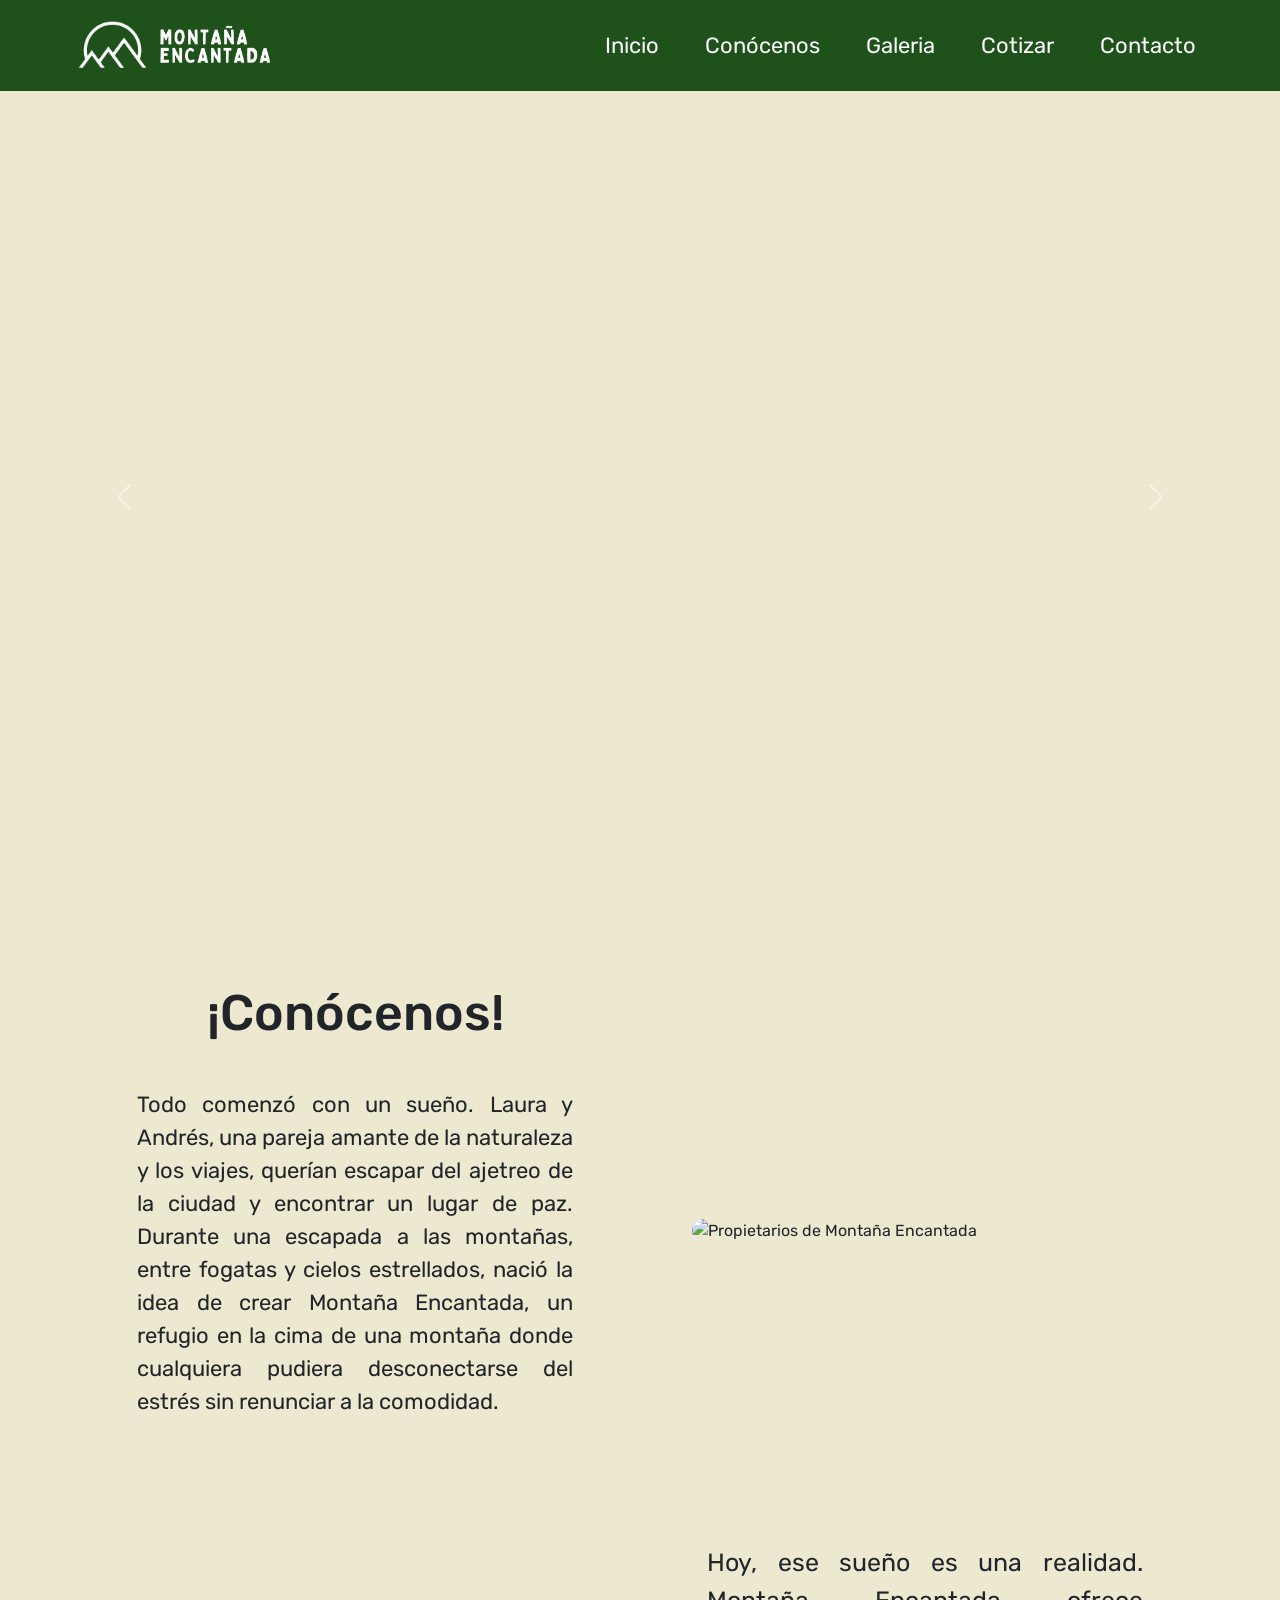
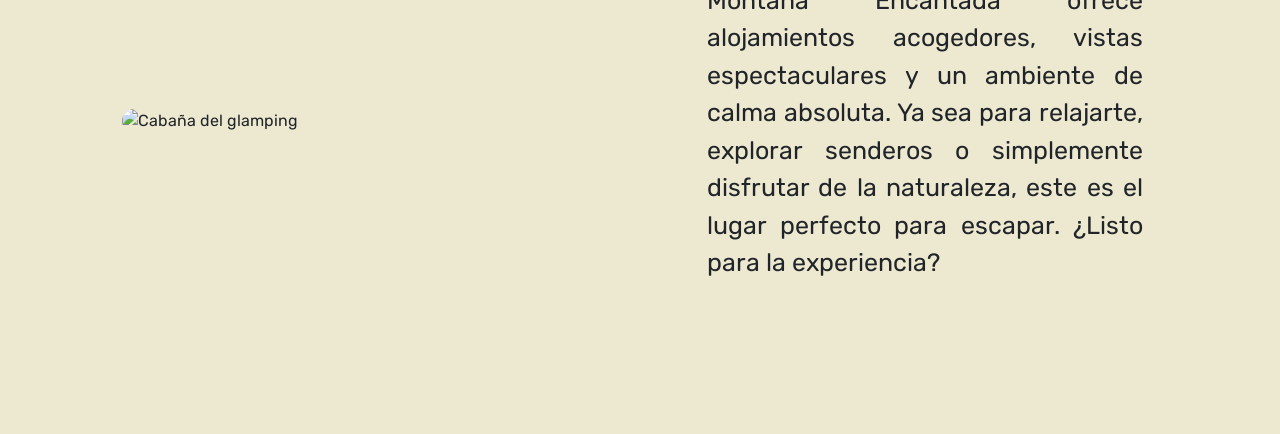
==== Index.html @ 227a0c98 "Push de las primeras tres secciones completadas" ====
<!DOCTYPE html>
<html lang="en">

<head>
    <meta charset="UTF-8">
    <meta name="viewport" content="width=device-width, initial-scale=1.0">
    <link rel="stylesheet" href="styles.css"> 
    <link rel="stylesheet" href="https://cdnjs.cloudflare.com/ajax/libs/font-awesome/5.15.3/css/all.min.css">

    <!-- Se vincula la fuente "Rubik" y "Libre Franklin" desde el servicio Google Fonts"-->
    <link rel="preconnect" href="https://fonts.googleapis.com">
<link rel="preconnect" href="https://fonts.gstatic.com" crossorigin>
<link href="https://fonts.googleapis.com/css2?family=Libre+Franklin:ital,wght@0,100..900;1,100..900&family=Rubik:ital,wght@0,300..900;1,300..900&display=swap" rel="stylesheet">

    <!-- Enlace CDN de Bootstrap para el css-->
    <link rel="stylesheet" href="https://cdn.jsdelivr.net/npm/bootstrap@5.3.3/dist/css/bootstrap.min.css">

    <link rel="icon" href="Imagenes/logoAlternativo.png">
    
    <title>Montaña Encantada | Home</title>

</head>

<body>

    <!-- NavBar -->
    <section>
      <nav class="navbar navbar-expand-lg">
        <div class="container">

          <a class="navbar-brand" href="#">
            <img src="Imagenes/Logo.png" alt="Logo" class="navbar-logo">
            <img src="Imagenes/Nombre.png" alt="Título" class="navbar-titulo">
          </a>

          <button class="navbar-toggler" type="button" data-bs-toggle="collapse" data-bs-target="#navbarSupportedContent" aria-controls="navbarSupportedContent" aria-expanded="false" aria-label="Toggle navigation">
            
            <input type="checkbox" name="toggle-menu" id="toggle-menu">
            <label for="toggle-menu" type="button" class="toggle-btn">
              <div class="bar"></div>
              <div class="bar"></div>
              <div class="bar"></div>
            </label>

          </button>
          <div class="collapse navbar-collapse" id="navbarSupportedContent">

            <ul class="navbar-nav ms-auto mb-2 mb-lg-0">
              <!--Link Inicio -->
              <li class="nav-item">
                <a class="nav-link" href="#">Inicio</a>
              </li>
              <!--Link Conocenos -->
              <li class="nav-item">
                <a class="nav-link" href="#conocenos">Conócenos</a>
              </li>
              <!--Link Galeria -->
              <li class="nav-item">
                <a class="nav-link" href="#">Galeria</a>
              </li>
              <!--Link Cotizar-->
              <li class="nav-item">
                <a class="nav-link" href="#">Cotizar</a>
              </li>
              <!--Link Contacto-->
              <li class="nav-item">
                <a class="nav-link" href="#">Contacto</a>
              </li>
            </ul>
            
          </div>
        </div>
      </nav>
    </section>
    <!-- Enlace CDN de Bootstrap para el JavaScript-->
    

    <!--Carrusel -->



    <section class="carousel-seccion">
    <div class="carousel-container">
      <div id="carouselExampleAutoplaying" class="carousel slide" data-bs-ride="carousel" data-bs-pause="false">

        <div class="carousel-inner">

          <div class="carousel-item carousel-image bg-img-1 active">
          </div>

          <div class="carousel-item carousel-image bg-img-2">
          </div>

          <div class="carousel-item carousel-image bg-img-3">
          </div>

          <div class="carousel-item carousel-image bg-img-4">
          </div>

        </div>

        <button class="carousel-control-prev" type="button" data-bs-target="#carouselExampleAutoplaying" data-bs-slide="prev">
          <span class="carousel-control-prev-icon" aria-hidden="true"></span>
          <span class="visually-hidden">Previous</span>
        </button>

        <button class="carousel-control-next" type="button" data-bs-target="#carouselExampleAutoplaying" data-bs-slide="next">
          <span class="carousel-control-next-icon" aria-hidden="true"></span>
          <span class="visually-hidden">Next</span>

        </button>
      </div>
  </div>
  </seccion>


  <section class="conocenos-seccion" id="conocenos">
    <div class="container">
        <!-- Primera fila -->
        <div class="row align-items-center"> <!-- Agregado para alinear verticalmente -->
            <div class="col-md-6">
                <div class="content-box caja-conocenos">
                    <h2 class="titulo-conocenos">¡Conócenos!</h2>
                    <p class="descripcion-conocenos">
                        Todo comenzó con un sueño. Laura y Andrés, una pareja amante de la naturaleza y los viajes, 
                        querían escapar del ajetreo de la ciudad y encontrar un lugar de paz. Durante una escapada a las montañas, 
                        entre fogatas y cielos estrellados, nació la idea de crear Montaña Encantada, un refugio en la cima de una montaña 
                        donde cualquiera pudiera desconectarse del estrés sin renunciar a la comodidad.
                    </p>
                </div>
            </div>

            <div class="col-md-6 caja-propietarios">
                <div class="content-box">
                    <img src="Imagenes/propietarios.png" alt="Propietarios de Montaña Encantada">
                </div>
            </div>
        </div>

        <!-- Segunda fila -->
        <div class="row">
            <div class="col-md-6">
                <div class="content-box caja-cabaña">
                    <img src="Imagenes/cabaña3.jpg" alt="Cabaña del glamping">
                </div>
            </div>
            <div class="col-md-6">
                <div class="content-box caja-conocenos2">
                    <p class="descripcion-2">
                        Hoy, ese sueño es una realidad. Montaña Encantada ofrece alojamientos acogedores, vistas espectaculares 
                        y un ambiente de calma absoluta. Ya sea para relajarte, explorar senderos o simplemente disfrutar de la naturaleza, 
                        este es el lugar perfecto para escapar. ¿Listo para la experiencia?
                    </p>
                </div>
            </div>
        </div>
    </div>
</section>


    <script src="scripts.js"></script>
    <script src="https://cdn.jsdelivr.net/npm/bootstrap@5.3.3/dist/js/bootstrap.bundle.min.js"></script>
</body>
</html>
---- styles.css ----
:root{
    --color-secundario: #1e521a;
    --color-primario: #ede8d0;
    --color-footer: #002300;
}

body, html{
    font-family: 'Rubik', 'Libre Franklin' !important;
    background-color: var(--color-primario);
    color: white;
    margin: 0;
    padding: 0;
}

.carousel-seccion {
    background-color: var(--color-primario);
    padding: 1px; /* Necesario para contener los márgenes internos */
}

.titulo{
    text-align: center;
    font-size: 2rem;
    margin: 1rem;
    padding: 10px;
    background-color: var(--color-secundario);
}


/*Estilos del Navbar */

.navbar{
    position:absolute;
    width:100%;
    top:0;
    left:0;
    background-color: var(--color-secundario);
}

/* Ajusta el ancho del contenedor de Bootstrap en pantallas grandes */
@media (min-width: 1200px) {
    .navbar .container {
      max-width: 90%; /* En lugar del valor predeterminado de Bootstrap */
    }
}

@media (min-width: 1600px) {
    .navbar .container {
    max-width: 85%;
    }
}

@media (min-width: 992px) {
    .navbar-brand {
    margin-left: 0px;
    }
    
    .navbar-nav {
    margin-right: 0px;
    }
}

.navbar .navbar-brand .navbar-logo{
    max-height: 65px;
}

.navbar .navbar-brand .navbar-titulo{
    max-height: 50px;
}


.navbar .nav-link{
    font-size:22px;
    margin-left:30px;
    position: relative;
    color:white;
}


/* Quitamos todos los efectos de hover y focus que Bootstrap aplica por defecto a los links de navegación (nav-link).  */
.navbar .nav-link:hover,
.navbar .nav-link:focus {
    color: white !important; /*Al pasar el cursor, el color debe seguir siendo blanco*/
    background-color: transparent !important; /*Se Elimina cualquier fondo */
    box-shadow: none !important; /*Se eliminan las sombras */
    outline: none !important; /*Se eliminan los contornos*/
    text-decoration: none !important; /*Quitamos el subrayado del texto*/
    opacity: 1 !important; /*Hacemos que la opacidad sea completa.*/
}


.navbar .nav-link.active{
    color:white;
    font-weight: 600;
}

.navbar .nav-link::before{
    content: '';
    position: absolute;
    bottom: -1px;
    left: 0;
    right: 0;
    margin-inline: auto;
    width:0%;
    height: 2px;
    background-color: white;
    box-shadow: 0px 0px 0px white;
    transition: all .6s ease;
    transform-origin: center; 
}

.navbar .nav-item:hover .nav-link::before{
    width:80%;
}



.navbar .navbar-toggler{
    border:none !important;
    outline: none !important;
    box-shadow: none !important;
}

.navbar-brand:hover{
    
}

.navbar .toggle-btn{
    cursor:pointer;
    position:relative;
    top:5px;
    z-index:1100;
}

.navbar .toggle-btn .bar{
    width:25px;
    height: 3px;
    margin: 7px 0 7px auto;
    transition: all .2s ease-in-out;
    background-color: white;
}

.navbar .toggle-btn .bar:nth-child(2){
    width:35px;
}

.navbar #toggle-menu{
    display: none;
}

.navbar #toggle-menu:checked+label.toggle-btn .bar:nth-child(2){
    transform: translateX(50px);
    opacity: 0;
}

.navbar #toggle-menu:checked+label.toggle-btn .bar:nth-child(1){
    transform: translateY(12px) rotate(45deg);
}

.navbar #toggle-menu:checked+label.toggle-btn .bar:nth-child(3){
    transform: translateY(-8px) rotate(-45deg);
}

/*Carrusel*/

.bg-img-1{
    background-image: url(Imagenes/cabaña1.jpeg);

}

.bg-img-2{
    background-image: url(Imagenes/cabaña2.jpg);
}

.bg-img-3{
    background-image: url(Imagenes/pareja.jpg);
}

.bg-img-4{
    background-image: url(Imagenes/desayuno.jpg);
}


/* Estilos base */
/* Estilos base */
.carousel-container {
    width: 95%;  /* Ancho proporcional consistente */
    max-width: 1600px; /* Ancho máximo */
    margin: 5vh auto 4vh; /* Márgenes proporcionales a la altura del viewport */
    overflow: hidden;
    border-radius: 10px;
    /* Transición suave cuando cambian los tamaños */
    transition: all 0.3s ease-in-out;
}



.carousel-image {
    height: 80vh; /* Altura proporcional al viewport */
    background-repeat: no-repeat;
    background-size: cover;
    background-position: center;
}

/* Pantallas medianas (tablets) */
@media (max-width: 992px) {
    .carousel-container {   
        width: 95%; /* Mantenemos el mismo ancho para conservar los bordes laterales */
        margin: 4vh auto 3vh;
        border-radius: 8px;
    }
    
    .carousel-image {
        height: 70vh;
    }
}

/* Pantallas pequeñas (teléfonos en posición horizontal) */
@media (max-width: 768px) {
    .carousel-container {
        width: 95%; /* Mantenemos el mismo ancho */
        margin: 3vh auto 2vh;
        border-radius: 5px;
    }
    
    .carousel-image {
        height: 60vh;
    }
}

/* Teléfonos móviles (vista vertical) */
@media (max-width: 576px) {
    .carousel-container {
        width: 100%;    /* Ancho completo */
        max-width: none; /* Sin límite de ancho */
        margin: 0;      /* Sin márgenes */
        border-radius: 0; /* Sin bordes redondeados */
    }
    
    .carousel-image {
        height: calc(100vh - 56px); /* Altura completa menos la altura típica del navbar */
        /* Alternativa: puedes ajustar este valor según la altura real de tu navbar */
    }
}


.content-box {
    padding: 40px;
    border-radius: 15px;
    height: 100%;
    display: flex;
    align-items: center;
    justify-content: center;
    overflow: hidden;
}

.row {
    align-items: center; /* Alinea verticalmente las columnas */
}

.caja-conocenos, .caja-propietarios, .caja-cabaña {
    height: 100%;
    display: flex;
    flex-direction: column;
    justify-content: center;
}

.caja-propietarios img,
.caja-cabaña img {
    width: 100%;
    height: auto;
    border-radius: 15px;
    object-fit: cover;
}

.conocenos-seccion {
    padding: 80px 0;
}

.titulo-conocenos {
    font-size: 50px;
    text-align: center;
    margin-bottom: 30px;
    margin-top: -30px;
}

.descripcion-conocenos {
    text-align: justify;
    font-size: 22px;
    width: 100%;
    max-width: 100%;
    padding: 15px;
}

.descripcion-2 {
    text-align: justify;
    font-size: 25px;
    width: 100%;
    max-width: 100%;
    padding: 15px;
}

.caja-conocenos:hover, 
.caja-conocenos2:hover, 
.caja-cabaña:hover, 
.caja-propietarios:hover {
    transform: scale(1.03); /* Ejemplo: Aumenta ligeramente el tamaño */
    transition: 0.3s ease-in-out; /* Hace que la transición sea suave */
}
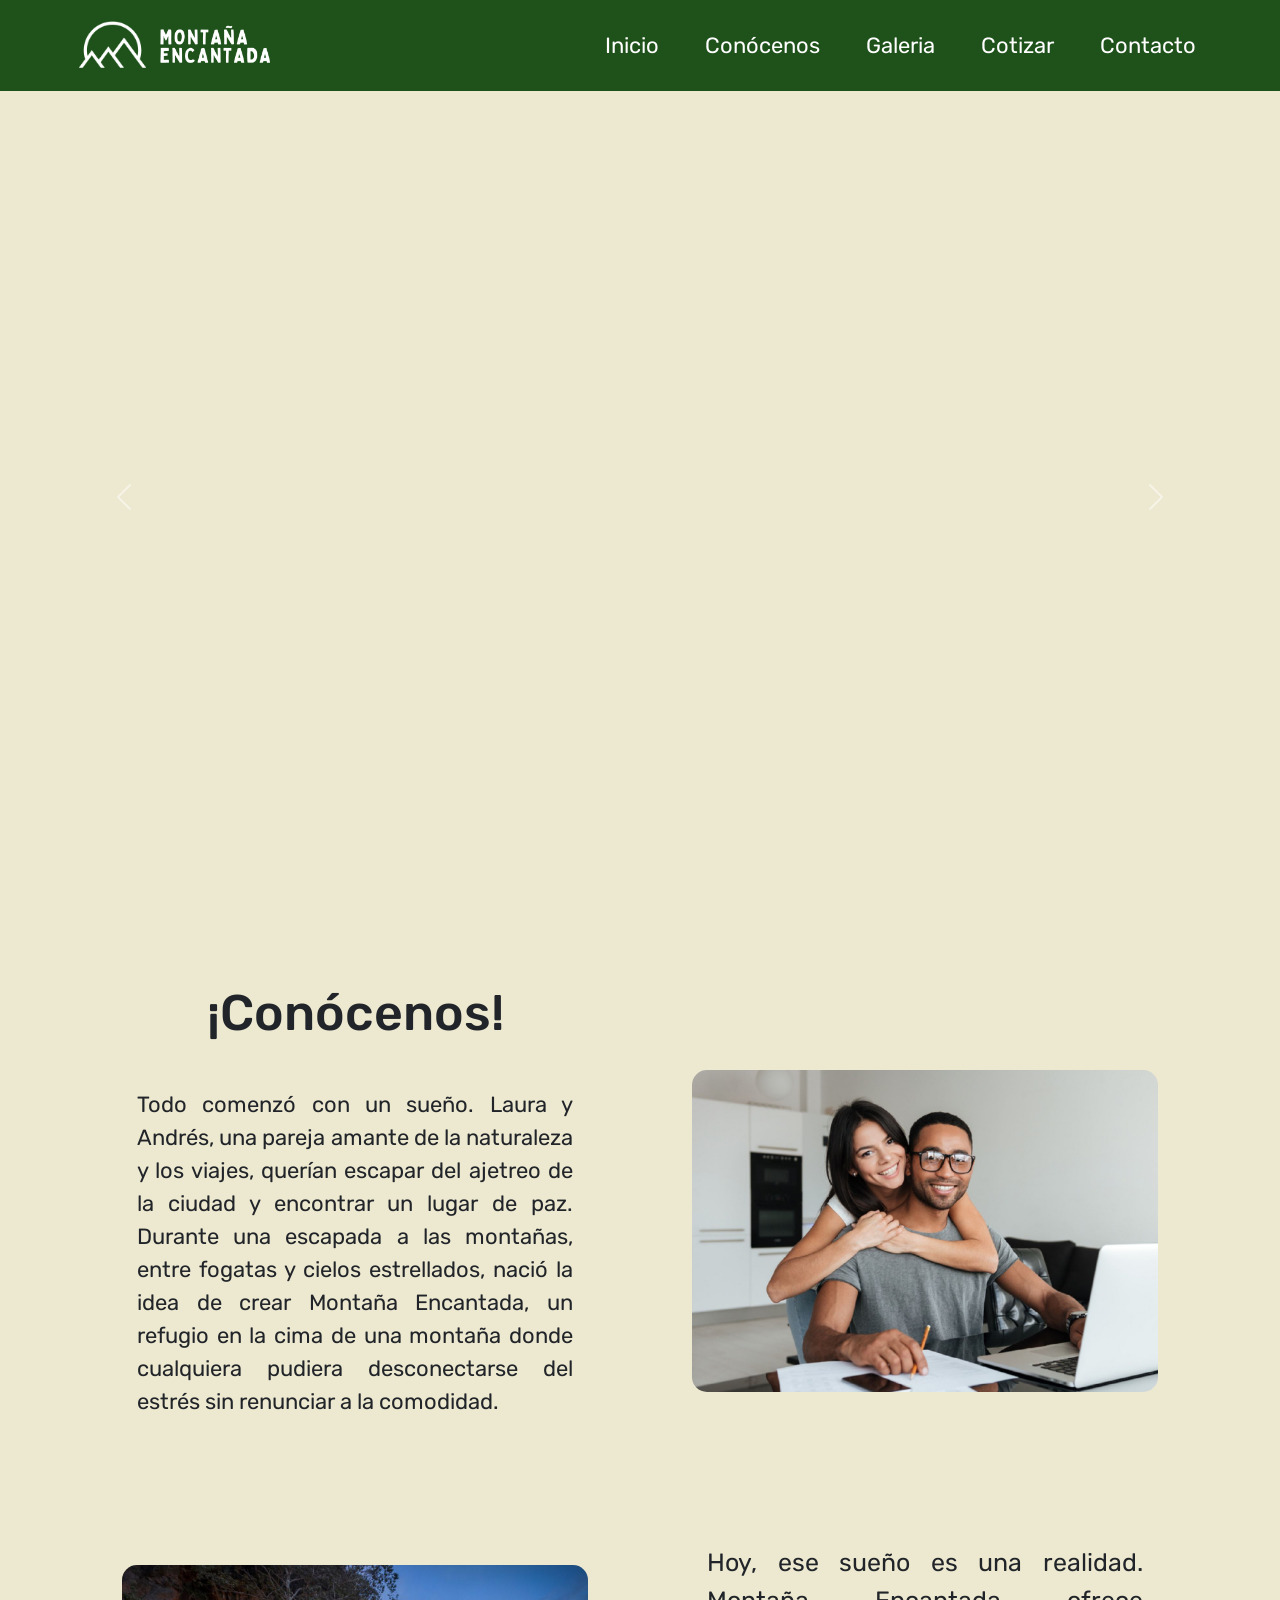
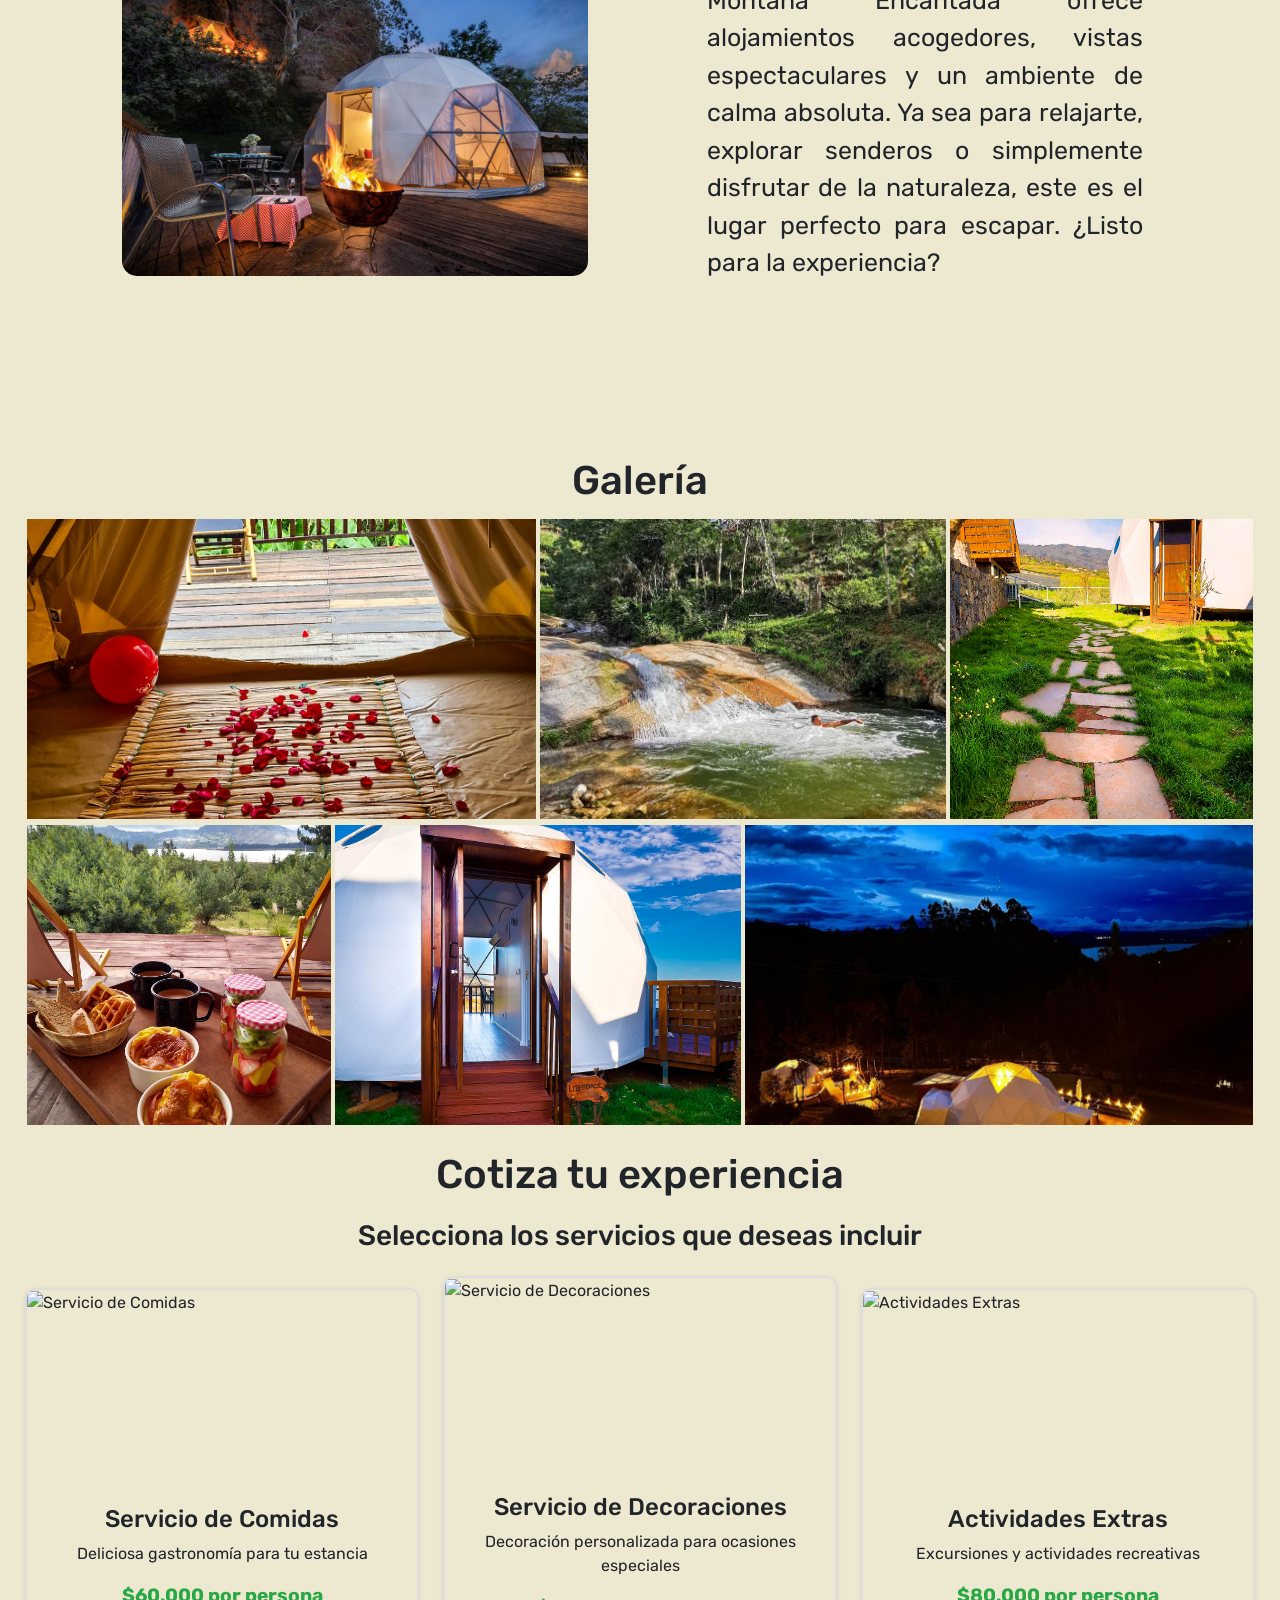
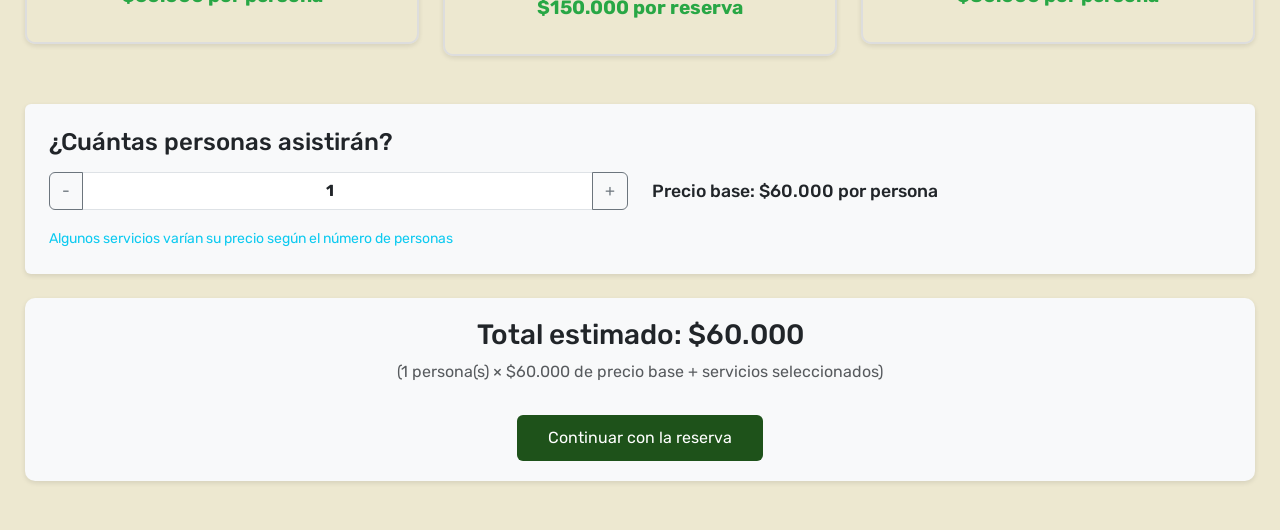
==== commit d3680ae7: "Anexo de ambas partes del trabajo" ====
--- a/Index.html
+++ b/Index.html
@@ -2,84 +2,87 @@
 <html lang="en">
 
 <head>
-    <meta charset="UTF-8">
-    <meta name="viewport" content="width=device-width, initial-scale=1.0">
-    <link rel="stylesheet" href="styles.css"> 
-    <link rel="stylesheet" href="https://cdnjs.cloudflare.com/ajax/libs/font-awesome/5.15.3/css/all.min.css">
-
-    <!-- Se vincula la fuente "Rubik" y "Libre Franklin" desde el servicio Google Fonts"-->
-    <link rel="preconnect" href="https://fonts.googleapis.com">
-<link rel="preconnect" href="https://fonts.gstatic.com" crossorigin>
-<link href="https://fonts.googleapis.com/css2?family=Libre+Franklin:ital,wght@0,100..900;1,100..900&family=Rubik:ital,wght@0,300..900;1,300..900&display=swap" rel="stylesheet">
-
-    <!-- Enlace CDN de Bootstrap para el css-->
-    <link rel="stylesheet" href="https://cdn.jsdelivr.net/npm/bootstrap@5.3.3/dist/css/bootstrap.min.css">
-
-    <link rel="icon" href="Imagenes/logoAlternativo.png">
-    
-    <title>Montaña Encantada | Home</title>
+  <meta charset="UTF-8">
+  <meta name="viewport" content="width=device-width, initial-scale=1.0">
+  <link rel="stylesheet" href="styles.css">
+  <link rel="stylesheet" href="https://cdnjs.cloudflare.com/ajax/libs/font-awesome/5.15.3/css/all.min.css">
+
+  <!-- Se vincula la fuente "Rubik" y "Libre Franklin" desde el servicio Google Fonts"-->
+  <link rel="preconnect" href="https://fonts.googleapis.com">
+  <link rel="preconnect" href="https://fonts.gstatic.com" crossorigin>
+  <link
+    href="https://fonts.googleapis.com/css2?family=Libre+Franklin:ital,wght@0,100..900;1,100..900&family=Rubik:ital,wght@0,300..900;1,300..900&display=swap"
+    rel="stylesheet">
+
+  <!-- Enlace CDN de Bootstrap para el css-->
+  <link rel="stylesheet" href="https://cdn.jsdelivr.net/npm/bootstrap@5.3.3/dist/css/bootstrap.min.css">
+
+  <link rel="icon" href="Imagenes/logoAlternativo.png">
+
+  <title>Montaña Encantada | Home</title>
 
 </head>
 
 <body>
 
-    <!-- NavBar -->
-    <section>
-      <nav class="navbar navbar-expand-lg">
-        <div class="container">
-
-          <a class="navbar-brand" href="#">
-            <img src="Imagenes/Logo.png" alt="Logo" class="navbar-logo">
-            <img src="Imagenes/Nombre.png" alt="Título" class="navbar-titulo">
-          </a>
-
-          <button class="navbar-toggler" type="button" data-bs-toggle="collapse" data-bs-target="#navbarSupportedContent" aria-controls="navbarSupportedContent" aria-expanded="false" aria-label="Toggle navigation">
-            
-            <input type="checkbox" name="toggle-menu" id="toggle-menu">
-            <label for="toggle-menu" type="button" class="toggle-btn">
-              <div class="bar"></div>
-              <div class="bar"></div>
-              <div class="bar"></div>
-            </label>
-
-          </button>
-          <div class="collapse navbar-collapse" id="navbarSupportedContent">
-
-            <ul class="navbar-nav ms-auto mb-2 mb-lg-0">
-              <!--Link Inicio -->
-              <li class="nav-item">
-                <a class="nav-link" href="#">Inicio</a>
-              </li>
-              <!--Link Conocenos -->
-              <li class="nav-item">
-                <a class="nav-link" href="#conocenos">Conócenos</a>
-              </li>
-              <!--Link Galeria -->
-              <li class="nav-item">
-                <a class="nav-link" href="#">Galeria</a>
-              </li>
-              <!--Link Cotizar-->
-              <li class="nav-item">
-                <a class="nav-link" href="#">Cotizar</a>
-              </li>
-              <!--Link Contacto-->
-              <li class="nav-item">
-                <a class="nav-link" href="#">Contacto</a>
-              </li>
-            </ul>
-            
-          </div>
-        </div>
-      </nav>
-    </section>
-    <!-- Enlace CDN de Bootstrap para el JavaScript-->
-    
-
-    <!--Carrusel -->
-
-
-
-    <section class="carousel-seccion">
+  <!-- NavBar -->
+  <section>
+    <nav class="navbar navbar-expand-lg">
+      <div class="container">
+
+        <a class="navbar-brand" href="#">
+          <img src="Imagenes/Logo.png" alt="Logo" class="navbar-logo">
+          <img src="Imagenes/Nombre.png" alt="Título" class="navbar-titulo">
+        </a>
+
+        <button class="navbar-toggler" type="button" data-bs-toggle="collapse" data-bs-target="#navbarSupportedContent"
+          aria-controls="navbarSupportedContent" aria-expanded="false" aria-label="Toggle navigation">
+
+          <input type="checkbox" name="toggle-menu" id="toggle-menu">
+          <label for="toggle-menu" type="button" class="toggle-btn">
+            <div class="bar"></div>
+            <div class="bar"></div>
+            <div class="bar"></div>
+          </label>
+
+        </button>
+        <div class="collapse navbar-collapse" id="navbarSupportedContent">
+
+          <ul class="navbar-nav ms-auto mb-2 mb-lg-0">
+            <!--Link Inicio -->
+            <li class="nav-item">
+              <a class="nav-link" href="#">Inicio</a>
+            </li>
+            <!--Link Conocenos -->
+            <li class="nav-item">
+              <a class="nav-link" href="#conocenos">Conócenos</a>
+            </li>
+            <!--Link Galeria -->
+            <li class="nav-item">
+              <a class="nav-link" href="#">Galeria</a>
+            </li>
+            <!--Link Cotizar-->
+            <li class="nav-item">
+              <a class="nav-link" href="#">Cotizar</a>
+            </li>
+            <!--Link Contacto-->
+            <li class="nav-item">
+              <a class="nav-link" href="#">Contacto</a>
+            </li>
+          </ul>
+
+        </div>
+      </div>
+    </nav>
+  </section>
+  <!-- Enlace CDN de Bootstrap para el JavaScript-->
+
+
+  <!--Carrusel -->
+
+
+
+  <section class="carousel-seccion">
     <div class="carousel-container">
       <div id="carouselExampleAutoplaying" class="carousel slide" data-bs-ride="carousel" data-bs-pause="false">
 
@@ -99,66 +102,267 @@
 
         </div>
 
-        <button class="carousel-control-prev" type="button" data-bs-target="#carouselExampleAutoplaying" data-bs-slide="prev">
+        <button class="carousel-control-prev" type="button" data-bs-target="#carouselExampleAutoplaying"
+          data-bs-slide="prev">
           <span class="carousel-control-prev-icon" aria-hidden="true"></span>
           <span class="visually-hidden">Previous</span>
         </button>
 
-        <button class="carousel-control-next" type="button" data-bs-target="#carouselExampleAutoplaying" data-bs-slide="next">
+        <button class="carousel-control-next" type="button" data-bs-target="#carouselExampleAutoplaying"
+          data-bs-slide="next">
           <span class="carousel-control-next-icon" aria-hidden="true"></span>
           <span class="visually-hidden">Next</span>
 
         </button>
       </div>
-  </div>
-  </seccion>
-
-
-  <section class="conocenos-seccion" id="conocenos">
-    <div class="container">
+    </div>
+    </seccion>
+
+
+    <section class="conocenos-seccion" id="conocenos">
+      <div class="container">
         <!-- Primera fila -->
         <div class="row align-items-center"> <!-- Agregado para alinear verticalmente -->
-            <div class="col-md-6">
-                <div class="content-box caja-conocenos">
-                    <h2 class="titulo-conocenos">¡Conócenos!</h2>
-                    <p class="descripcion-conocenos">
-                        Todo comenzó con un sueño. Laura y Andrés, una pareja amante de la naturaleza y los viajes, 
-                        querían escapar del ajetreo de la ciudad y encontrar un lugar de paz. Durante una escapada a las montañas, 
-                        entre fogatas y cielos estrellados, nació la idea de crear Montaña Encantada, un refugio en la cima de una montaña 
-                        donde cualquiera pudiera desconectarse del estrés sin renunciar a la comodidad.
-                    </p>
-                </div>
-            </div>
-
-            <div class="col-md-6 caja-propietarios">
-                <div class="content-box">
-                    <img src="Imagenes/propietarios.png" alt="Propietarios de Montaña Encantada">
-                </div>
-            </div>
+          <div class="col-md-6">
+            <div class="content-box caja-conocenos">
+              <h2 class="titulo-conocenos">¡Conócenos!</h2>
+              <p class="descripcion-conocenos">
+                Todo comenzó con un sueño. Laura y Andrés, una pareja amante de la naturaleza y los viajes,
+                querían escapar del ajetreo de la ciudad y encontrar un lugar de paz. Durante una escapada a las
+                montañas,
+                entre fogatas y cielos estrellados, nació la idea de crear Montaña Encantada, un refugio en la cima de
+                una montaña
+                donde cualquiera pudiera desconectarse del estrés sin renunciar a la comodidad.
+              </p>
+            </div>
+          </div>
+
+          <div class="col-md-6 caja-propietarios">
+            <div class="content-box">
+              <img src="Imagenes/propietarios.png" alt="Propietarios de Montaña Encantada">
+            </div>
+          </div>
         </div>
 
         <!-- Segunda fila -->
         <div class="row">
-            <div class="col-md-6">
-                <div class="content-box caja-cabaña">
-                    <img src="Imagenes/cabaña3.jpg" alt="Cabaña del glamping">
-                </div>
-            </div>
-            <div class="col-md-6">
-                <div class="content-box caja-conocenos2">
-                    <p class="descripcion-2">
-                        Hoy, ese sueño es una realidad. Montaña Encantada ofrece alojamientos acogedores, vistas espectaculares 
-                        y un ambiente de calma absoluta. Ya sea para relajarte, explorar senderos o simplemente disfrutar de la naturaleza, 
-                        este es el lugar perfecto para escapar. ¿Listo para la experiencia?
-                    </p>
-                </div>
-            </div>
+          <div class="col-md-6">
+            <div class="content-box caja-cabaña">
+              <img src="Imagenes/cabaña3.jpg" alt="Cabaña del glamping">
+            </div>
+          </div>
+          <div class="col-md-6">
+            <div class="content-box caja-conocenos2">
+              <p class="descripcion-2">
+                Hoy, ese sueño es una realidad. Montaña Encantada ofrece alojamientos acogedores, vistas espectaculares
+                y un ambiente de calma absoluta. Ya sea para relajarte, explorar senderos o simplemente disfrutar de la
+                naturaleza,
+                este es el lugar perfecto para escapar. ¿Listo para la experiencia?
+              </p>
+            </div>
+          </div>
+        </div>
+      </div>
+    </section>
+
+    <section id="Galeria">
+      <div class="container-galeria mt-4 mx-4">
+        <h1 class="text-center" style="margin-bottom: 10px;">Galería</h1>
+        <div class="gallery-container" style="margin: 0;">
+          <!-- Primera fila -->
+          <div class="row gallery g-1 justify-content-center m-0">
+            <div class="col-md-5">
+              <div class="image-container">
+                <img src="Imagenes/SeccionGaleria/decoracion.jpg" alt="Imagen 1">
+                <div class="overlay">
+                  <div class="text">Decoración para toda ocasion</div>
+                </div>
+              </div>
+            </div>
+            <div class="col-md-4">
+              <div class="image-container">
+                <img src="Imagenes/SeccionGaleria/rio.jpeg" alt="Imagen 2">
+                <div class="overlay">
+                  <div class="text">Río natural con paisaje impresionante</div>
+                </div>
+              </div>
+            </div>
+            <div class="col-md-3">
+              <div class="image-container">
+                <img src="Imagenes/SeccionGaleria/gamplin2-vertical.jpg" alt="Imagen 3">
+                <div class="overlay">
+                  <div class="text">Experiencia glamping en la naturaleza</div>
+                </div>
+              </div>
+            </div>
+          </div>
+
+          <!-- Segunda fila -->
+          <div class="row gallery g-1 justify-content-center m-0">
+            <div class="col-md-3">
+              <div class="image-container">
+                <img src="Imagenes/SeccionGaleria/gamplin-v.jpg" alt="Imagen 4">
+                <div class="overlay">
+                  <div class="text">Glamping con vista panorámica</div>
+                </div>
+              </div>
+            </div>
+            <div class="col-md-4">
+              <div class="image-container">
+                <img src="Imagenes/SeccionGaleria/gamplin2-1.jpg" alt="Imagen 5">
+                <div class="overlay">
+                  <div class="text">Confort en medio de la naturaleza</div>
+                </div>
+              </div>
+            </div>
+            <div class="col-md-5">
+              <div class="image-container">
+                <img src="Imagenes/SeccionGaleria/gampling2-2.jpg" alt="Imagen 6">
+                <div class="overlay">
+                  <div class="text">Experiencia única de camping de lujo</div>
+                </div>
+              </div>
+            </div>
+          </div>
+        </div>
+      </div>
+    </section>
+
+    <section id="Cotizar">
+      <div class="container-cotizar mt-4 mx-4">
+        <h1 class="text-center" style="margin-bottom: 20px;">Cotiza tu experiencia</h1>
+        
+        <!-- Sección de selección de servicios con imágenes -->
+        <div class="servicios-section mb-5">
+            <h3 class="text-center mb-4">Selecciona los servicios que deseas incluir</h3>
+            <div class="row">
+                <!-- Servicio de comidas -->
+                <div class="col-md-4 mb-4">
+                    <div class="servicio-card" data-value="100" id="card-servicio1">
+                        <div class="servicio-img-container">
+                            <img src="Imagenes/Servicios/comida.jpg" alt="Servicio de Comidas" class="img-fluid">
+                            <div class="servicio-overlay">
+                                <span class="servicio-check"><i class="bi bi-check-circle-fill"></i></span>
+                            </div>
+                        </div>
+                        <div class="servicio-info">
+                            <h4>Servicio de Comidas</h4>
+                            <p>Deliciosa gastronomía para tu estancia</p>
+                            <p class="servicio-precio">$60.000 por persona</p>
+                        </div>
+                    </div>
+                </div>
+                
+                <!-- Servicio de decoraciones -->
+                <div class="col-md-4 mb-4">
+                    <div class="servicio-card" data-value="200" id="card-servicio2">
+                        <div class="servicio-img-container">
+                            <img src="Imagenes/Servicios/decoracion.jpg" alt="Servicio de Decoraciones" class="img-fluid">
+                            <div class="servicio-overlay">
+                                <span class="servicio-check"><i class="bi bi-check-circle-fill"></i></span>
+                            </div>
+                        </div>
+                        <div class="servicio-info">
+                            <h4>Servicio de Decoraciones</h4>
+                            <p>Decoración personalizada para ocasiones especiales</p>
+                            <p class="servicio-precio">$150.000 por reserva</p>
+                        </div>
+                    </div>
+                </div>
+                
+                <!-- Servicio de actividades extras -->
+                <div class="col-md-4 mb-4">
+                    <div class="servicio-card" data-value="300" id="card-servicio3">
+                        <div class="servicio-img-container">
+                            <img src="Imagenes/Servicios/actividades.jpg" alt="Actividades Extras" class="img-fluid">
+                            <div class="servicio-overlay">
+                                <span class="servicio-check"><i class="bi bi-check-circle-fill"></i></span>
+                            </div>
+                        </div>
+                        <div class="servicio-info">
+                            <h4>Actividades Extras</h4>
+                            <p>Excursiones y actividades recreativas</p>
+                            <p class="servicio-precio">$80.000 por persona</p>
+                        </div>
+                    </div>
+                </div>
+            </div>
+            
+            <!-- Selector de cantidad de personas -->
+            <div class="personas-selector mt-4 p-4 bg-light rounded">
+                <h4 class="mb-3">¿Cuántas personas asistirán?</h4>
+                <div class="row align-items-center mb-3">
+                    <div class="col-md-6">
+                        <div class="input-group">
+                            <button type="button" class="btn btn-outline-secondary" id="decrementar">-</button>
+                            <input type="number" class="form-control text-center" id="cantidad-personas" value="1" min="1" max="10">
+                            <button type="button" class="btn btn-outline-secondary" id="incrementar">+</button>
+                        </div>
+                    </div>
+                    <div class="col-md-6">
+                        <p class="mb-0 precio-persona">Precio base: $<span id="precio-base">60.000</span> por persona</p>
+                    </div>
+                </div>
+                <p class="text-info mb-0"><small>Algunos servicios varían su precio según el número de personas</small></p>
+            </div>
+            
+            <div class="total-section text-center mt-4 mb-4">
+                <h3>Total estimado: $<span id="total-preview">50</span></h3>
+                <p class="text-muted">(<span id="cantidad-personas-resumen">1</span> persona(s) × $60.000 de precio base + servicios seleccionados)</p>
+                <button id="continuar-btn" class="btn btn-secundario">Continuar con la reserva</button>
+            </div>
+        </div>
+    
+        <!-- Formulario de información personal (inicialmente oculto) -->
+        <div class="formulario-section" style="display: none;">
+            <form method="POST" id="cotizar-form">
+                <div class="mb-3">
+                    <label for="nombre" class="form-label">Nombre</label>
+                    <input type="text" class="form-control" id="nombre" name="nombre" required>
+                </div>
+                <div class="mb-3">
+                    <label for="email" class="form-label">Correo electrónico</label>
+                    <input type="email" class="form-control" id="email" name="email" required>
+                </div>
+                <div class="mb-3">
+                    <label for="telefono" class="form-label">Teléfono</label>
+                    <input type="tel" class="form-control" id="telefono" name="telefono" required>
+                </div>
+                <div class="mb-3">
+                    <label for="fecha" class="form-label">Fecha de llegada</label>
+                    <input type="date" class="form-control" id="fecha" name="fecha" required>
+                </div>
+                <div class="mb-3">
+                    <label for="personas" class="form-label">Número de personas</label>
+                    <input type="number" class="form-control" id="personas" name="personas" required readonly>
+                </div>
+                <div class="mb-3">
+                    <label for="comentarios" class="form-label">Comentarios</label>
+                    <textarea class="form-control" id="comentarios" name="comentarios" rows="3"></textarea>
+                </div>
+                
+                <!-- Campos ocultos para los servicios seleccionados -->
+                <input type="hidden" id="servicio1" name="servicios" value="0">
+                <input type="hidden" id="servicio2" name="servicios" value="0">
+                <input type="hidden" id="servicio3" name="servicios" value="0">
+                <input type="hidden" id="precio-base-input" name="precio-base" value="50">
+                
+                <div class="mb-3">
+                    <h4>Resumen de tu reserva:</h4>
+                    <ul id="resumen-reserva">
+                        <!-- Se llenará dinámicamente -->
+                    </ul>
+                    <h4>Total: $<span id="total-final">50</span></h4>
+                </div>
+                <button type="submit" class="btn btn-secundario">Cotizar</button>
+            </form>
         </div>
     </div>
-</section>
+    </section>
 
 
     <script src="scripts.js"></script>
     <script src="https://cdn.jsdelivr.net/npm/bootstrap@5.3.3/dist/js/bootstrap.bundle.min.js"></script>
 </body>
+
 </html>
--- a/styles.css
+++ b/styles.css
@@ -120,10 +120,6 @@
     box-shadow: none !important;
 }
 
-.navbar-brand:hover{
-    
-}
-
 .navbar .toggle-btn{
     cursor:pointer;
     position:relative;
@@ -305,4 +301,171 @@
 .caja-propietarios:hover {
     transform: scale(1.03); /* Ejemplo: Aumenta ligeramente el tamaño */
     transition: 0.3s ease-in-out; /* Hace que la transición sea suave */
-}+}
+
+/* ESTILOS GALERIA */
+
+.image-container {
+    position: relative;
+    width: 100%;
+    height: 300px; /* Altura fija para todos los contenedores */
+    overflow: hidden;
+    margin-bottom: 2px;
+  }
+  
+  .image-container img {
+    width: 100%;
+    height: 100%;
+    display: block;
+    object-fit: cover; /* Hace que la imagen cubra todo el contenedor manteniendo proporciones */
+    transition: transform 0.3s ease;
+  }
+  
+  .overlay {
+    position: absolute;
+    bottom: 0;
+    left: 0;
+    right: 0;
+    background-color: rgba(0, 0, 0, 0.7);
+    overflow: hidden;
+    width: 100%;
+    height: 0;
+    transition: 0.5s ease;
+  }
+  
+  .image-container:hover .overlay {
+    height: 100%;
+  }
+  
+  .image-container:hover img {
+    transform: scale(1.05);
+  }
+  
+  .text {
+    color: white;
+    font-size: 20px;
+    position: absolute;
+    top: 50%;
+    left: 50%;
+    transform: translate(-50%, -50%);
+    text-align: center;
+    width: 90%;
+  }
+  
+  /* Para mantener la distribución asimétrica pero con alturas fijas */
+  @media (min-width: 768px) {
+    .row.gallery {
+      display: flex;
+      align-items: stretch;
+    }
+  }
+
+  /* ESTILOS COTIZAR */
+
+  /* Cotizar */
+
+/* Estilos para las tarjetas de servicio */
+.servicio-card {
+    border: 2px solid #ddd;
+    border-radius: 10px;
+    overflow: hidden;
+    cursor: pointer;
+    transition: all 0.3s ease;
+    height: 100%;
+    box-shadow: 0 2px 5px rgba(0, 0, 0, 0.1);
+  }
+  
+  .servicio-card:hover {
+    transform: translateY(-5px);
+    box-shadow: 0 5px 15px rgba(0, 0, 0, 0.2);
+  }
+  
+  .servicio-card.selected {
+    border-color: #28a745;
+    background-color: rgba(40, 167, 69, 0.05);
+  }
+  
+  .servicio-img-container {
+    position: relative;
+    height: 200px;
+    overflow: hidden;
+  }
+  
+  .servicio-img-container img {
+    width: 100%;
+    height: 100%;
+    object-fit: cover;
+  }
+  
+  .servicio-overlay {
+    position: absolute;
+    top: 0;
+    left: 0;
+    width: 100%;
+    height: 100%;
+    background-color: rgba(40, 167, 69, 0.7);
+    display: flex;
+    justify-content: center;
+    align-items: center;
+    opacity: 0;
+    transition: opacity 0.3s ease;
+  }
+  
+  .servicio-card.selected .servicio-overlay {
+    opacity: 0.7;
+  }
+  
+  .servicio-check {
+    color: white;
+    font-size: 3rem;
+    display: none;
+  }
+  
+  .servicio-card.selected .servicio-check {
+    display: block;
+  }
+  
+  .servicio-info {
+    padding: 15px;
+    text-align: center;
+  }
+  
+  .servicio-precio {
+    font-weight: bold;
+    font-size: 1.2rem;
+    color: #28a745;
+    margin-top: 10px;
+  }
+  
+  .personas-selector {
+    background-color: #f8f9fa;
+    border-radius: 10px;
+    box-shadow: 0 2px 5px rgba(0, 0, 0, 0.1);
+  }
+  
+  .precio-persona {
+    font-size: 1.1rem;
+    font-weight: 500;
+  }
+  
+  #cantidad-personas {
+    font-weight: bold;
+  }
+  
+  .total-section {
+    margin-top: 30px;
+    padding: 20px;
+    background-color: #f8f9fa;
+    border-radius: 10px;
+    box-shadow: 0 2px 5px rgba(0, 0, 0, 0.1);
+  }
+  
+  #continuar-btn {
+    margin-top: 15px;
+    padding: 10px 30px;
+  }
+  
+  .btn-secundario {
+    background-color: var(--color-secundario) !important;
+    color: white !important;
+  }
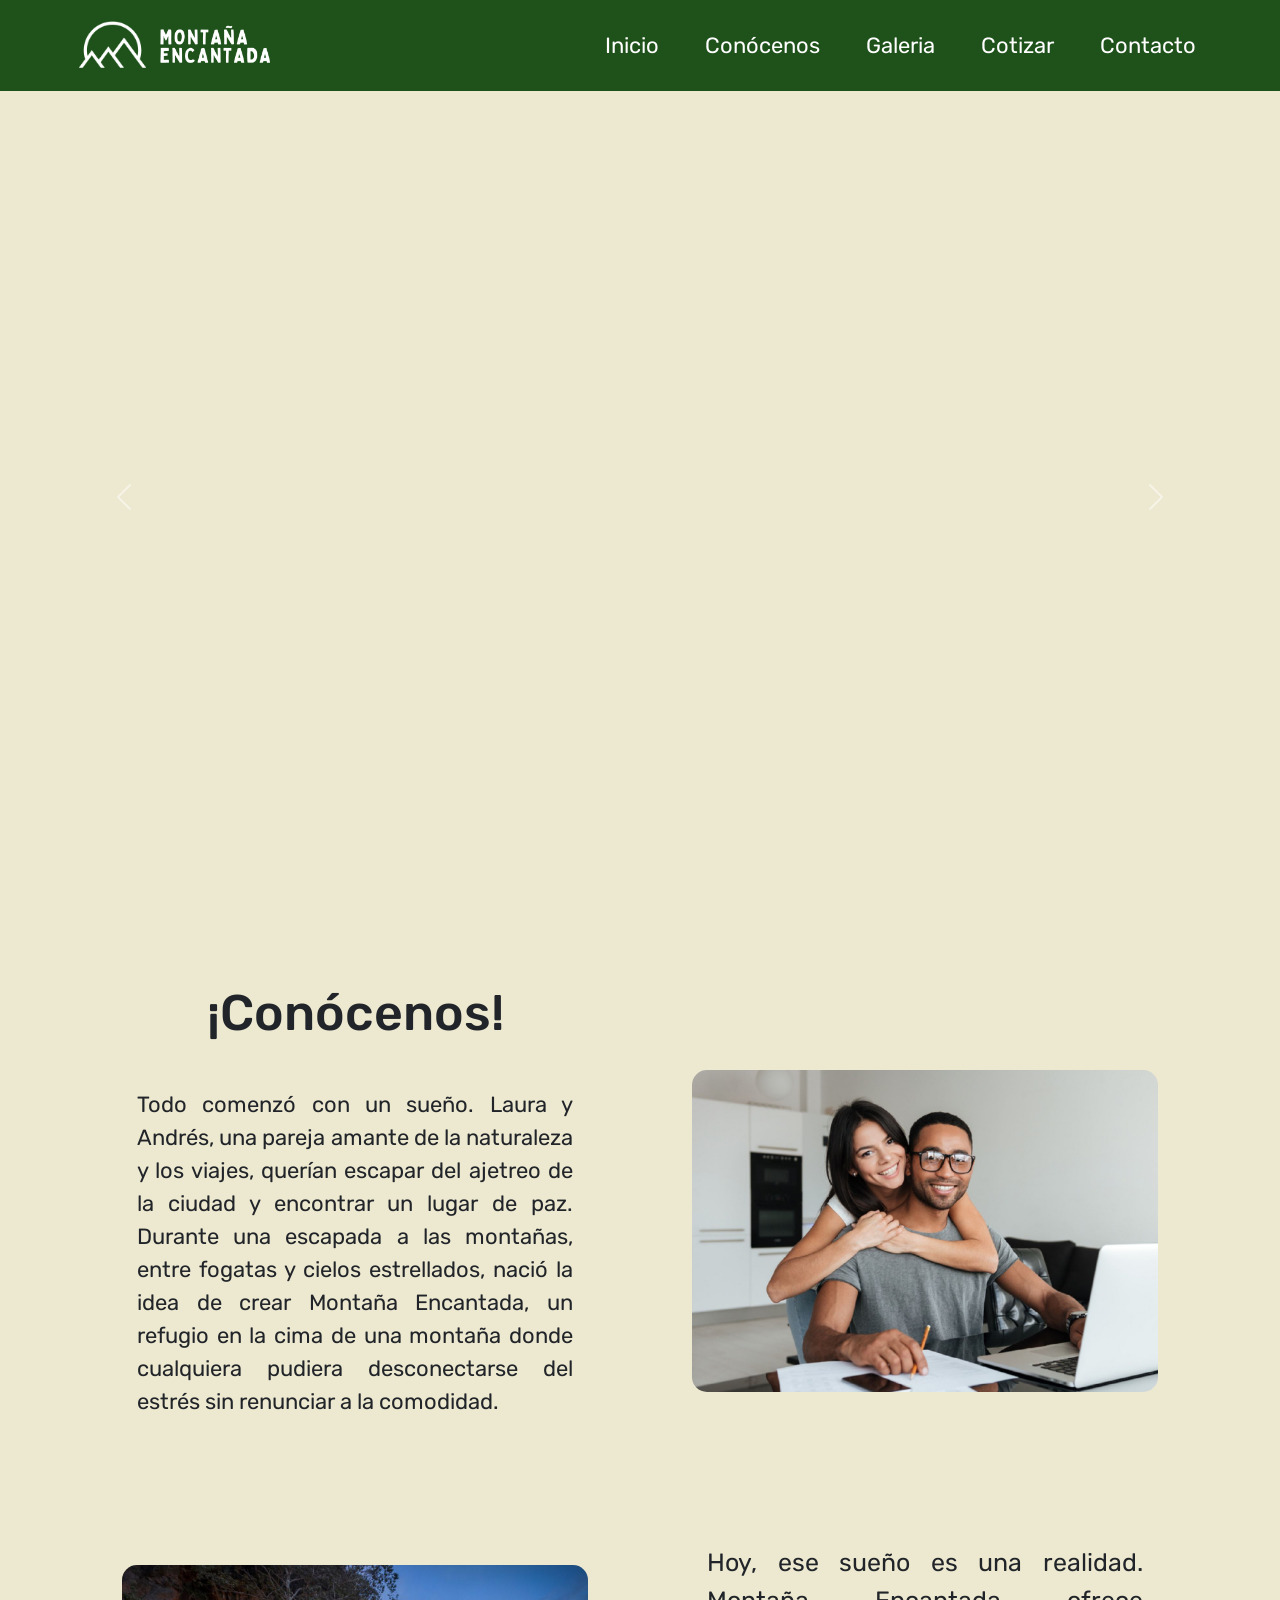
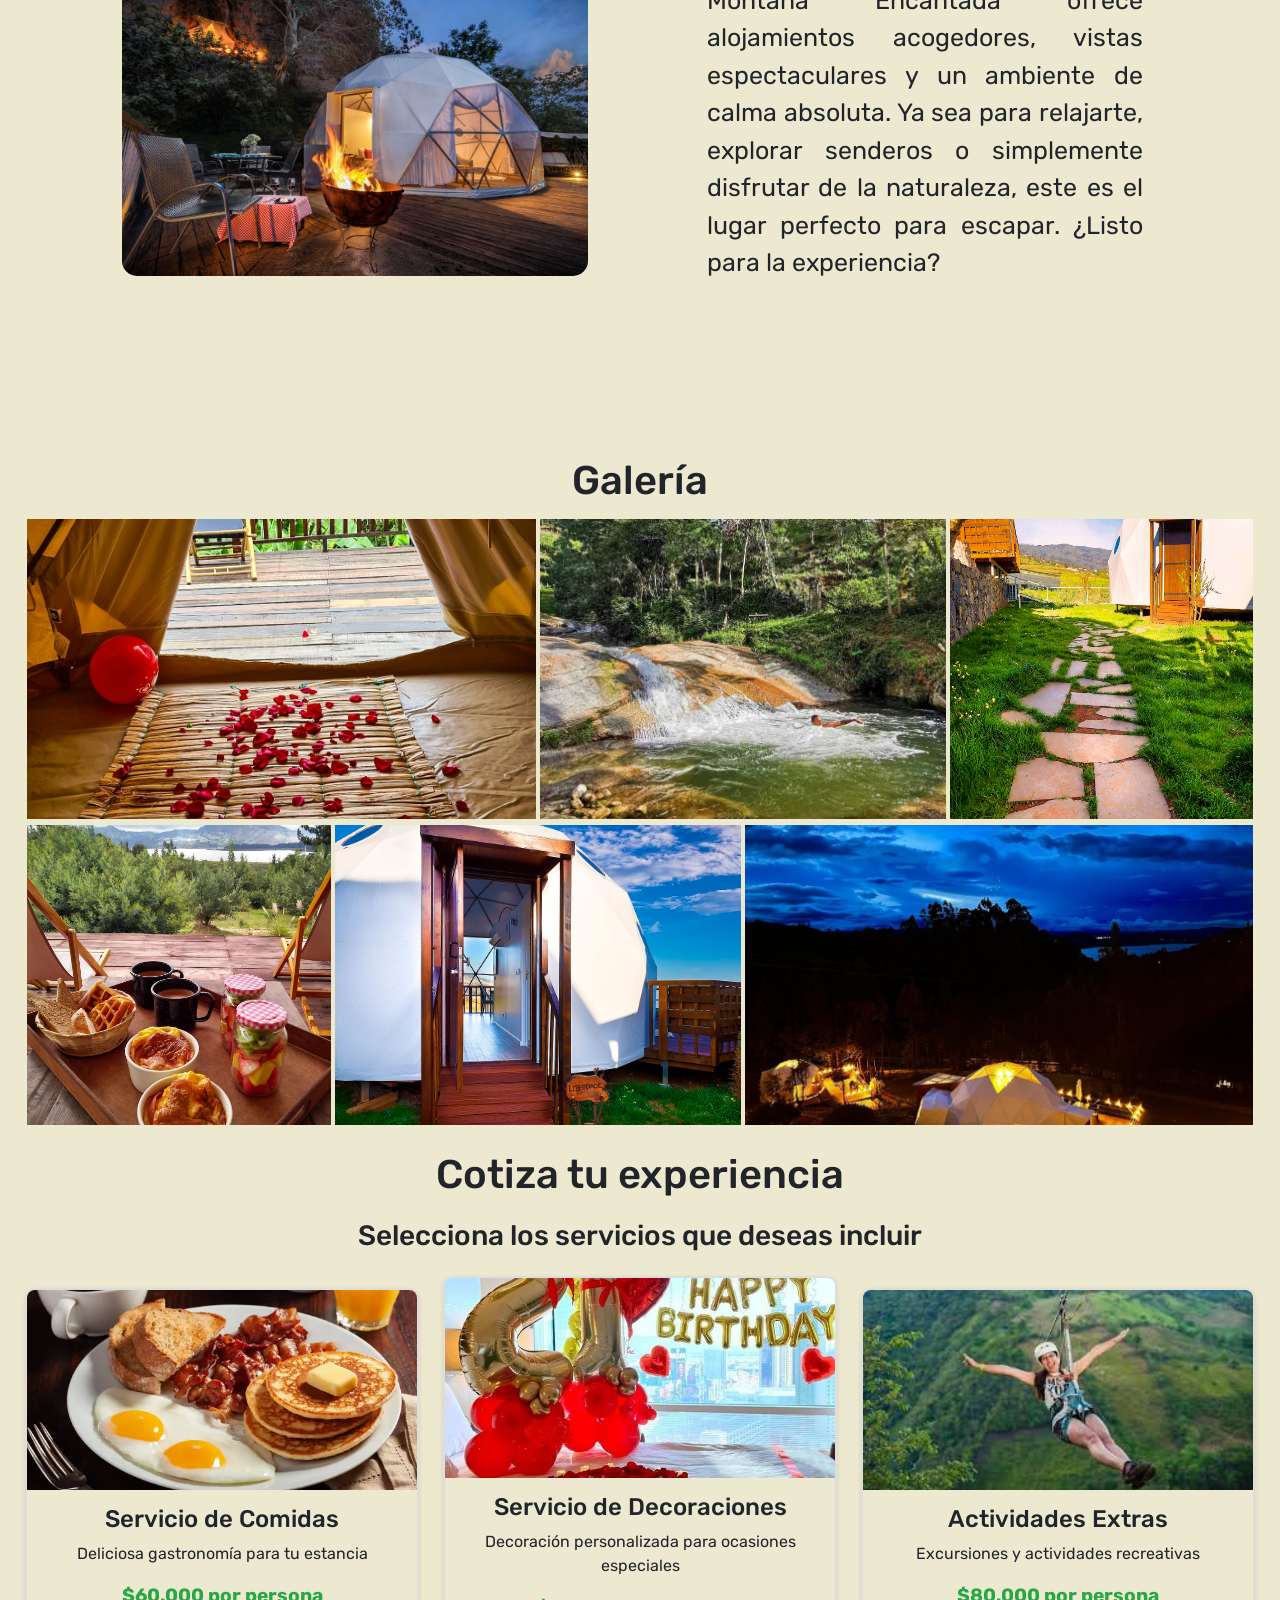
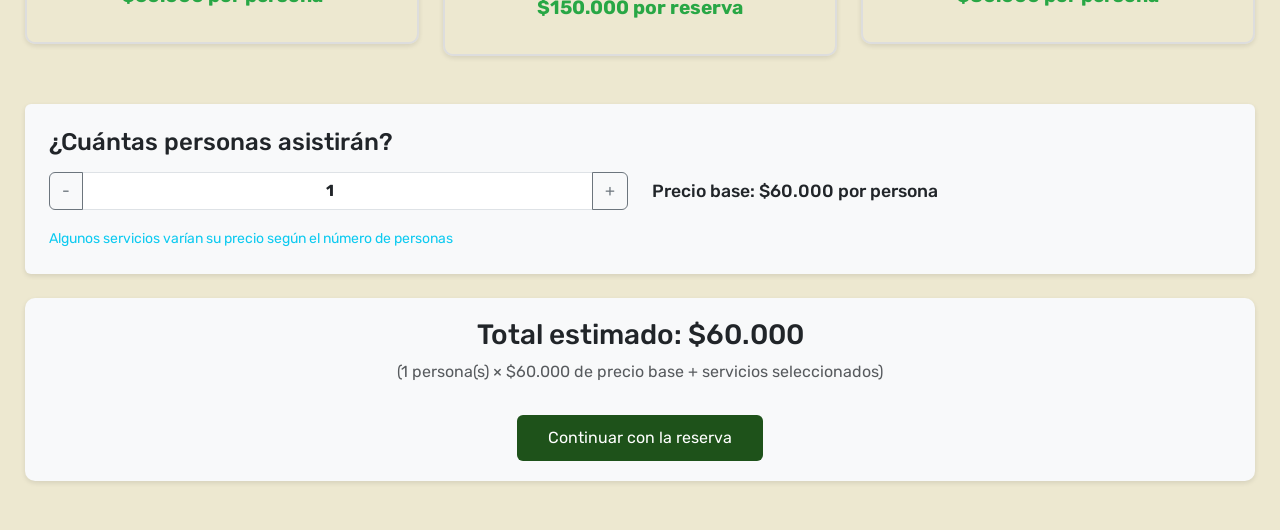
==== commit a8047e5f: "Seccion de cotizar finalizada" ====
--- a/Index.html
+++ b/Index.html
@@ -240,7 +240,7 @@
                 <div class="col-md-4 mb-4">
                     <div class="servicio-card" data-value="100" id="card-servicio1">
                         <div class="servicio-img-container">
-                            <img src="Imagenes/Servicios/comida.jpg" alt="Servicio de Comidas" class="img-fluid">
+                            <img src="Imagenes/SeccionCotizar/DesayunoCotizar.jpg" alt="Servicio de Comidas" class="img-fluid">
                             <div class="servicio-overlay">
                                 <span class="servicio-check"><i class="bi bi-check-circle-fill"></i></span>
                             </div>
@@ -257,7 +257,7 @@
                 <div class="col-md-4 mb-4">
                     <div class="servicio-card" data-value="200" id="card-servicio2">
                         <div class="servicio-img-container">
-                            <img src="Imagenes/Servicios/decoracion.jpg" alt="Servicio de Decoraciones" class="img-fluid">
+                            <img src="Imagenes/SeccionCotizar/DecoracionCotizar.jpg" alt="Servicio de Decoraciones" class="img-fluid">
                             <div class="servicio-overlay">
                                 <span class="servicio-check"><i class="bi bi-check-circle-fill"></i></span>
                             </div>
@@ -274,7 +274,7 @@
                 <div class="col-md-4 mb-4">
                     <div class="servicio-card" data-value="300" id="card-servicio3">
                         <div class="servicio-img-container">
-                            <img src="Imagenes/Servicios/actividades.jpg" alt="Actividades Extras" class="img-fluid">
+                            <img src="Imagenes/SeccionCotizar/ActividadesCotizar.jpg" alt="Actividades Extras" class="img-fluid">
                             <div class="servicio-overlay">
                                 <span class="servicio-check"><i class="bi bi-check-circle-fill"></i></span>
                             </div>
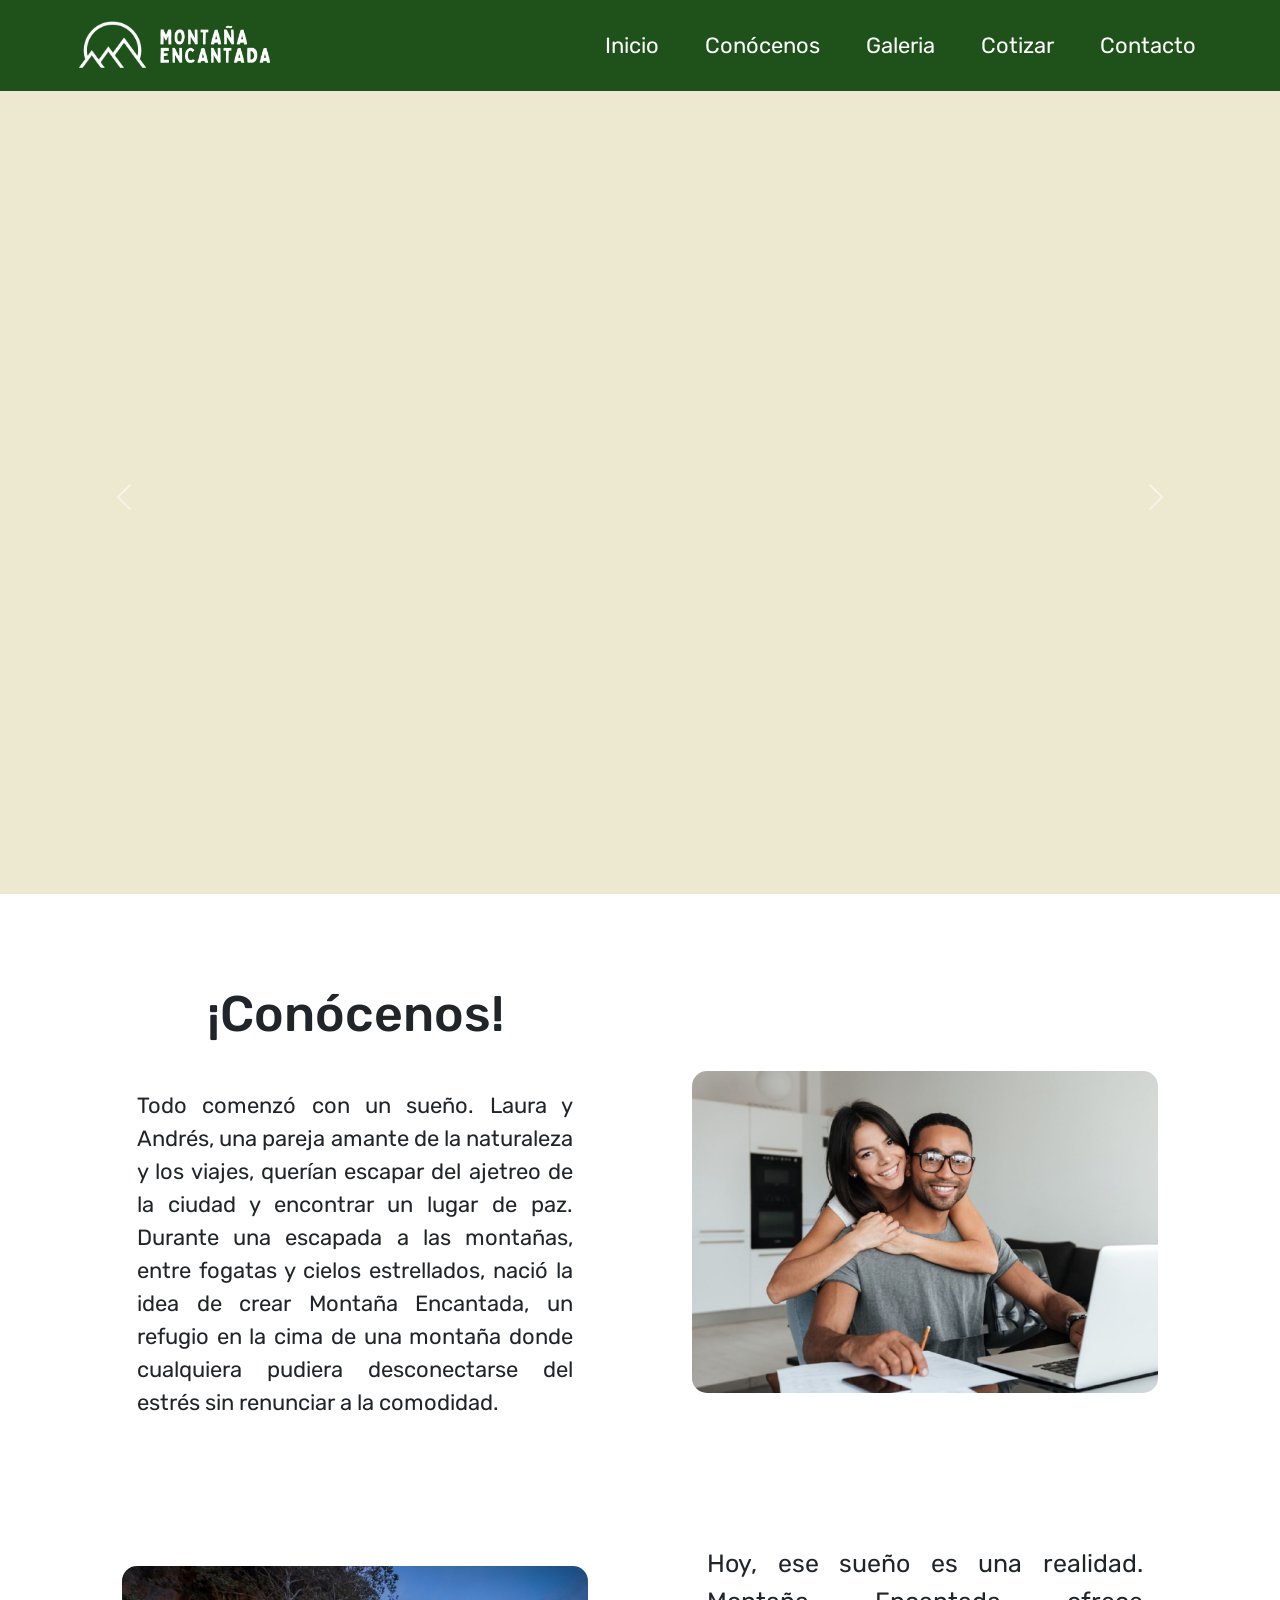
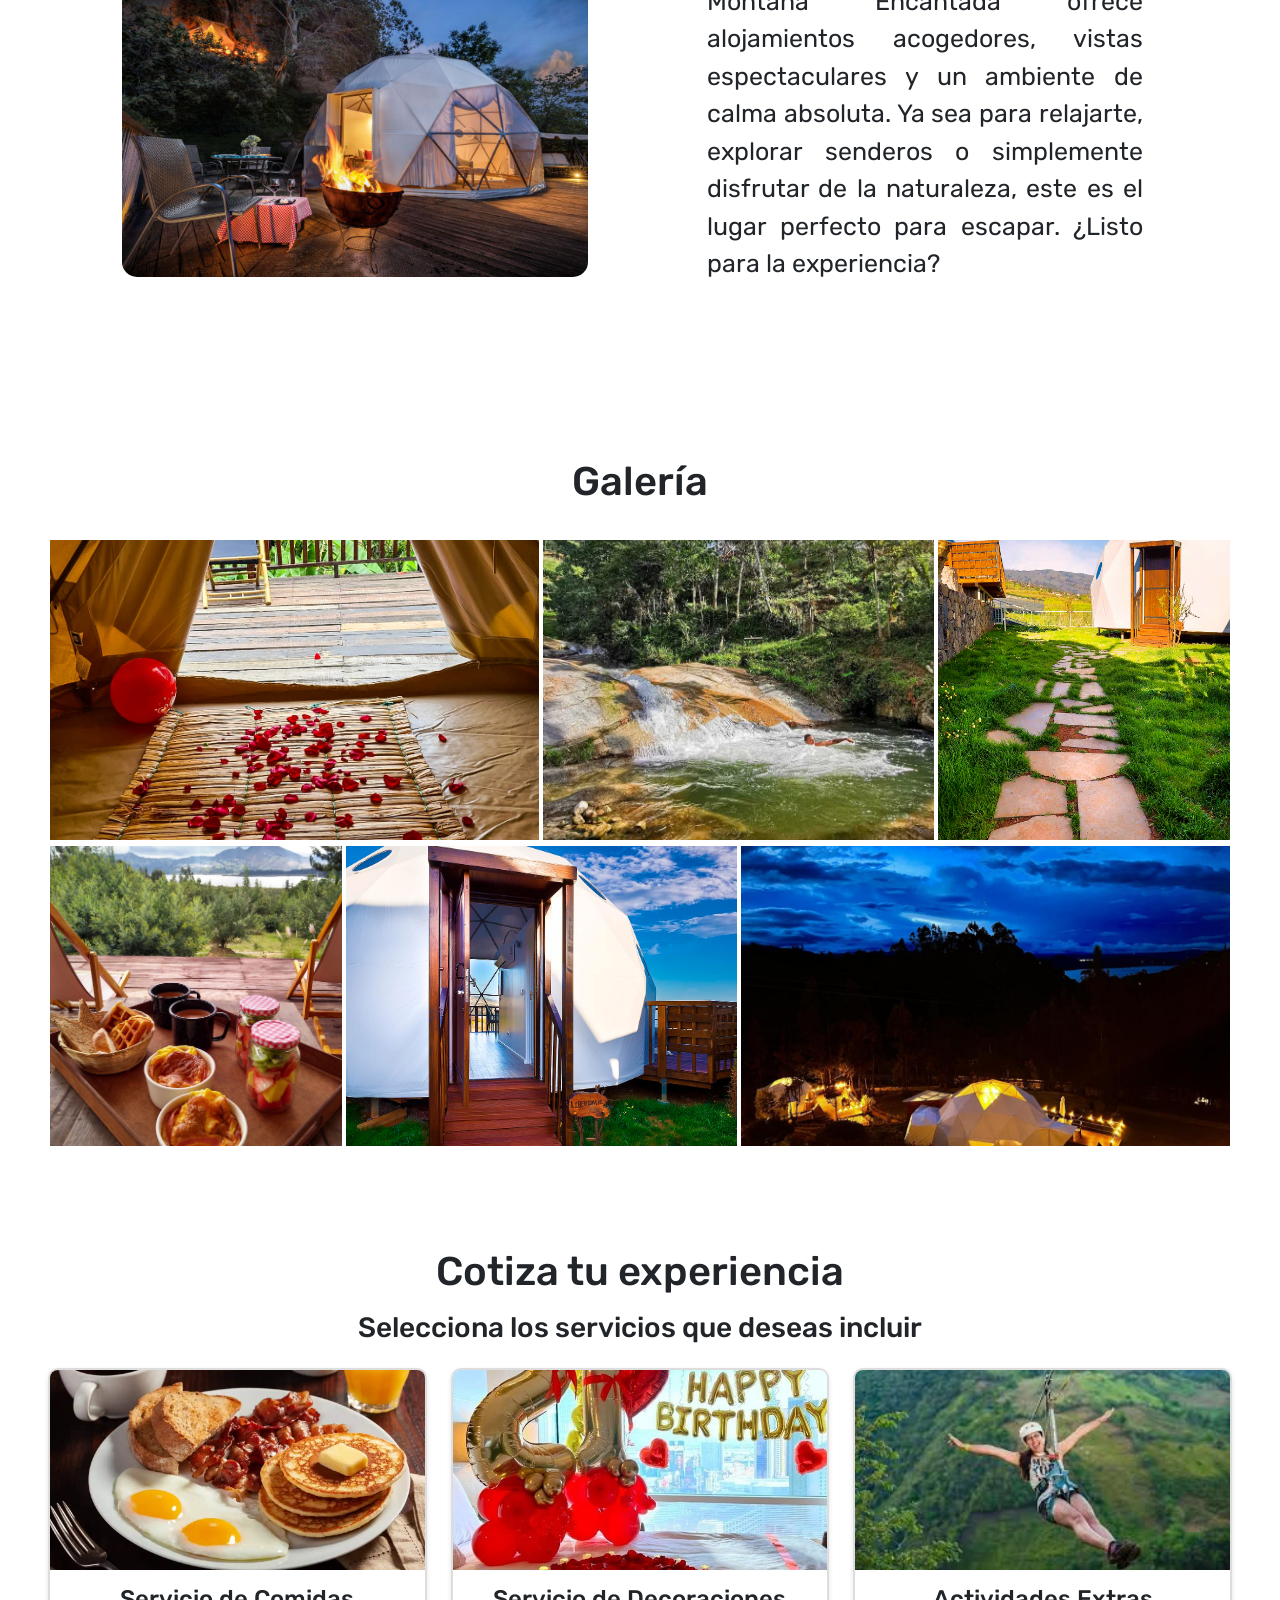
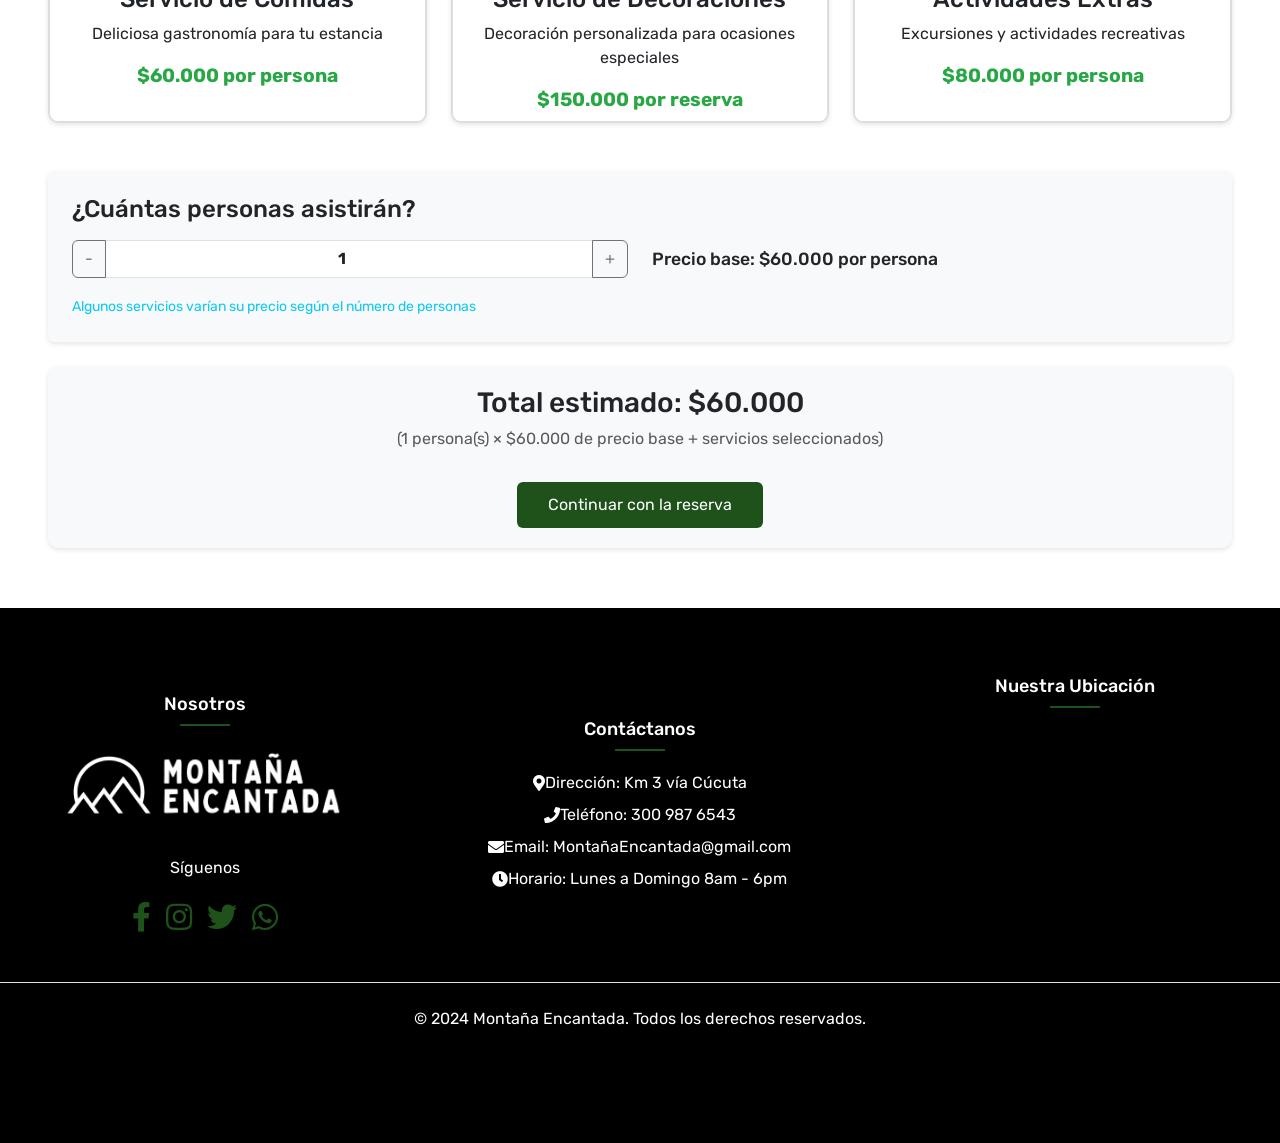
==== commit 0dbd5b23: "Finalizacion ultimas 3 secciones" ====
--- a/Index.html
+++ b/Index.html
@@ -59,15 +59,15 @@
             </li>
             <!--Link Galeria -->
             <li class="nav-item">
-              <a class="nav-link" href="#">Galeria</a>
+              <a class="nav-link" href="#Galeria">Galeria</a>
             </li>
             <!--Link Cotizar-->
             <li class="nav-item">
-              <a class="nav-link" href="#">Cotizar</a>
+              <a class="nav-link" href="#Cotizar">Cotizar</a>
             </li>
             <!--Link Contacto-->
             <li class="nav-item">
-              <a class="nav-link" href="#">Contacto</a>
+              <a class="nav-link" href="#Contacto">Contacto</a>
             </li>
           </ul>
 
@@ -116,253 +116,552 @@
         </button>
       </div>
     </div>
-    </seccion>
-
-
-    <section class="conocenos-seccion" id="conocenos">
-      <div class="container">
-        <!-- Primera fila -->
-        <div class="row align-items-center"> <!-- Agregado para alinear verticalmente -->
-          <div class="col-md-6">
-            <div class="content-box caja-conocenos">
-              <h2 class="titulo-conocenos">¡Conócenos!</h2>
-              <p class="descripcion-conocenos">
-                Todo comenzó con un sueño. Laura y Andrés, una pareja amante de la naturaleza y los viajes,
-                querían escapar del ajetreo de la ciudad y encontrar un lugar de paz. Durante una escapada a las
-                montañas,
-                entre fogatas y cielos estrellados, nació la idea de crear Montaña Encantada, un refugio en la cima de
-                una montaña
-                donde cualquiera pudiera desconectarse del estrés sin renunciar a la comodidad.
-              </p>
-            </div>
-          </div>
-
-          <div class="col-md-6 caja-propietarios">
-            <div class="content-box">
-              <img src="Imagenes/propietarios.png" alt="Propietarios de Montaña Encantada">
-            </div>
-          </div>
-        </div>
-
-        <!-- Segunda fila -->
+  </section>
+
+
+  <section class="conocenos-seccion" id="conocenos">
+    <div class="container">
+      <!-- Primera fila -->
+      <div class="row align-items-center"> <!-- Agregado para alinear verticalmente -->
+        <div class="col-md-6">
+          <div class="content-box caja-conocenos">
+            <h2 class="titulo-conocenos">¡Conócenos!</h2>
+            <p class="descripcion-conocenos">
+              Todo comenzó con un sueño. Laura y Andrés, una pareja amante de la naturaleza y los viajes,
+              querían escapar del ajetreo de la ciudad y encontrar un lugar de paz. Durante una escapada a las
+              montañas,
+              entre fogatas y cielos estrellados, nació la idea de crear Montaña Encantada, un refugio en la cima de
+              una montaña
+              donde cualquiera pudiera desconectarse del estrés sin renunciar a la comodidad.
+            </p>
+          </div>
+        </div>
+
+        <div class="col-md-6 caja-propietarios">
+          <div class="content-box">
+            <img src="Imagenes/propietarios.png" alt="Propietarios de Montaña Encantada">
+          </div>
+        </div>
+      </div>
+
+      <!-- Segunda fila -->
+      <div class="row">
+        <div class="col-md-6">
+          <div class="content-box caja-cabaña">
+            <img src="Imagenes/cabaña3.jpg" alt="Cabaña del glamping">
+          </div>
+        </div>
+        <div class="col-md-6">
+          <div class="content-box caja-conocenos2">
+            <p class="descripcion-2">
+              Hoy, ese sueño es una realidad. Montaña Encantada ofrece alojamientos acogedores, vistas espectaculares
+              y un ambiente de calma absoluta. Ya sea para relajarte, explorar senderos o simplemente disfrutar de la
+              naturaleza,
+              este es el lugar perfecto para escapar. ¿Listo para la experiencia?
+            </p>
+          </div>
+        </div>
+      </div>
+    </div>
+  </section>
+
+  <!-- Sección principal de la galería -->
+  <section id="Galeria">
+    <!-- Contenedor principal con márgenes (estilizados con Bootstrap) -->
+    <div class="container-galeria mt-4 mx-5 mb-5">
+      <!-- Título centrado de la galería -->
+      <h1 class="text-center" style="margin-bottom: 30px;">Galería</h1>
+
+      <!-- Contenedor de la galería con margen inferior personalizado -->
+      <div class="gallery-container" style="margin: 0; margin-bottom: 100px;">
+
+        <!-- Primera fila de imágenes -->
+        <div class="row gallery g-1 justify-content-center m-0">
+          <!-- Primera imagen de la fila -->
+          <div class="col-md-5">
+            <div class="image-container">
+              <!-- Imagen con descripción decorativa -->
+              <img src="Imagenes/SeccionGaleria/decoracion.jpg" alt="Imagen 1">
+              <!-- Superposición con texto informativo -->
+              <div class="overlay">
+                <div class="text">Decoración para toda ocasión</div>
+              </div>
+            </div>
+          </div>
+
+          <!-- Segunda imagen de la fila -->
+          <div class="col-md-4">
+            <!-- Segunda imagen de la fila -->
+            <div class="image-container">
+              <!-- Imagen con descripción decorativa -->
+              <img src="Imagenes/SeccionGaleria/rio.jpeg" alt="Imagen 2">
+              <!-- Superposición con texto informativo -->
+              <div class="overlay">
+                <div class="text">Río natural con paisaje impresionante</div>
+              </div>
+            </div>
+          </div>
+
+          <!-- Tercera imagen de la fila -->
+          <div class="col-md-3">
+            <!-- Tercera imagen de la fila -->
+            <div class="image-container">
+              <!-- Imagen con descripción decorativa -->
+              <img src="Imagenes/SeccionGaleria/gamplin2-vertical.jpg" alt="Imagen 3">
+              <!-- Superposición con texto informativo -->
+              <div class="overlay">
+                <div class="text">Experiencia glamping en la naturaleza</div>
+              </div>
+            </div>
+          </div>
+        </div>
+
+        <!-- Segunda fila de imágenes -->
+        <div class="row gallery g-1 justify-content-center m-0">
+          <!-- Primera imagen de la fila -->
+          <div class="col-md-3">
+            <div class="image-container">
+              <!-- Imagen con descripción decorativa -->
+              <img src="Imagenes/SeccionGaleria/gamplin-v.jpg" alt="Imagen 4">
+              <!-- Superposición con texto informativo -->
+              <div class="overlay">
+                <div class="text">Glamping con vista panorámica</div>
+              </div>
+            </div>
+          </div>
+
+          <!-- Segunda imagen de la fila -->
+          <div class="col-md-4">
+            <div class="image-container">
+              <!-- Imagen con descripción decorativa -->
+              <img src="Imagenes/SeccionGaleria/gamplin2-1.jpg" alt="Imagen 5">
+              <!-- Superposición con texto informativo -->
+              <div class="overlay">
+                <div class="text">Confort en medio de la naturaleza</div>
+              </div>
+            </div>
+          </div>
+
+          <!-- Tercera imagen de la fila -->
+          <div class="col-md-5">
+            <div class="image-container">
+              <!-- Imagen con descripción decorativa -->
+              <img src="Imagenes/SeccionGaleria/gampling2-2.jpg" alt="Imagen 6">
+              <!-- Superposición con texto informativo -->
+              <div class="overlay">
+                <div class="text">Experiencia única de camping de lujo</div>
+              </div>
+            </div>
+          </div>
+        </div>
+
+      </div>
+    </div>
+  </section>
+
+  <!-- Sección principal de la cotizacion -->
+  <section id="Cotizar">
+    <!-- Contenedor principal con márgenes (estilizados con Bootstrap) -->
+    <div class="container-cotizar mt-5 mx-5">
+      <!-- Título centrado de la sección -->
+      <h1 class="text-center" style="margin-bottom: 15px;" id="tituloCotizar">Cotiza tu experiencia</h1>
+
+      <!-- Sección de selección de servicios con imágenes -->
+      <div class="servicios-section mb-5">
+        <!-- Subtitulo para que el usuario pueda elegir que servicios quiere -->
+        <h3 class="text-center mb-4">Selecciona los servicios que deseas incluir</h3>
+        <!-- Creacion de la fila para las tarjetas de los servicios -->
         <div class="row">
-          <div class="col-md-6">
-            <div class="content-box caja-cabaña">
-              <img src="Imagenes/cabaña3.jpg" alt="Cabaña del glamping">
-            </div>
-          </div>
-          <div class="col-md-6">
-            <div class="content-box caja-conocenos2">
-              <p class="descripcion-2">
-                Hoy, ese sueño es una realidad. Montaña Encantada ofrece alojamientos acogedores, vistas espectaculares
-                y un ambiente de calma absoluta. Ya sea para relajarte, explorar senderos o simplemente disfrutar de la
-                naturaleza,
-                este es el lugar perfecto para escapar. ¿Listo para la experiencia?
-              </p>
-            </div>
-          </div>
+          <!-- Servicio de comidas, le damos el tamaño de pantalla y cuanto ocupa en la fila, en este caso 4 y margen en el final -->
+          <div class="col-md-4 mb-4">
+            <!-- Creacion de la tarjeta del servicio, le damos un valor de 60000, un id y una clase -->
+            <div class="servicio-card" data-value="60000" id="card-servicio1">
+              <!-- Contenedor de la imagen del servicio -->
+              <div class="servicio-img-container">
+                <!-- Imagen del servicio con una clase para que sea fluida -->
+                <img src="Imagenes/SeccionCotizar/DesayunoCotizar.jpg" alt="Servicio de Comidas" class="img-fluid">
+                <!-- Contenedor de la superposicion de la imagen -->
+                <div class="servicio-overlay">
+                  <!-- Icono de check -->
+                  <span class="servicio-check"><i class="bi bi-check-circle-fill"></i></span>
+                </div>
+              </div>
+              <!-- Contenedor de la informacion del servicio -->
+              <div class="servicio-info">
+                <!-- Titulo del servicio -->
+                <h4>Servicio de Comidas</h4>
+                <!-- Descripcion del servicio -->
+                <p>Deliciosa gastronomía para tu estancia</p>
+                <!-- Precio del servicio -->
+                <p class="servicio-precio">$60.000 por persona</p>
+              </div>
+            </div>
+          </div>
+
+          <!-- Servicio de decoraciones -->
+          <div class="col-md-4 mb-4">
+            <!-- Creacion de la tarjeta del servicio, le damos un valor de 150000, un id y una clase -->
+            <div class="servicio-card" data-value="150000" id="card-servicio2">
+              <!-- Contenedor de la imagen del servicio -->
+              <div class="servicio-img-container">
+                <!-- Imagen del servicio con una clase para que sea fluida -->
+                <img src="Imagenes/SeccionCotizar/DecoracionCotizar.jpg" alt="Servicio de Decoraciones"
+                  class="img-fluid">
+                <!-- Contenedor de la superposicion de la imagen -->
+                <div class="servicio-overlay">
+                  <!-- Icono de check -->
+                  <span class="servicio-check"><i class="bi bi-check-circle-fill"></i></span>
+                </div>
+              </div>
+              <!-- Contenedor de la informacion del servicio -->
+              <div class="servicio-info">
+                <!-- Titulo del servicio -->
+                <h4>Servicio de Decoraciones</h4>
+                <!-- Descripcion del servicio -->
+                <p>Decoración personalizada para ocasiones especiales</p>
+                <!-- Precio del servicio -->
+                <p class="servicio-precio">$150.000 por reserva</p>
+              </div>
+            </div>
+          </div>
+
+          <!-- Servicio de actividades extras -->
+          <div class="col-md-4 mb-4">
+            <!-- Creacion de la tarjeta del servicio, le damos un valor de 80000, un id y una clase -->
+            <div class="servicio-card" data-value="0" id="card-servicio3">
+              <!-- Contenedor de la imagen del servicio -->
+              <div class="servicio-img-container">
+                <!-- Imagen del servicio con una clase para que sea fluida -->
+                <img src="Imagenes/SeccionCotizar/ActividadesCotizar.jpg" alt="Actividades Extras" class="img-fluid">
+                <!-- Contenedor de la superposicion de la imagen -->
+                <div class="servicio-overlay">
+                  <!-- Icono de check -->
+                  <span class="servicio-check"><i class="bi bi-check-circle-fill"></i></span>
+                </div>
+              </div>
+              <!-- Contenedor de la informacion del servicio -->
+              <div class="servicio-info">
+                <!-- Titulo del servicio -->
+                <h4>Actividades Extras</h4>
+                <!-- Descripcion del servicio -->
+                <p>Excursiones y actividades recreativas</p>
+                <!-- Precio del servicio -->
+                <p class="servicio-precio">$80.000 por persona</p>
+              </div>
+            </div>
+          </div>
+        </div>
+
+        <!-- Selector de cantidad de personas -->
+         <!-- Creacion del div para las personas, margen superior de 4, padding de 4 y un fondo claro redondeado -->
+        <div class="personas-selector mt-4 p-4 bg-light rounded">
+          <!-- Titulo de la cantidad de personas -->
+          <!-- Creacion de un h4 con un margen de 3 -->
+          <h4 class="mb-3">¿Cuántas personas asistirán?</h4>
+          <!-- Creacion de la fila para la cantidad de personas -->
+           <!-- items alinedos al centro y un margen del fondo de 3 -->
+          <div class="row align-items-center mb-3">
+            <!-- Creacion de la columna, ocupa 6 espacios en la fila -->
+            <div class="col-md-6">
+              <!-- Creacion de div para agrupar los inputs, tanto si quiere escribir como utilizar los botones para elegir -->
+              <div class="input-group">
+                <!-- Boton para disminuir la cantidad de personas -->
+                <button type="button" class="btn btn-outline-secondary" id="decrementar">-</button>
+                <!-- Input para que el usuario agregue la cantidad de personas por teclado -->
+                <input type="number" class="form-control text-center" id="cantidad-personas" value="1" min="1" max="10">
+                <!-- Boton para aumentar la cantidad de personas -->
+                <button type="button" class="btn btn-outline-secondary" id="incrementar">+</button>
+              </div>
+              <!-- Cerramos el div de la columna-->
+            </div>
+            <!-- Creacion de la segunda columna de la fila, tambien con un espacio de 6 -->
+            <div class="col-md-6">
+              <!-- Creacion de un parrafo con un texto informativo sobre el precio y mostrar el total de la cotizacion -->
+              <p class="mb-0 precio-persona">Precio base: $<span id="precio-base">60.000</span> por persona</p>
+              <!-- Cerramos la columna -->
+            </div>
+            <!-- Cerramos la fila -->
+          </div>
+           <!-- Parrafo con informacion extra sobre la cotizacion -->
+          <p class="text-info mb-0"><small>Algunos servicios varían su precio según el número de personas</small></p>
+          <!-- Cerramos el div de la cantidad de personas -->
+        </div>
+
+        <!-- Resumen de la cotización -->
+        <!-- Creacion de un div para el resumen de la cotizacion, margen superior de 4 y un margen inferior de 4 -->
+        <div class="total-section text-center mt-4 mb-4">
+          <!-- Titulo del resumen de la cotizacion, en este h3 se ira actualizando el total de la cotizacion -->
+          <h3>Total estimado: $<span id="total-preview">60000</span></h3>
+          <!-- Parrafo con informacion extra sobre la cotizacion -->
+          <p class="text-muted">(<span id="cantidad-personas-resumen">1</span> persona(s) × $60.000 de precio base +
+            servicios seleccionados)</p>
+          <!-- Boton para continuar con la cotizacion -->
+          <button id="continuar-btn" class="btn btn-secundario">Continuar con la reserva</button>
         </div>
       </div>
-    </section>
-
-    <section id="Galeria">
-      <div class="container-galeria mt-4 mx-4">
-        <h1 class="text-center" style="margin-bottom: 10px;">Galería</h1>
-        <div class="gallery-container" style="margin: 0;">
-          <!-- Primera fila -->
-          <div class="row gallery g-1 justify-content-center m-0">
-            <div class="col-md-5">
-              <div class="image-container">
-                <img src="Imagenes/SeccionGaleria/decoracion.jpg" alt="Imagen 1">
-                <div class="overlay">
-                  <div class="text">Decoración para toda ocasion</div>
+
+      <!-- Formulario de información personal (inicialmente oculto) -->
+      <div class="formulario-section">
+        <!-- Creacion de un contenedor con un margen superior de 4 y un margen inferior de 4 -->
+        <div class="formulario-container">
+          <!-- Titulo del formulario-->
+            <h2 class="formulario-titulo" id="formularioTitulo">Cotiza tu experiencia</h2>
+            <!-- Subtitulo del formulario-->
+            <p class="formulario-subtitulo">Complete sus datos para finalizar la reserva</p>
+            <!-- Formulario con un id para poder enviar los datos -->
+            <form method="POST" id="cotizar-form">
+              <!-- Creacion de un grupo de formulario con un margen inferior de 3 -->
+              <div class="form-group">
+                <!-- Etiqueta para el input con el nombre -->
+                <label for="nombre">Nombre</label>
+                <!-- Icono de usuario -->
+                <i class="fas fa-user"></i>
+                <!-- Input para que el usuario escriba su nombre -->
+                <input type="text" class="form-control" id="nombre" name="nombre" required>
+                <!-- Cierre del grupo -->
+              </div>
+              <!-- Creacion de un grupo de formulario -->
+              <div class="form-group">
+                <!-- Etiqueta para el input con el correo electronico -->
+                <label for="email">Correo electrónico</label>
+                <!-- Icono de correo electronico -->
+                <i class="fas fa-envelope"></i>
+                <!-- Input para que el usuario escriba su correo electronico -->
+                <input type="email" class="form-control" id="email" name="email" required>
+                <!-- Cierre del grupo -->
+              </div>
+
+              <!-- Creacion de un grupo de formulario -->
+              <div class="form-row">
+                <!-- Creacion de una columna con un tamaño de 6 -->
+                <div class="form-group col-md-6">
+                  <!-- Etiqueta para el input con el telefono -->
+                  <label for="telefono">Teléfono</label>
+                  <!-- Icono de telefono -->
+                  <i class="fas fa-phone"></i>
+                  <!-- Input para que el usuario escriba su telefono -->
+                  <input type="tel" class="form-control" id="telefono" name="telefono" required>
+                  <!-- Cierre del grupo -->
                 </div>
-              </div>
-            </div>
-            <div class="col-md-4">
-              <div class="image-container">
-                <img src="Imagenes/SeccionGaleria/rio.jpeg" alt="Imagen 2">
-                <div class="overlay">
-                  <div class="text">Río natural con paisaje impresionante</div>
+
+                <!-- Creacion de una columna con un tamaño de 6 -->
+                <div class="form-group">
+                  <!-- Etiqueta para el input con la fecha de llegada -->
+                  <label for="fecha">Fecha de llegada</label>
+                  <!-- Icono de calendario -->
+                  <i class="fas fa-calendar"></i>
+                  <!-- Input para que el usuario seleccione la fecha de llegada -->
+                  <input type="date" class="form-control" id="fecha" name="fecha" required>
+                  <!-- Cierre del grupo -->
                 </div>
-              </div>
-            </div>
-            <div class="col-md-3">
-              <div class="image-container">
-                <img src="Imagenes/SeccionGaleria/gamplin2-vertical.jpg" alt="Imagen 3">
-                <div class="overlay">
-                  <div class="text">Experiencia glamping en la naturaleza</div>
-                </div>
-              </div>
-            </div>
-          </div>
-
-          <!-- Segunda fila -->
-          <div class="row gallery g-1 justify-content-center m-0">
-            <div class="col-md-3">
-              <div class="image-container">
-                <img src="Imagenes/SeccionGaleria/gamplin-v.jpg" alt="Imagen 4">
-                <div class="overlay">
-                  <div class="text">Glamping con vista panorámica</div>
-                </div>
-              </div>
-            </div>
-            <div class="col-md-4">
-              <div class="image-container">
-                <img src="Imagenes/SeccionGaleria/gamplin2-1.jpg" alt="Imagen 5">
-                <div class="overlay">
-                  <div class="text">Confort en medio de la naturaleza</div>
-                </div>
-              </div>
-            </div>
-            <div class="col-md-5">
-              <div class="image-container">
-                <img src="Imagenes/SeccionGaleria/gampling2-2.jpg" alt="Imagen 6">
-                <div class="overlay">
-                  <div class="text">Experiencia única de camping de lujo</div>
-                </div>
-              </div>
-            </div>
-          </div>
-        </div>
+                <!-- Cierre de la fila -->
+              </div>
+
+              <!-- Creacion de un grupo de formulario, como solo se le va a aplicar un estilo, lo hago desde la etiqueta HTML-->
+              <div class="form-group" style="max-width: 200px;">
+                <!-- Etiqueta para el input con el numero de personas -->
+                <label for="personas">Número de personas</label>
+                <!-- Icono de personas -->
+                <i class="fas fa-users"></i>
+                <!-- Input para que el usuario seleccione el numero de personas -->
+                <input type="number" class="form-control" id="personas" name="personas" required readonly>
+                <!-- Cierre del grupo -->
+              </div>
+
+              <!-- Creacion de un grupo de formulario -->
+              <div class="form-group">
+                <!-- Etiqueta para el input con los comentarios -->
+                <label for="comentarios">Comentarios</label>
+                <!-- Icono de comentarios -->
+                <i class="fas fa-comment"></i>
+                <!-- Input para que el usuario escriba sus comentarios -->
+                <textarea class="form-control" id="comentarios" name="comentarios" rows="3"></textarea>
+                <!-- Cierre del grupo -->
+              </div>
+
+              <!-- Mantén los campos ocultos para los servicios seleccionados -->
+              <input type="hidden" id="servicio1" name="servicios" value="0">
+              <input type="hidden" id="servicio2" name="servicios" value="0">
+              <input type="hidden" id="servicio3" name="servicios" value="0">
+              <input type="hidden" id="precio-base-input" name="precio-base" value="60000">
+
+              <!-- Creacion de un contenedor-->
+              <div class="resumen-container">
+                <!-- Titulo del resumen de la cotizacion-->
+                <h4>Resumen de tu reserva:</h4>
+                <!-- Lista para mostrar los servicios seleccionados -->
+                <ul id="resumen-reserva">
+                  <!-- Se llenará dinámicamente -->
+                </ul>
+                <!-- Parrafo con el total de la cotizacion -->
+                <h4 class="total-resumen">Total: $<span id="total-final">60000</span></h4>
+                <!-- Cierre del contenedor -->
+              </div>
+
+              <!-- Creacion de un contenedor con los botones, margen superior de 4 y un margen inferior de 4 -->
+              <div class="botones-container">
+                <!-- Boton para volver a los servicios -->
+                <button class="btn-volver" id="volver-btn">
+                  <!-- Este botón se agrega por si quiere realizar una cotizacion diferente -->
+                  <i class="fas fa-arrow-left"></i> Volver a los servicios
+                </button>
+                <!-- Boton para enviar la cotizacion -->
+                <button type="submit" class="btn-cotizar">
+                  <!-- Este boton se agrega para "enviar" la cotizacion -->
+                  <i class="fas fa-paper-plane"></i> Cotizar
+                </button>
+                <!-- Cierre del contenedor -->
+              </div>
+              <!-- Cierre del formulario -->
+            </form>
+
+            <!-- Creacion de divs con informacion que podria atraer a los clientes -->
+            <div class="caracteristicas">
+              <!-- Creacion de un div con una clase y un icono -->
+              <div class="caracteristica">
+                <!-- Icono de check -->
+                <i class="fas fa-check-circle"></i>
+                <span>Confirmación inmediata</span>
+              </div>
+              <!-- Creacion de un div con una clase y un icono -->
+              <div class="caracteristica">
+                <i class="fas fa-lock"></i>
+                <span>Pago seguro</span>
+              </div>
+              <!-- Creacion de un div con una clase y un icono -->
+              <div class="caracteristica">
+                <i class="fas fa-heart"></i>
+                <span>Satisfacción garantizada</span>
+              </div>
+              <!-- Cierre del div de caracteristicas-->
+            </div>
+            <!-- Cierre del contenedor formulario-container -->
+        </div>
+        <!-- Cierre del formulario-section -->
       </div>
-    </section>
-
-    <section id="Cotizar">
-      <div class="container-cotizar mt-4 mx-4">
-        <h1 class="text-center" style="margin-bottom: 20px;">Cotiza tu experiencia</h1>
+      <!-- Cierre de la seccion cotizar -->
+  </section>
+
+  <!-- Creacion de la seccion de contactos/footer -->
+  <section id="Contacto">
+    <!-- Creacion de un contenedor para la informacion del footer-->
+    <div class="footer-container">
+      <!-- Creacion de un footer con un padding vertical de 5 -->
+      <footer class="py-5">
+        <!-- Creacion de la fila para los elementos-->
+        <div class="row">
+          <!-- Columna izquierda: Logo, nombre y redes sociales -->
+          <div class="col-md-4">
+            <!-- Título para esta sección -->
+            <h5>Nosotros</h5>
+            <!-- Div con el logo y el nombre de la empresa -->
+            <div class="logoYNombre">
+              <!-- Imagen del logo -->
+              <img src="Imagenes/Logo.png" alt="Logo de la empresa">
+              <!-- Imagen del nombre -->
+              <img src="Imagenes/Nombre.png" alt="Nombre de la empresa">
+              <!-- Cierre del div -->
+            </div>
+
+            <!-- Creacion de div para los iconos de las redes sociales -->
+            <div class="redes-sociales">
+              <!-- Parrafo con el texto de seguirnos -->
+              <p>Síguenos</p>
+              <!-- Iconos de las redes sociales -->
+              <div class="social-icons">
+                <!-- Icono de Facebook -->
+                <a href="#" class="social-icon"><i class="fab fa-facebook-f"></i></a>
+                <!-- Icono de Instagram -->
+                <a href="#" class="social-icon"><i class="fab fa-instagram"></i></a>
+                <!-- Icono de Twitter -->
+                <a href="#" class="social-icon"><i class="fab fa-twitter"></i></a>
+                <!-- Icono de WhatsApp -->
+                <a href="#" class="social-icon"><i class="fab fa-whatsapp"></i></a>
+                <!-- Cierre del div de los iconos -->
+              </div>
+              <!-- Cierre del div de las redes sociales -->
+            </div>
+            <!-- Cierre de la columna izquierda -->
+          </div>
+
+          <!-- Columna central: Información de contacto -->
+           <!-- Le damos el tamaño a la columna, ademas de una clase de Bootstrap para centrar el texto -->
+          <div class="col-md-4 text-center">
+            <!-- Titulo para esta seccion -->
+            <h5>Contáctanos</h5>
+            <!-- Lista con la informacion de contacto, estilo de flex en columna, ademasd e una clae-->
+            <ul class="flex-column contact-info">
+              <!-- Elementos de la lista, margen de fondo de 2 -->
+              <li class="nav-item mb-2">
+                <!-- Icono de ubicacion -->
+                <i class="fas fa-map-marker-alt"></i>
+                <!-- Texto con la direccion -->
+                <span>Dirección: Km 3 vía Cúcuta</span>
+              </li>
+              <!-- Elementos de la lista, margen de fondo de 2-->
+              <li class="nav-item mb-2">
+                <!-- Icono de telefono -->
+                <i class="fas fa-phone"></i>
+                <!-- Texto con el telefono -->
+                <span>Teléfono: 300 987 6543</span>
+              </li>
+              <!-- Elementos de la lista, margen de fondo de 2 -->
+              <li class="nav-item mb-2">
+                <!-- Icono de correo electronico -->
+                <i class="fas fa-envelope"></i>
+                <!-- Texto con el correo electronico -->
+                <span>Email: MontañaEncantada@gmail.com</span>
+              </li>
+              <!-- Elementos de la lista, margen de fondo de 2 -->
+              <li class="nav-item mb-2">
+                <!-- Icono de reloj -->
+                <i class="fas fa-clock"></i>
+                <!-- Texto con el horario -->
+                <span>Horario: Lunes a Domingo 8am - 6pm</span>
+              </li>
+              <!-- Cierre de la lista -->
+            </ul>
+            <!-- Cierre de la columna central -->
+          </div>
+
+          <!-- Columna derecha: Mapa -->
+          <!-- Le damos el tamaño a la columna -->
+          <div class="col-md-4">
+            <!-- Titulo para esta seccion -->
+            <h5>Nuestra Ubicación</h5>
+            <!-- Contenedor del mapa -->
+            <div class="map-container">
+              <!-- Mapa de Google Maps -->
+              <iframe
+                src="https://www.google.com/maps/embed?pb=!1m18!1m12!1m3!1d53199.945795559695!2d-73.132978!3d7.11838125!2m3!1f0!2f0!3f0!3m2!1i1024!2i768!4f13.1!3m3!1m2!1s0x8e68157af751c0ed%3A0x75a0e4551148c36c!2sBucaramanga%2C%20Santander!5e1!3m2!1ses-419!2sco!4v1742333859578!5m2!1ses-419!2sco"
+                width="80%" height="230" style="border:0; border-radius: 10px;" allowfullscreen="" loading="lazy"
+                referrerpolicy="no-referrer-when-downgrade"></iframe>
+              <!-- Cierre del contenedor del mapa -->
+            </div>
+            <!-- Cierre de la columna derecha -->
+          </div>
+          <!-- Cierre de la fila -->
+        </div>
         
-        <!-- Sección de selección de servicios con imágenes -->
-        <div class="servicios-section mb-5">
-            <h3 class="text-center mb-4">Selecciona los servicios que deseas incluir</h3>
-            <div class="row">
-                <!-- Servicio de comidas -->
-                <div class="col-md-4 mb-4">
-                    <div class="servicio-card" data-value="100" id="card-servicio1">
-                        <div class="servicio-img-container">
-                            <img src="Imagenes/SeccionCotizar/DesayunoCotizar.jpg" alt="Servicio de Comidas" class="img-fluid">
-                            <div class="servicio-overlay">
-                                <span class="servicio-check"><i class="bi bi-check-circle-fill"></i></span>
-                            </div>
-                        </div>
-                        <div class="servicio-info">
-                            <h4>Servicio de Comidas</h4>
-                            <p>Deliciosa gastronomía para tu estancia</p>
-                            <p class="servicio-precio">$60.000 por persona</p>
-                        </div>
-                    </div>
-                </div>
-                
-                <!-- Servicio de decoraciones -->
-                <div class="col-md-4 mb-4">
-                    <div class="servicio-card" data-value="200" id="card-servicio2">
-                        <div class="servicio-img-container">
-                            <img src="Imagenes/SeccionCotizar/DecoracionCotizar.jpg" alt="Servicio de Decoraciones" class="img-fluid">
-                            <div class="servicio-overlay">
-                                <span class="servicio-check"><i class="bi bi-check-circle-fill"></i></span>
-                            </div>
-                        </div>
-                        <div class="servicio-info">
-                            <h4>Servicio de Decoraciones</h4>
-                            <p>Decoración personalizada para ocasiones especiales</p>
-                            <p class="servicio-precio">$150.000 por reserva</p>
-                        </div>
-                    </div>
-                </div>
-                
-                <!-- Servicio de actividades extras -->
-                <div class="col-md-4 mb-4">
-                    <div class="servicio-card" data-value="300" id="card-servicio3">
-                        <div class="servicio-img-container">
-                            <img src="Imagenes/SeccionCotizar/ActividadesCotizar.jpg" alt="Actividades Extras" class="img-fluid">
-                            <div class="servicio-overlay">
-                                <span class="servicio-check"><i class="bi bi-check-circle-fill"></i></span>
-                            </div>
-                        </div>
-                        <div class="servicio-info">
-                            <h4>Actividades Extras</h4>
-                            <p>Excursiones y actividades recreativas</p>
-                            <p class="servicio-precio">$80.000 por persona</p>
-                        </div>
-                    </div>
-                </div>
-            </div>
-            
-            <!-- Selector de cantidad de personas -->
-            <div class="personas-selector mt-4 p-4 bg-light rounded">
-                <h4 class="mb-3">¿Cuántas personas asistirán?</h4>
-                <div class="row align-items-center mb-3">
-                    <div class="col-md-6">
-                        <div class="input-group">
-                            <button type="button" class="btn btn-outline-secondary" id="decrementar">-</button>
-                            <input type="number" class="form-control text-center" id="cantidad-personas" value="1" min="1" max="10">
-                            <button type="button" class="btn btn-outline-secondary" id="incrementar">+</button>
-                        </div>
-                    </div>
-                    <div class="col-md-6">
-                        <p class="mb-0 precio-persona">Precio base: $<span id="precio-base">60.000</span> por persona</p>
-                    </div>
-                </div>
-                <p class="text-info mb-0"><small>Algunos servicios varían su precio según el número de personas</small></p>
-            </div>
-            
-            <div class="total-section text-center mt-4 mb-4">
-                <h3>Total estimado: $<span id="total-preview">50</span></h3>
-                <p class="text-muted">(<span id="cantidad-personas-resumen">1</span> persona(s) × $60.000 de precio base + servicios seleccionados)</p>
-                <button id="continuar-btn" class="btn btn-secundario">Continuar con la reserva</button>
-            </div>
-        </div>
-    
-        <!-- Formulario de información personal (inicialmente oculto) -->
-        <div class="formulario-section" style="display: none;">
-            <form method="POST" id="cotizar-form">
-                <div class="mb-3">
-                    <label for="nombre" class="form-label">Nombre</label>
-                    <input type="text" class="form-control" id="nombre" name="nombre" required>
-                </div>
-                <div class="mb-3">
-                    <label for="email" class="form-label">Correo electrónico</label>
-                    <input type="email" class="form-control" id="email" name="email" required>
-                </div>
-                <div class="mb-3">
-                    <label for="telefono" class="form-label">Teléfono</label>
-                    <input type="tel" class="form-control" id="telefono" name="telefono" required>
-                </div>
-                <div class="mb-3">
-                    <label for="fecha" class="form-label">Fecha de llegada</label>
-                    <input type="date" class="form-control" id="fecha" name="fecha" required>
-                </div>
-                <div class="mb-3">
-                    <label for="personas" class="form-label">Número de personas</label>
-                    <input type="number" class="form-control" id="personas" name="personas" required readonly>
-                </div>
-                <div class="mb-3">
-                    <label for="comentarios" class="form-label">Comentarios</label>
-                    <textarea class="form-control" id="comentarios" name="comentarios" rows="3"></textarea>
-                </div>
-                
-                <!-- Campos ocultos para los servicios seleccionados -->
-                <input type="hidden" id="servicio1" name="servicios" value="0">
-                <input type="hidden" id="servicio2" name="servicios" value="0">
-                <input type="hidden" id="servicio3" name="servicios" value="0">
-                <input type="hidden" id="precio-base-input" name="precio-base" value="50">
-                
-                <div class="mb-3">
-                    <h4>Resumen de tu reserva:</h4>
-                    <ul id="resumen-reserva">
-                        <!-- Se llenará dinámicamente -->
-                    </ul>
-                    <h4>Total: $<span id="total-final">50</span></h4>
-                </div>
-                <button type="submit" class="btn btn-secundario">Cotizar</button>
-            </form>
-        </div>
+        <!-- Div con la informacion de derechos de autor -->
+         <!-- d-flex: para darle un display flex, le damos estilo de columna, y justifica el contenido con espacio entre ellos
+          da un padding vertical de 4 y un margen vetical de 4 y por ultimo un borde superior -->
+         <div class="d-flex flex-column flex-sm-row justify-content-between py-4 my-4 border-top">
+          <!-- Parrafo con la informacion de derechos de autor -->
+          <p>&copy; 2024 Montaña Encantada. Todos los derechos reservados.</p>
+        </div>
+        <!-- Cierre del footer -->
+      </footer>
+      <!-- Cierre del contenedor -->
     </div>
-    </section>
-
-
-    <script src="scripts.js"></script>
-    <script src="https://cdn.jsdelivr.net/npm/bootstrap@5.3.3/dist/js/bootstrap.bundle.min.js"></script>
+    <!-- Cierre de la seccion de contactos -->
+  </section>
+
+  <!-- Enlace CDN de Bootstrap para el JavaScript-->
+  <script src="https://cdn.jsdelivr.net/npm/bootstrap@5.3.3/dist/js/bootstrap.bundle.min.js"></script>
+  <!-- Enlace CDN de jQuery -->
+  <script src="scripts.js"></script>
+  
 </body>
 
 </html>
--- a/styles.css
+++ b/styles.css
@@ -1,471 +1,613 @@
-:root{
-    --color-secundario: #1e521a;
-    --color-primario: #ede8d0;
-    --color-footer: #002300;
-}
-
-body, html{
-    font-family: 'Rubik', 'Libre Franklin' !important;
-    background-color: var(--color-primario);
-    color: white;
-    margin: 0;
-    padding: 0;
+:root {
+  --color-secundario: #1e521a;
+  --color-primario: #ede8d0;
+  --color-footer: #002300;
+  --color-form: rgba(255, 255, 255, 0.4);
+}
+
+body,
+html {
+  font-family: "Rubik", "Libre Franklin" !important;
+  background-color: var(--color-primario);
+  color: white;
+  margin: 0;
+  padding: 0;
 }
 
 .carousel-seccion {
-    background-color: var(--color-primario);
-    padding: 1px; /* Necesario para contener los márgenes internos */
-}
-
-.titulo{
-    text-align: center;
-    font-size: 2rem;
-    margin: 1rem;
-    padding: 10px;
-    background-color: var(--color-secundario);
-}
-
+  background-color: var(--color-primario);
+  padding: 1px; /* Necesario para contener los márgenes internos */
+}
+
+.titulo {
+  text-align: center;
+  font-size: 2rem;
+  margin: 1rem;
+  padding: 10px;
+  background-color: var(--color-secundario);
+}
 
 /*Estilos del Navbar */
 
-.navbar{
-    position:absolute;
-    width:100%;
-    top:0;
-    left:0;
-    background-color: var(--color-secundario);
+.navbar {
+  position: absolute;
+  width: 100%;
+  top: 0;
+  left: 0;
+  background-color: var(--color-secundario);
 }
 
 /* Ajusta el ancho del contenedor de Bootstrap en pantallas grandes */
 @media (min-width: 1200px) {
-    .navbar .container {
-      max-width: 90%; /* En lugar del valor predeterminado de Bootstrap */
-    }
+  .navbar .container {
+    max-width: 90%; /* En lugar del valor predeterminado de Bootstrap */
+  }
 }
 
 @media (min-width: 1600px) {
-    .navbar .container {
+  .navbar .container {
     max-width: 85%;
-    }
+  }
 }
 
 @media (min-width: 992px) {
-    .navbar-brand {
+  .navbar-brand {
     margin-left: 0px;
-    }
-    
-    .navbar-nav {
+  }
+
+  .navbar-nav {
     margin-right: 0px;
-    }
-}
-
-.navbar .navbar-brand .navbar-logo{
-    max-height: 65px;
-}
-
-.navbar .navbar-brand .navbar-titulo{
-    max-height: 50px;
-}
-
-
-.navbar .nav-link{
-    font-size:22px;
-    margin-left:30px;
-    position: relative;
-    color:white;
-}
-
+  }
+}
+
+.navbar .navbar-brand .navbar-logo {
+  max-height: 65px;
+}
+
+.navbar .navbar-brand .navbar-titulo {
+  max-height: 50px;
+}
+
+.navbar .nav-link {
+  font-size: 22px;
+  margin-left: 30px;
+  position: relative;
+  color: white;
+}
 
 /* Quitamos todos los efectos de hover y focus que Bootstrap aplica por defecto a los links de navegación (nav-link).  */
 .navbar .nav-link:hover,
 .navbar .nav-link:focus {
-    color: white !important; /*Al pasar el cursor, el color debe seguir siendo blanco*/
-    background-color: transparent !important; /*Se Elimina cualquier fondo */
-    box-shadow: none !important; /*Se eliminan las sombras */
-    outline: none !important; /*Se eliminan los contornos*/
-    text-decoration: none !important; /*Quitamos el subrayado del texto*/
-    opacity: 1 !important; /*Hacemos que la opacidad sea completa.*/
-}
-
-
-.navbar .nav-link.active{
-    color:white;
-    font-weight: 600;
-}
-
-.navbar .nav-link::before{
-    content: '';
-    position: absolute;
-    bottom: -1px;
-    left: 0;
-    right: 0;
-    margin-inline: auto;
-    width:0%;
-    height: 2px;
-    background-color: white;
-    box-shadow: 0px 0px 0px white;
-    transition: all .6s ease;
-    transform-origin: center; 
-}
-
-.navbar .nav-item:hover .nav-link::before{
-    width:80%;
-}
-
-
-
-.navbar .navbar-toggler{
-    border:none !important;
-    outline: none !important;
-    box-shadow: none !important;
-}
-
-.navbar .toggle-btn{
-    cursor:pointer;
-    position:relative;
-    top:5px;
-    z-index:1100;
-}
-
-.navbar .toggle-btn .bar{
-    width:25px;
-    height: 3px;
-    margin: 7px 0 7px auto;
-    transition: all .2s ease-in-out;
-    background-color: white;
-}
-
-.navbar .toggle-btn .bar:nth-child(2){
-    width:35px;
-}
-
-.navbar #toggle-menu{
-    display: none;
-}
-
-.navbar #toggle-menu:checked+label.toggle-btn .bar:nth-child(2){
-    transform: translateX(50px);
-    opacity: 0;
-}
-
-.navbar #toggle-menu:checked+label.toggle-btn .bar:nth-child(1){
-    transform: translateY(12px) rotate(45deg);
-}
-
-.navbar #toggle-menu:checked+label.toggle-btn .bar:nth-child(3){
-    transform: translateY(-8px) rotate(-45deg);
+  color: white !important; /*Al pasar el cursor, el color debe seguir siendo blanco*/
+  background-color: transparent !important; /*Se Elimina cualquier fondo */
+  box-shadow: none !important; /*Se eliminan las sombras */
+  outline: none !important; /*Se eliminan los contornos*/
+  text-decoration: none !important; /*Quitamos el subrayado del texto*/
+  opacity: 1 !important; /*Hacemos que la opacidad sea completa.*/
+}
+
+.navbar .nav-link.active {
+  color: white;
+  font-weight: 600;
+}
+
+.navbar .nav-link::before {
+  content: "";
+  position: absolute;
+  bottom: -1px;
+  left: 0;
+  right: 0;
+  margin-inline: auto;
+  width: 0%;
+  height: 2px;
+  background-color: white;
+  box-shadow: 0px 0px 0px white;
+  transition: all 0.6s ease;
+  transform-origin: center;
+}
+
+.navbar .nav-item:hover .nav-link::before {
+  width: 80%;
+}
+
+.navbar .navbar-toggler {
+  border: none !important;
+  outline: none !important;
+  box-shadow: none !important;
+}
+
+.navbar .toggle-btn {
+  cursor: pointer;
+  position: relative;
+  top: 5px;
+  z-index: 1100;
+}
+
+.navbar .toggle-btn .bar {
+  width: 25px;
+  height: 3px;
+  margin: 7px 0 7px auto;
+  transition: all 0.2s ease-in-out;
+  background-color: white;
+}
+
+.navbar .toggle-btn .bar:nth-child(2) {
+  width: 35px;
+}
+
+.navbar #toggle-menu {
+  display: none;
+}
+
+.navbar #toggle-menu:checked + label.toggle-btn .bar:nth-child(2) {
+  transform: translateX(50px);
+  opacity: 0;
+}
+
+.navbar #toggle-menu:checked + label.toggle-btn .bar:nth-child(1) {
+  transform: translateY(12px) rotate(45deg);
+}
+
+.navbar #toggle-menu:checked + label.toggle-btn .bar:nth-child(3) {
+  transform: translateY(-8px) rotate(-45deg);
 }
 
 /*Carrusel*/
 
-.bg-img-1{
-    background-image: url(Imagenes/cabaña1.jpeg);
-
-}
-
-.bg-img-2{
-    background-image: url(Imagenes/cabaña2.jpg);
-}
-
-.bg-img-3{
-    background-image: url(Imagenes/pareja.jpg);
-}
-
-.bg-img-4{
-    background-image: url(Imagenes/desayuno.jpg);
-}
-
+.bg-img-1 {
+  background-image: url(Imagenes/cabaña1.jpeg);
+}
+
+.bg-img-2 {
+  background-image: url(Imagenes/cabaña2.jpg);
+}
+
+.bg-img-3 {
+  background-image: url(Imagenes/pareja.jpg);
+}
+
+.bg-img-4 {
+  background-image: url(Imagenes/desayuno.jpg);
+}
 
 /* Estilos base */
 /* Estilos base */
 .carousel-container {
-    width: 95%;  /* Ancho proporcional consistente */
-    max-width: 1600px; /* Ancho máximo */
-    margin: 5vh auto 4vh; /* Márgenes proporcionales a la altura del viewport */
-    overflow: hidden;
-    border-radius: 10px;
-    /* Transición suave cuando cambian los tamaños */
-    transition: all 0.3s ease-in-out;
-}
-
-
+  width: 95%; /* Ancho proporcional consistente */
+  max-width: 1600px; /* Ancho máximo */
+  margin: 5vh auto 4vh; /* Márgenes proporcionales a la altura del viewport */
+  overflow: hidden;
+  border-radius: 10px;
+  /* Transición suave cuando cambian los tamaños */
+  transition: all 0.3s ease-in-out;
+}
 
 .carousel-image {
-    height: 80vh; /* Altura proporcional al viewport */
-    background-repeat: no-repeat;
-    background-size: cover;
-    background-position: center;
+  height: 80vh; /* Altura proporcional al viewport */
+  background-repeat: no-repeat;
+  background-size: cover;
+  background-position: center;
 }
 
 /* Pantallas medianas (tablets) */
 @media (max-width: 992px) {
-    .carousel-container {   
-        width: 95%; /* Mantenemos el mismo ancho para conservar los bordes laterales */
-        margin: 4vh auto 3vh;
-        border-radius: 8px;
-    }
-    
-    .carousel-image {
-        height: 70vh;
-    }
+  .carousel-container {
+    width: 95%; /* Mantenemos el mismo ancho para conservar los bordes laterales */
+    margin: 4vh auto 3vh;
+    border-radius: 8px;
+  }
+
+  .carousel-image {
+    height: 70vh;
+  }
 }
 
 /* Pantallas pequeñas (teléfonos en posición horizontal) */
 @media (max-width: 768px) {
-    .carousel-container {
-        width: 95%; /* Mantenemos el mismo ancho */
-        margin: 3vh auto 2vh;
-        border-radius: 5px;
-    }
-    
-    .carousel-image {
-        height: 60vh;
-    }
+  .carousel-container {
+    width: 95%; /* Mantenemos el mismo ancho */
+    margin: 3vh auto 2vh;
+    border-radius: 5px;
+  }
+
+  .carousel-image {
+    height: 60vh;
+  }
 }
 
 /* Teléfonos móviles (vista vertical) */
 @media (max-width: 576px) {
-    .carousel-container {
-        width: 100%;    /* Ancho completo */
-        max-width: none; /* Sin límite de ancho */
-        margin: 0;      /* Sin márgenes */
-        border-radius: 0; /* Sin bordes redondeados */
-    }
-    
-    .carousel-image {
-        height: calc(100vh - 56px); /* Altura completa menos la altura típica del navbar */
-        /* Alternativa: puedes ajustar este valor según la altura real de tu navbar */
-    }
-}
-
+  .carousel-container {
+    width: 100%; /* Ancho completo */
+    max-width: none; /* Sin límite de ancho */
+    margin: 0; /* Sin márgenes */
+    border-radius: 0; /* Sin bordes redondeados */
+  }
+
+  .carousel-image {
+    height: calc(
+      100vh - 56px
+    ); /* Altura completa menos la altura típica del navbar */
+    /* Alternativa: puedes ajustar este valor según la altura real de tu navbar */
+  }
+}
 
 .content-box {
-    padding: 40px;
-    border-radius: 15px;
-    height: 100%;
-    display: flex;
-    align-items: center;
-    justify-content: center;
-    overflow: hidden;
+  padding: 40px;
+  border-radius: 15px;
+  height: 100%;
+  display: flex;
+  align-items: center;
+  justify-content: center;
+  overflow: hidden;
 }
 
 .row {
-    align-items: center; /* Alinea verticalmente las columnas */
-}
-
-.caja-conocenos, .caja-propietarios, .caja-cabaña {
-    height: 100%;
-    display: flex;
-    flex-direction: column;
-    justify-content: center;
+  align-items: center; /* Alinea verticalmente las columnas */
+}
+
+.caja-conocenos,
+.caja-propietarios,
+.caja-cabaña {
+  height: 100%;
+  display: flex;
+  flex-direction: column;
+  justify-content: center;
 }
 
 .caja-propietarios img,
 .caja-cabaña img {
-    width: 100%;
-    height: auto;
-    border-radius: 15px;
-    object-fit: cover;
+  width: 100%;
+  height: auto;
+  border-radius: 15px;
+  object-fit: cover;
 }
 
 .conocenos-seccion {
-    padding: 80px 0;
+  padding: 80px 0;
 }
 
 .titulo-conocenos {
-    font-size: 50px;
-    text-align: center;
-    margin-bottom: 30px;
-    margin-top: -30px;
+  font-size: 50px;
+  text-align: center;
+  margin-bottom: 30px;
+  margin-top: -30px;
 }
 
 .descripcion-conocenos {
-    text-align: justify;
-    font-size: 22px;
-    width: 100%;
-    max-width: 100%;
-    padding: 15px;
+  text-align: justify;
+  font-size: 22px;
+  width: 100%;
+  max-width: 100%;
+  padding: 15px;
 }
 
 .descripcion-2 {
-    text-align: justify;
-    font-size: 25px;
-    width: 100%;
-    max-width: 100%;
-    padding: 15px;
-}
-
-.caja-conocenos:hover, 
-.caja-conocenos2:hover, 
-.caja-cabaña:hover, 
+  text-align: justify;
+  font-size: 25px;
+  width: 100%;
+  max-width: 100%;
+  padding: 15px;
+}
+
+.caja-conocenos:hover,
+.caja-conocenos2:hover,
+.caja-cabaña:hover,
 .caja-propietarios:hover {
-    transform: scale(1.03); /* Ejemplo: Aumenta ligeramente el tamaño */
-    transition: 0.3s ease-in-out; /* Hace que la transición sea suave */
+  transform: scale(1.03); /* Ejemplo: Aumenta ligeramente el tamaño */
+  transition: 0.3s ease-in-out; /* Hace que la transición sea suave */
 }
 
 /* ESTILOS GALERIA */
 
+/* Contenedor principal para las imágenes */
 .image-container {
-    position: relative;
-    width: 100%;
-    height: 300px; /* Altura fija para todos los contenedores */
-    overflow: hidden;
-    margin-bottom: 2px;
-  }
-  
-  .image-container img {
-    width: 100%;
-    height: 100%;
-    display: block;
-    object-fit: cover; /* Hace que la imagen cubra todo el contenedor manteniendo proporciones */
-    transition: transform 0.3s ease;
-  }
-  
-  .overlay {
-    position: absolute;
-    bottom: 0;
-    left: 0;
-    right: 0;
-    background-color: rgba(0, 0, 0, 0.7);
-    overflow: hidden;
-    width: 100%;
-    height: 0;
-    transition: 0.5s ease;
-  }
-  
-  .image-container:hover .overlay {
-    height: 100%;
-  }
-  
-  .image-container:hover img {
-    transform: scale(1.05);
-  }
-  
-  .text {
-    color: white;
-    font-size: 20px;
-    position: absolute;
-    top: 50%;
-    left: 50%;
-    transform: translate(-50%, -50%);
-    text-align: center;
-    width: 90%;
-  }
-  
-  /* Para mantener la distribución asimétrica pero con alturas fijas */
-  @media (min-width: 768px) {
-    .row.gallery {
-      display: flex;
-      align-items: stretch;
-    }
-  }
-
-  /* ESTILOS COTIZAR */
-
-  /* Cotizar */
-
-/* Estilos para las tarjetas de servicio */
+  position: relative; /* Permite posicionar elementos hijos (como .overlay) de manera absoluta dentro de este contenedor */
+  width: 100%; /* El contenedor ocupa todo el ancho disponible */
+  height: 300px; /* Altura fija del contenedor */
+  overflow: hidden; /* Oculta cualquier contenido que se desborde de los límites del contenedor */
+  margin-bottom: 2px; /* Añade un pequeño espacio debajo del contenedor */
+}
+
+/* Imágenes dentro del contenedor */
+.image-container img {
+  width: 100%; /* La imagen ocupa todo el ancho del contenedor */
+  height: 100%; /* La imagen ocupa toda la altura del contenedor */
+  display: block; /* Elimina los espacios blancos alrededor de las imágenes */
+  object-fit: cover; /* Asegura que la imagen llene el contenedor sin distorsionarse */
+  transition: transform 0.3s ease; /* Aplica una transición suave al escalar la imagen */
+}
+
+/* Superposición (overlay) que aparece al pasar el mouse */
+.overlay {
+  position: absolute; /* Se posiciona de manera absoluta dentro de .image-container */
+  bottom: 0; /* Comienza en la parte inferior del contenedor */
+  left: 0; /* Alinea al borde izquierdo del contenedor */
+  right: 0; /* Alinea al borde derecho del contenedor */
+  background-color: rgba(0, 0, 0, 0.7); /* Fondo negro con opacidad del 70% */
+  overflow: hidden; /* Oculta cualquier contenido que se desborde de los límites del overlay */
+  width: 100%; /* El overlay ocupa todo el ancho del contenedor */
+  height: 0; /* Inicialmente, no es visible */
+  transition: 0.5s ease; /* Transición suave para cambiar la altura del overlay */
+}
+
+/* Comportamiento al pasar el mouse sobre el contenedor de la imagen */
+.image-container:hover .overlay {
+  height: 100%; /* El overlay se expande para cubrir todo el contenedor */
+}
+
+/* Efecto de zoom en la imagen al pasar el mouse */
+.image-container:hover img {
+  transform: scale(1.05); /* Escala la imagen al 105% de su tamaño original */
+}
+
+/* Texto dentro de la superposición (overlay) */
+.text {
+  color: white; /* El texto es de color blanco */
+  font-size: 20px; /* Tamaño de fuente del texto */
+  position: absolute; /* El texto se posiciona dentro del contenedor del overlay */
+  top: 50%; /* El texto se centra verticalmente */
+  left: 50%; /* El texto se centra horizontalmente */
+  transform: translate(-50%, -50%); /* Ajuste preciso para centrar el texto */
+  text-align: center; /* Centra el texto dentro de su área */
+  width: 90%; /* Limita el ancho del texto al 90% del overlay */
+}
+
+/* Estilos responsivos para galerías en pantallas grandes */
+@media (min-width: 768px) {
+  .row.gallery {
+    display: flex; /* Cambia la disposición a flexbox para alinear los elementos en fila */
+    align-items: stretch; /* Asegura que todas las columnas tengan la misma altura */
+  }
+}
+
+
+/* ESTILOS COTIZAR */
+/* Estilo para el título de la sección de cotización */
+#tituloCotizar {
+  display: block; /* Asegura que el título sea visible como un elemento de bloque */
+}
+
+/* Tarjeta para cada servicio */
 .servicio-card {
-    border: 2px solid #ddd;
-    border-radius: 10px;
-    overflow: hidden;
-    cursor: pointer;
-    transition: all 0.3s ease;
-    height: 100%;
-    box-shadow: 0 2px 5px rgba(0, 0, 0, 0.1);
-  }
-  
-  .servicio-card:hover {
-    transform: translateY(-5px);
-    box-shadow: 0 5px 15px rgba(0, 0, 0, 0.2);
-  }
-  
-  .servicio-card.selected {
-    border-color: #28a745;
-    background-color: rgba(40, 167, 69, 0.05);
-  }
-  
-  .servicio-img-container {
-    position: relative;
-    height: 200px;
-    overflow: hidden;
-  }
-  
-  .servicio-img-container img {
-    width: 100%;
-    height: 100%;
-    object-fit: cover;
-  }
-  
-  .servicio-overlay {
-    position: absolute;
-    top: 0;
-    left: 0;
-    width: 100%;
-    height: 100%;
-    background-color: rgba(40, 167, 69, 0.7);
-    display: flex;
-    justify-content: center;
-    align-items: center;
-    opacity: 0;
-    transition: opacity 0.3s ease;
-  }
-  
-  .servicio-card.selected .servicio-overlay {
-    opacity: 0.7;
-  }
-  
-  .servicio-check {
-    color: white;
-    font-size: 3rem;
-    display: none;
-  }
-  
-  .servicio-card.selected .servicio-check {
-    display: block;
-  }
-  
-  .servicio-info {
-    padding: 15px;
-    text-align: center;
-  }
-  
-  .servicio-precio {
-    font-weight: bold;
-    font-size: 1.2rem;
-    color: #28a745;
-    margin-top: 10px;
-  }
-  
-  .personas-selector {
-    background-color: #f8f9fa;
-    border-radius: 10px;
-    box-shadow: 0 2px 5px rgba(0, 0, 0, 0.1);
-  }
-  
-  .precio-persona {
-    font-size: 1.1rem;
-    font-weight: 500;
-  }
-  
-  #cantidad-personas {
-    font-weight: bold;
-  }
-  
-  .total-section {
-    margin-top: 30px;
-    padding: 20px;
-    background-color: #f8f9fa;
-    border-radius: 10px;
-    box-shadow: 0 2px 5px rgba(0, 0, 0, 0.1);
-  }
-  
-  #continuar-btn {
-    margin-top: 15px;
-    padding: 10px 30px;
-  }
-  
-  .btn-secundario {
-    background-color: var(--color-secundario) !important;
-    color: white !important;
-  }+  border: 2px solid #ddd; /* Bordes grises ligeros alrededor de la tarjeta */
+  border-radius: 10px; /* Bordes redondeados para darle un diseño moderno */
+  overflow: hidden; /* Oculta el contenido que se desborde del contenedor */
+  cursor: pointer; /* Cambia el cursor al pasar el mouse sobre la tarjeta */
+  transition: all 0.3s ease; /* Transición suave en transformaciones y sombras */
+  height: 355px; /* Altura fija de la tarjeta */
+  box-shadow: 0 2px 5px rgba(0, 0, 0, 0.1); /* Sombra ligera para darle profundidad */
+}
+
+/* Efecto al pasar el mouse sobre la tarjeta */
+.servicio-card:hover {
+  transform: translateY(-5px); /* Desplaza la tarjeta ligeramente hacia arriba */
+  box-shadow: 0 5px 15px rgba(0, 0, 0, 0.2); /* Aumenta la intensidad de la sombra */
+}
+
+/* Estilo para tarjetas seleccionadas */
+.servicio-card.selected {
+  border-color: #28a745; /* Cambia el color del borde a verde */
+  background-color: rgba(40, 167, 69, 0.05); /* Fondo con verde claro y opacidad */
+}
+
+/* Contenedor de la imagen dentro de cada tarjeta */
+.servicio-img-container {
+  position: relative; /* Establece la posición relativa para posicionar el overlay */
+  height: 200px; /* Altura fija del contenedor de la imagen */
+  overflow: hidden; /* Oculta cualquier desbordamiento */
+}
+
+/* Estilo para las imágenes dentro del contenedor */
+.servicio-img-container img {
+  width: 100%; /* La imagen ocupa todo el ancho del contenedor */
+  height: 100%; /* La imagen ocupa toda la altura del contenedor */
+  object-fit: cover; /* Asegura que la imagen se ajuste perfectamente sin distorsión */
+}
+
+/* Superposición (overlay) que aparece sobre la imagen */
+.servicio-overlay {
+  position: absolute; /* Posiciona el overlay dentro de .servicio-img-container */
+  top: 0; /* Comienza en la parte superior del contenedor */
+  left: 0; /* Comienza en el borde izquierdo del contenedor */
+  width: 100%; /* Ocupa todo el ancho del contenedor */
+  height: 100%; /* Ocupa toda la altura del contenedor */
+  background-color: rgba(40, 167, 69, 0.7); /* Fondo verde semi-transparente */
+  display: flex; /* Usa flexbox para centrar el contenido */
+  justify-content: center; /* Centra horizontalmente el contenido dentro del overlay */
+  align-items: center; /* Centra verticalmente el contenido dentro del overlay */
+  opacity: 0; /* Inicialmente invisible */
+  transition: opacity 0.3s ease; /* Transición suave al cambiar la opacidad */
+}
+
+/* Superposición visible cuando la tarjeta está seleccionada */
+.servicio-card.selected .servicio-overlay {
+  opacity: 0.7; /* Ajusta la visibilidad del overlay */
+}
+
+/* Icono de verificación dentro de la superposición */
+.servicio-check {
+  color: white; /* Color blanco para destacar el ícono sobre el fondo verde */
+  font-size: 3rem; /* Tamaño grande para que el ícono sea visible claramente */
+  display: none; /* Inicialmente invisible */
+}
+
+/* Muestra el ícono de verificación cuando la tarjeta está seleccionada */
+.servicio-card.selected .servicio-check {
+  display: block; /* Hace visible el ícono */
+}
+
+/* Información del servicio (texto debajo de la imagen) */
+.servicio-info {
+  background-color: white; /* Fondo blanco para resaltar el texto */
+  padding: 15px; /* Espaciado interno alrededor del texto */
+  text-align: center; /* Centra el texto dentro del contenedor */
+}
+
+/* Estilo para el precio dentro de la información del servicio */
+.servicio-precio {
+  font-weight: bold; /* Hace que el texto del precio sea más destacado */
+  font-size: 1.2rem; /* Tamaño ligeramente más grande para mayor visibilidad */
+  color: #28a745; /* Usa color verde para enfatizar */
+  margin-top: 10px; /* Espaciado superior entre el precio y el texto anterior */
+}
+
+/* Contenedor para el selector de cantidad de personas */
+.personas-selector {
+  background-color: #f8f9fa; /* Fondo gris claro */
+  border-radius: 10px; /* Bordes redondeados */
+  box-shadow: 0 2px 5px rgba(0, 0, 0, 0.1); /* Sombra ligera para dar profundidad */
+}
+
+/* Estilo para el texto del precio por persona */
+.precio-persona {
+  font-size: 1.1rem; /* Tamaño de fuente más grande */
+  font-weight: 500; /* Peso medio para resaltar el texto */
+}
+
+/* Estilo para el input de cantidad de personas */
+#cantidad-personas {
+  font-weight: bold; /* Hace que el texto sea más destacado */
+}
+
+/* Sección para mostrar el total estimado */
+.total-section {
+  margin-top: 30px; /* Espaciado superior para separar de la sección anterior */
+  padding: 20px; /* Espaciado interno para mantener contenido separado del borde */
+  background-color: #f8f9fa; /* Fondo gris claro */
+  border-radius: 10px; /* Bordes redondeados */
+  box-shadow: 0 2px 5px rgba(0, 0, 0, 0.1); /* Sombra ligera para dar profundidad */
+}
+
+/* Botón para continuar con la cotización */
+#continuar-btn {
+  margin-top: 15px; /* Espaciado superior para separación */
+  padding: 10px 30px; /* Tamaño del botón */
+}
+
+/* Estilo para los botones secundarios */
+.btn-secundario {
+  background-color: var(--color-secundario) !important; /* Usa una variable CSS para el color */
+  color: white !important; /* Texto blanco */
+}
+
+/* Oculta el formulario cuando tiene la clase .hidden */
+.formulario-section.hidden {
+  display: none; /* Hace que el formulario sea invisible */
+}
+
+
+/* FOOTER */
+/* Estilos generales para la sección de contacto */
+#Contacto {
+  background-color: black; /* Fondo negro para resaltar la sección */
+  color: white; /* Texto en blanco para mejor visibilidad */
+  margin-top: 60px; /* Espaciado superior para separar la sección de otras */
+}
+
+/* Estilo para las columnas dentro de la sección de contacto */
+#Contacto .col-md-4 {
+  padding-top: 20px; /* Espaciado interno superior para dar aire al contenido */
+  display: flex; /* Flexbox para organizar los elementos dentro de la columna */
+  flex-direction: column; /* Los elementos se colocan en una columna vertical */
+  align-items: center; /* Centra los elementos horizontalmente */
+  text-align: center; /* Alinea el texto al centro */
+}
+
+/* Títulos de los bloques de la sección de contacto */
+#Contacto h5 {
+  margin-top: 0; /* Elimina cualquier margen superior */
+  margin-bottom: 20px; /* Espaciado inferior para separar del contenido siguiente */
+  font-size: 18px; /* Tamaño de fuente para los títulos */
+  position: relative; /* Posiciona el elemento de manera relativa para usar pseudo-elementos */
+  padding-bottom: 10px; /* Espaciado inferior interno */
+  text-align: center; /* Centra el texto del título */
+}
+
+/* Línea decorativa bajo los títulos */
+#Contacto h5::after {
+  content: ''; /* Crea un elemento visual vacío */
+  position: absolute; /* Posiciona la línea en relación al título */
+  bottom: 0; /* Coloca la línea justo en la parte inferior del título */
+  left: 50%; /* Comienza desde la mitad del ancho del título */
+  transform: translateX(-50%); /* Centra la línea horizontalmente */
+  width: 50px; /* Ancho de la línea decorativa */
+  height: 2px; /* Altura de la línea decorativa */
+  background-color: var(--color-secundario); /* Usa la variable para el color secundario */
+}
+
+/* Contenedor para el logo y nombre */
+.logoYNombre {
+  display: flex; /* Flexbox para organizar los elementos */
+  flex-direction: row; /* Organiza los elementos en una fila */
+  align-items: center; /* Alinea verticalmente los elementos */
+  margin-bottom: 20px; /* Espaciado inferior */
+}
+
+/* Imagen del primer logo dentro del contenedor */
+.logoYNombre img:first-child {
+  max-height: 80px; /* Altura máxima para mantener proporciones */
+  margin-right: 0; /* Sin margen derecho */
+  margin-bottom: 10px; /* Espaciado inferior */
+}
+
+/* Imagen del último logo dentro del contenedor */
+.logoYNombre img:last-child {
+  max-height: 80px; /* Altura máxima igual que el primer logo */
+  margin-right: 0; /* Sin margen derecho */
+  margin-bottom: 10px; /* Espaciado inferior */
+}
+
+/* Contenedor para las redes sociales */
+.redes-sociales {
+  display: flex; /* Flexbox para organizar elementos */
+  flex-direction: column; /* Los elementos están en una columna */
+  align-items: center; /* Centra los elementos horizontalmente */
+  width: 100%; /* Ancho completo del contenedor */
+}
+
+/* Contenedor de los íconos sociales */
+.social-icons {
+  display: flex; /* Flexbox para organizar íconos en fila */
+  justify-content: center; /* Centra los íconos horizontalmente */
+  gap: 15px; /* Espaciado entre los íconos */
+}
+
+/* Estilo general para cada ícono social */
+.social-icon {
+  color: var(--color-secundario); /* Color inicial de los íconos */
+  font-size: 30px; /* Tamaño grande para visibilidad */
+}
+
+/* Cambio de color al pasar el mouse sobre los íconos */
+.social-icon:hover {
+  color: white; /* Cambia a blanco al hacer hover */
+}
+
+/* Contenedor para la información de contacto */
+.contact-info {
+  padding-left: 0; /* Elimina el padding izquierdo por defecto */
+  list-style-type: none; /* Elimina los puntos o marcadores de la lista */
+}
+
+/* Elementos individuales de la información de contacto */
+.contact-info li {
+  display: flex; /* Flexbox para organizar íconos y texto */
+  justify-content: center; /* Centra los elementos horizontalmente */
+  align-items: center; /* Alinea los elementos verticalmente */
+  margin-bottom: 10px; /* Espaciado inferior entre elementos */
+  text-align: center; /* Centra el texto dentro de cada elemento */
+}
+
+/* Contenedor para el mapa */
+.map-container {
+  width: 100%; /* Ocupa todo el ancho del contenedor */
+  display: flex; /* Flexbox para organizar elementos */
+  justify-content: center; /* Centra el mapa horizontalmente */
+}
+
+/* Estilo para la sección de copyright centrada */
+.d-flex.flex-column.flex-sm-row {
+  justify-content: center !important; /* Asegura que el contenido esté centrado */
+  text-align: center; /* Alinea el texto al centro */
+}
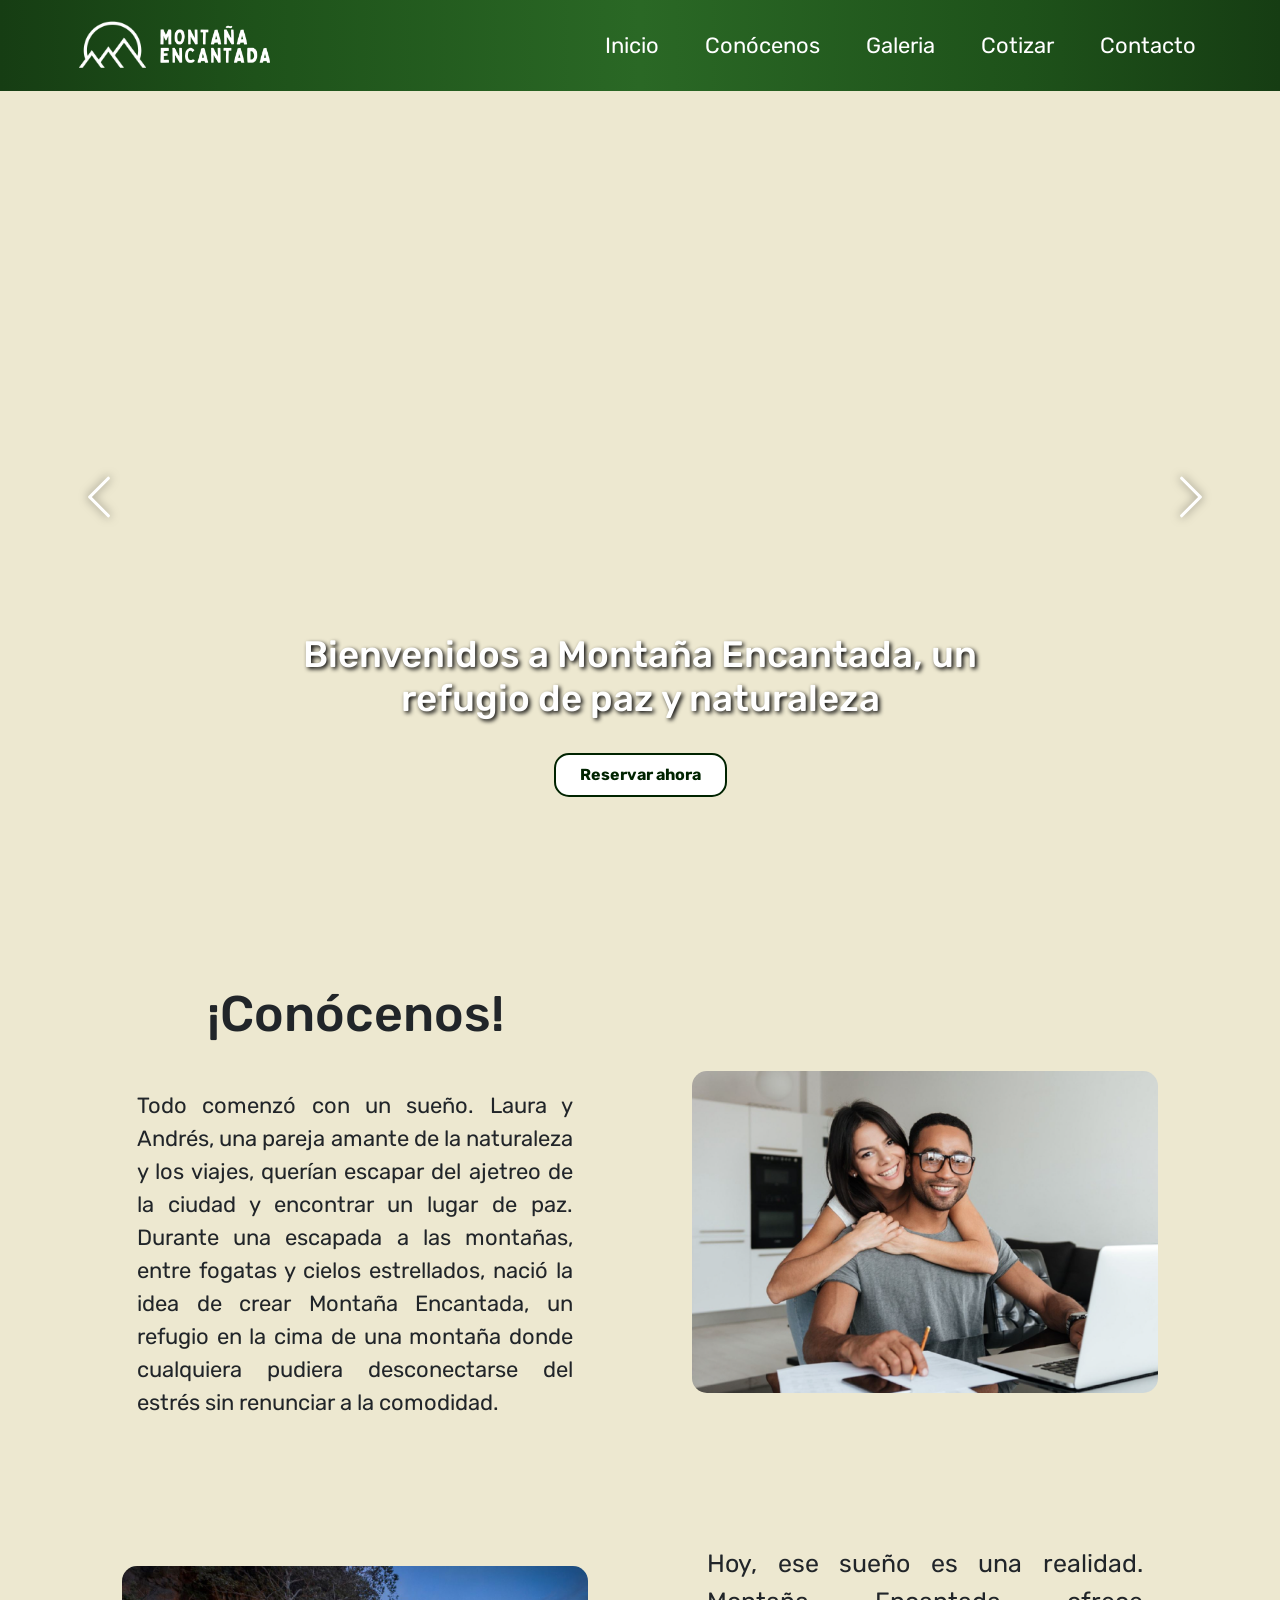
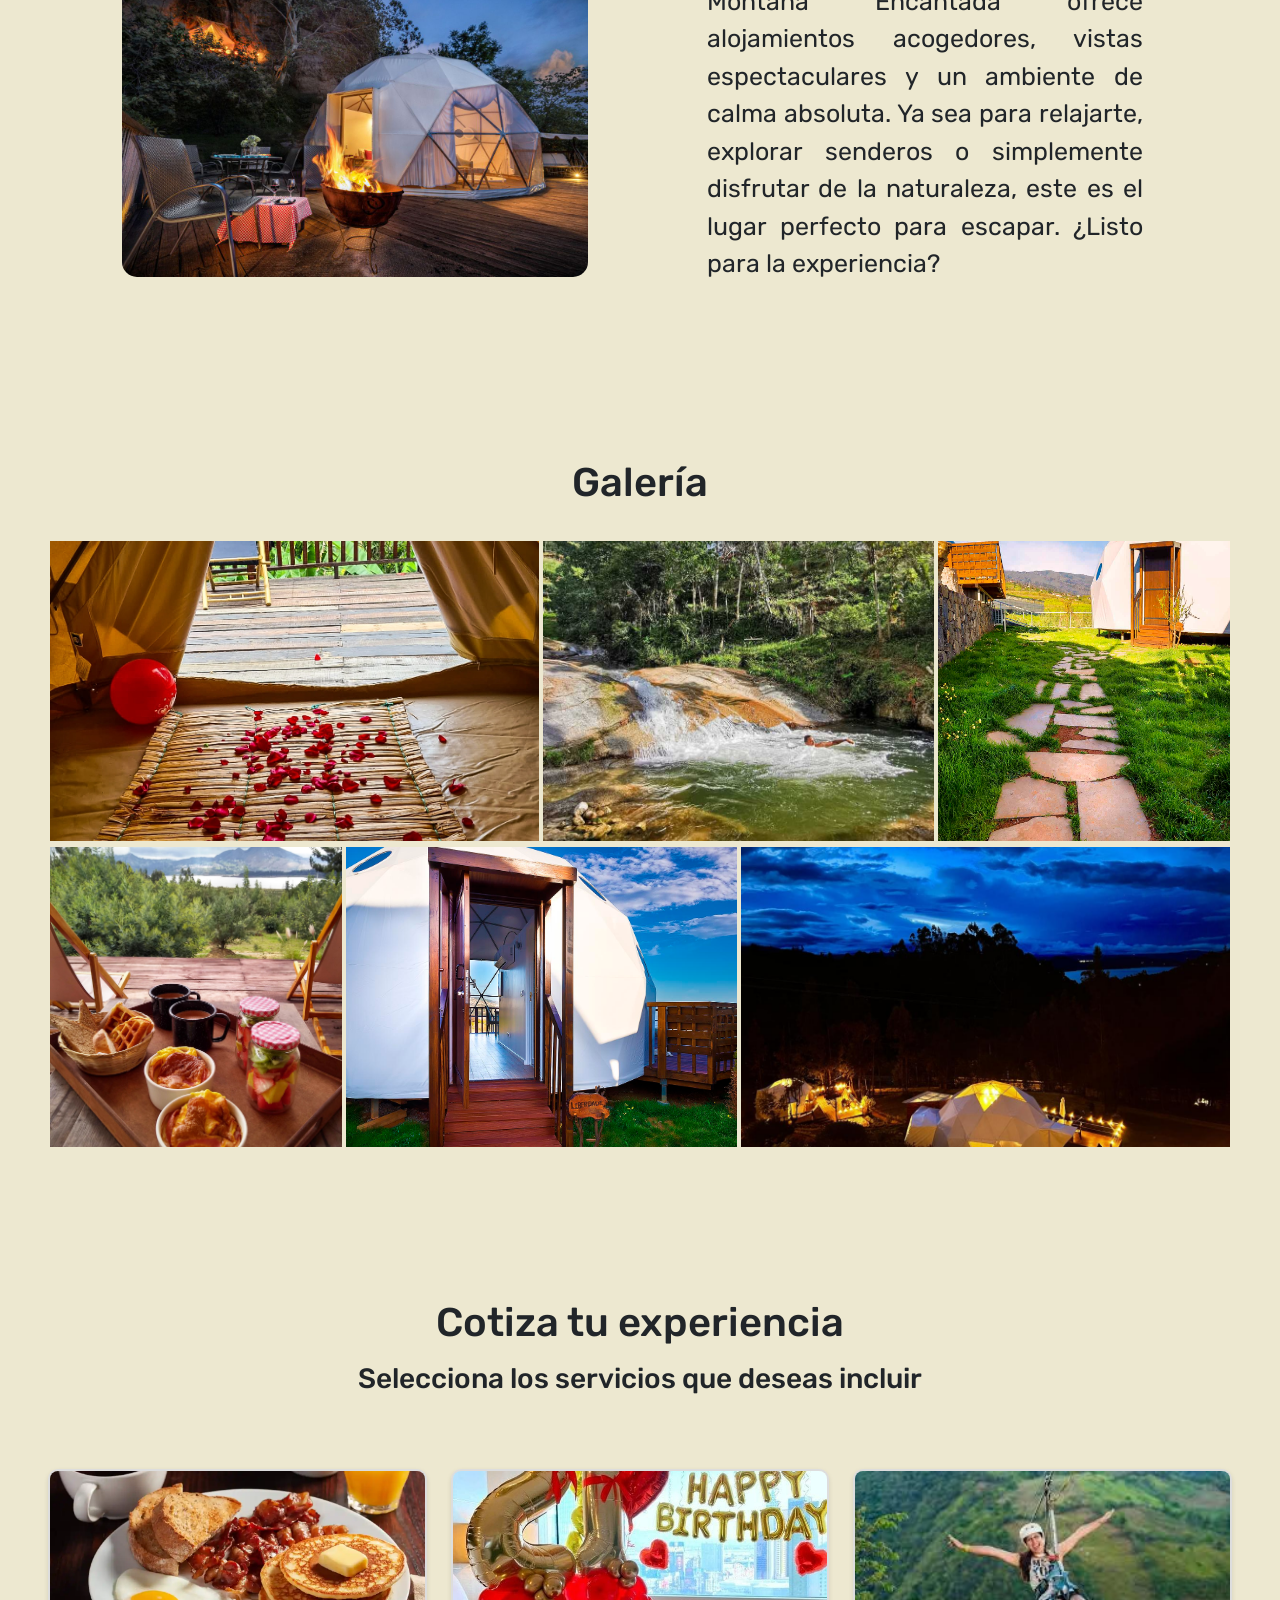
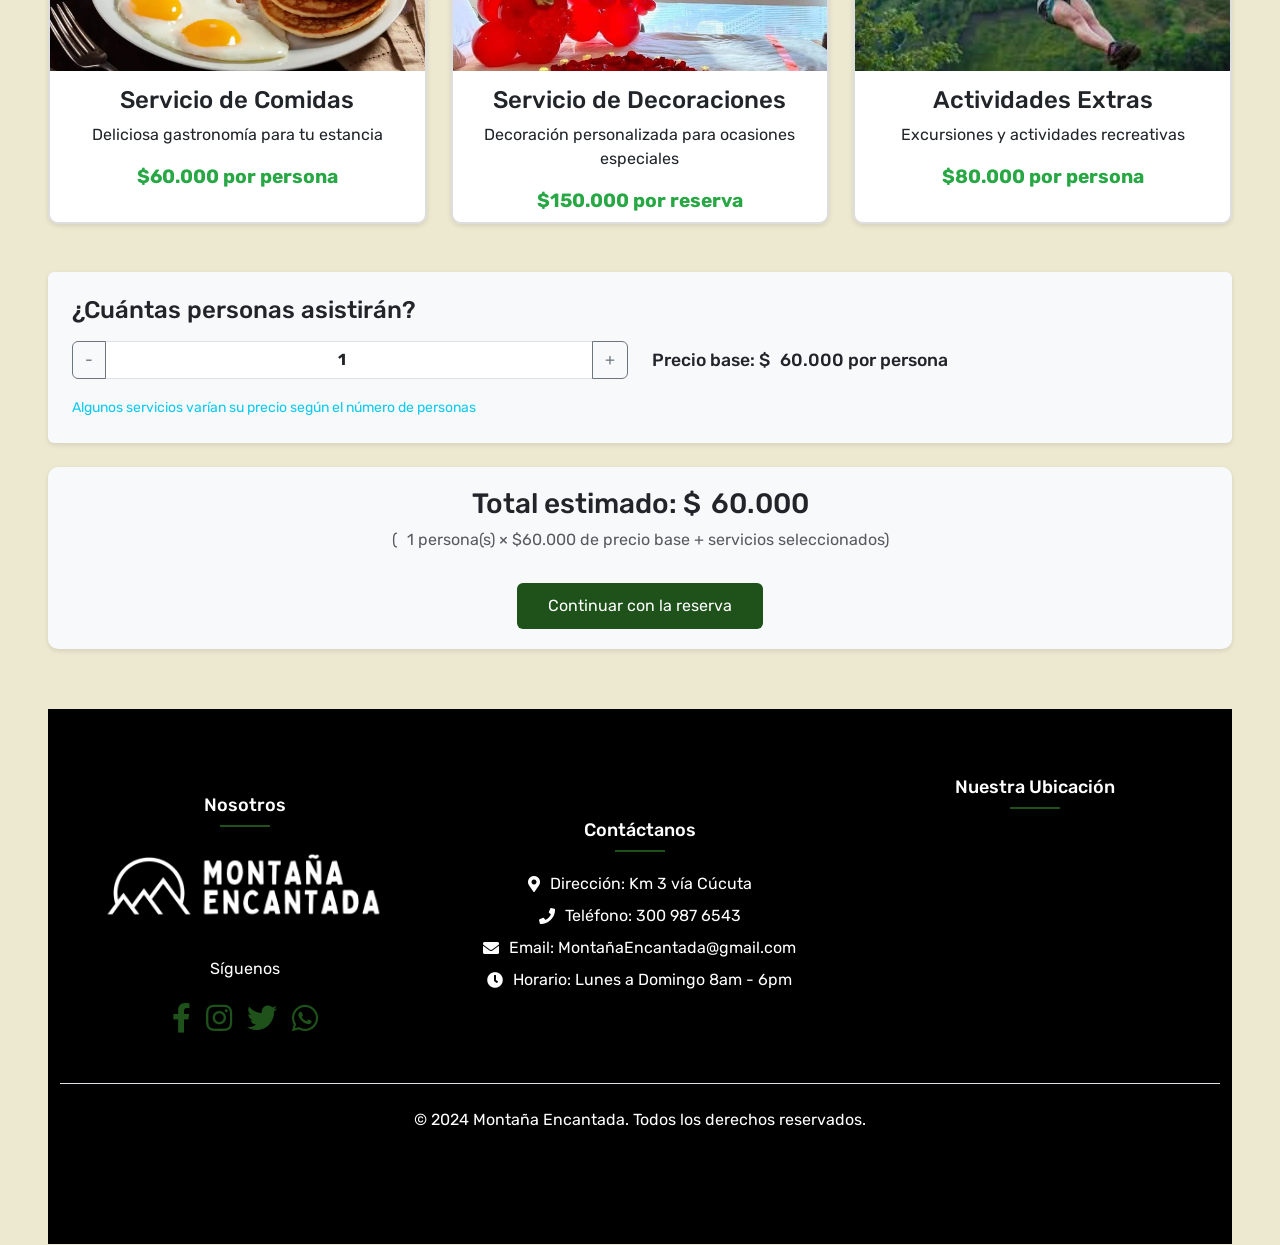
==== commit 494f90b0: "Corrección de problema del color de las secciones" ====
--- a/Index.html
+++ b/Index.html
@@ -27,10 +27,10 @@
 
   <!-- NavBar -->
   <section>
-    <nav class="navbar navbar-expand-lg">
+    <nav class="navbar navbar-expand-lg" id="secccionavbar">
       <div class="container">
 
-        <a class="navbar-brand" href="#">
+        <a class="navbar-brand" href="#secccionavbar">
           <img src="Imagenes/Logo.png" alt="Logo" class="navbar-logo">
           <img src="Imagenes/Nombre.png" alt="Título" class="navbar-titulo">
         </a>
@@ -51,7 +51,7 @@
           <ul class="navbar-nav ms-auto mb-2 mb-lg-0">
             <!--Link Inicio -->
             <li class="nav-item">
-              <a class="nav-link" href="#">Inicio</a>
+              <a class="nav-link" href="#secccionavbar">Inicio</a>
             </li>
             <!--Link Conocenos -->
             <li class="nav-item">
@@ -67,7 +67,7 @@
             </li>
             <!--Link Contacto-->
             <li class="nav-item">
-              <a class="nav-link" href="#Contacto">Contacto</a>
+              <a class="nav-link" href="#">Contacto</a>
             </li>
           </ul>
 
@@ -80,8 +80,6 @@
 
   <!--Carrusel -->
 
-
-
   <section class="carousel-seccion">
     <div class="carousel-container">
       <div id="carouselExampleAutoplaying" class="carousel slide" data-bs-ride="carousel" data-bs-pause="false">
@@ -89,15 +87,39 @@
         <div class="carousel-inner">
 
           <div class="carousel-item carousel-image bg-img-1 active">
+            <div class="carousel-caption">
+              <h2>Bienvenidos a Montaña Encantada, un refugio de paz y naturaleza</h2>
+              <a href="#Cotizar">
+                <button class="btn btn-primary">Reservar ahora</button>
+              </a>
+            </div>
           </div>
 
           <div class="carousel-item carousel-image bg-img-2">
+            <div class="carousel-caption">
+              <h2>Disfruta de habitaciones elegantes y cómodas en pleno corazón del bosque</h2>
+              <a href="#Cotizar">
+                <button class="btn btn-primary">Reservar ahora</button>
+              </a>
+            </div>
           </div>
 
           <div class="carousel-item carousel-image bg-img-3">
+            <div class="carousel-caption">
+              <h2>Escapa de la rutina y vive momentos inolvidables con tu pareja en un entorno único</h2>
+              <a href="#Cotizar">
+                <button class="btn btn-primary">Reservar ahora</button>
+              </a>
+            </div>
           </div>
 
           <div class="carousel-item carousel-image bg-img-4">
+            <div class="carousel-caption">
+              <h2>Comienza tu día con un desayuno gourmet rodeado de la serenidad de la naturaleza</h2>
+              <a href="#Cotizar">
+                <button class="btn btn-primary">Reservar ahora</button>
+              </a>
+            </div>
           </div>
 
         </div>
@@ -166,7 +188,7 @@
   </section>
 
   <!-- Sección principal de la galería -->
-  <section id="Galeria">
+  <section id="Galeria" class="galeria-seccion">
     <!-- Contenedor principal con márgenes (estilizados con Bootstrap) -->
     <div class="container-galeria mt-4 mx-5 mb-5">
       <!-- Título centrado de la galería -->
@@ -260,7 +282,7 @@
   </section>
 
   <!-- Sección principal de la cotizacion -->
-  <section id="Cotizar">
+  <section id="Cotizar" class="cotizar-seccion">
     <!-- Contenedor principal con márgenes (estilizados con Bootstrap) -->
     <div class="container-cotizar mt-5 mx-5">
       <!-- Título centrado de la sección -->
@@ -269,7 +291,7 @@
       <!-- Sección de selección de servicios con imágenes -->
       <div class="servicios-section mb-5">
         <!-- Subtitulo para que el usuario pueda elegir que servicios quiere -->
-        <h3 class="text-center mb-4">Selecciona los servicios que deseas incluir</h3>
+        <h3 class="text-center mb-4 descripcion-cotizacion">Selecciona los servicios que deseas incluir</h3>
         <!-- Creacion de la fila para las tarjetas de los servicios -->
         <div class="row">
           <!-- Servicio de comidas, le damos el tamaño de pantalla y cuanto ocupa en la fila, en este caso 4 y margen en el final -->
@@ -353,13 +375,13 @@
         </div>
 
         <!-- Selector de cantidad de personas -->
-         <!-- Creacion del div para las personas, margen superior de 4, padding de 4 y un fondo claro redondeado -->
+        <!-- Creacion del div para las personas, margen superior de 4, padding de 4 y un fondo claro redondeado -->
         <div class="personas-selector mt-4 p-4 bg-light rounded">
           <!-- Titulo de la cantidad de personas -->
           <!-- Creacion de un h4 con un margen de 3 -->
           <h4 class="mb-3">¿Cuántas personas asistirán?</h4>
           <!-- Creacion de la fila para la cantidad de personas -->
-           <!-- items alinedos al centro y un margen del fondo de 3 -->
+          <!-- items alinedos al centro y un margen del fondo de 3 -->
           <div class="row align-items-center mb-3">
             <!-- Creacion de la columna, ocupa 6 espacios en la fila -->
             <div class="col-md-6">
@@ -382,7 +404,7 @@
             </div>
             <!-- Cerramos la fila -->
           </div>
-           <!-- Parrafo con informacion extra sobre la cotizacion -->
+          <!-- Parrafo con informacion extra sobre la cotizacion -->
           <p class="text-info mb-0"><small>Algunos servicios varían su precio según el número de personas</small></p>
           <!-- Cerramos el div de la cantidad de personas -->
         </div>
@@ -401,267 +423,214 @@
       </div>
 
       <!-- Formulario de información personal (inicialmente oculto) -->
+      <!-- Mantén toda la parte de selección de servicios igual -->
+
+      <!-- Reemplaza tu actual formulario-section con esto -->
       <div class="formulario-section">
-        <!-- Creacion de un contenedor con un margen superior de 4 y un margen inferior de 4 -->
         <div class="formulario-container">
-          <!-- Titulo del formulario-->
-            <h2 class="formulario-titulo" id="formularioTitulo">Cotiza tu experiencia</h2>
-            <!-- Subtitulo del formulario-->
-            <p class="formulario-subtitulo">Complete sus datos para finalizar la reserva</p>
-            <!-- Formulario con un id para poder enviar los datos -->
-            <form method="POST" id="cotizar-form">
-              <!-- Creacion de un grupo de formulario con un margen inferior de 3 -->
+          <h2 class="formulario-titulo">Cotiza tu experiencia</h2>
+          <p class="formulario-subtitulo">Complete sus datos para finalizar la reserva</p>
+
+          <form method="POST" id="cotizar-form">
+            <div class="form-group">
+              <label for="nombre">Nombre</label>
+              <i class="fas fa-user"></i>
+              <input type="text" class="form-control" id="nombre" name="nombre" required>
+            </div>
+
+            <div class="form-group">
+              <label for="email">Correo electrónico</label>
+              <i class="fas fa-envelope"></i>
+              <input type="email" class="form-control" id="email" name="email" required>
+            </div>
+
+            <div class="form-row">
               <div class="form-group">
-                <!-- Etiqueta para el input con el nombre -->
-                <label for="nombre">Nombre</label>
-                <!-- Icono de usuario -->
-                <i class="fas fa-user"></i>
-                <!-- Input para que el usuario escriba su nombre -->
-                <input type="text" class="form-control" id="nombre" name="nombre" required>
-                <!-- Cierre del grupo -->
-              </div>
-              <!-- Creacion de un grupo de formulario -->
+                <label for="telefono">Teléfono</label>
+                <i class="fas fa-phone"></i>
+                <input type="tel" class="form-control" id="telefono" name="telefono" required>
+              </div>
+
               <div class="form-group">
-                <!-- Etiqueta para el input con el correo electronico -->
-                <label for="email">Correo electrónico</label>
-                <!-- Icono de correo electronico -->
-                <i class="fas fa-envelope"></i>
-                <!-- Input para que el usuario escriba su correo electronico -->
-                <input type="email" class="form-control" id="email" name="email" required>
-                <!-- Cierre del grupo -->
-              </div>
-
-              <!-- Creacion de un grupo de formulario -->
-              <div class="form-row">
-                <!-- Creacion de una columna con un tamaño de 6 -->
-                <div class="form-group col-md-6">
-                  <!-- Etiqueta para el input con el telefono -->
-                  <label for="telefono">Teléfono</label>
-                  <!-- Icono de telefono -->
-                  <i class="fas fa-phone"></i>
-                  <!-- Input para que el usuario escriba su telefono -->
-                  <input type="tel" class="form-control" id="telefono" name="telefono" required>
-                  <!-- Cierre del grupo -->
+                <label for="fecha">Fecha de llegada</label>
+                <i class="fas fa-calendar"></i>
+                <input type="date" class="form-control" id="fecha" name="fecha" required>
+              </div>
+            </div>
+
+            <div class="form-group" style="max-width: 200px;">
+              <label for="personas">Número de personas</label>
+              <i class="fas fa-users"></i>
+              <input type="number" class="form-control" id="personas" name="personas" required readonly>
+            </div>
+
+            <div class="form-group">
+              <label for="comentarios">Comentarios</label>
+              <i class="fas fa-comment"></i>
+              <textarea class="form-control" id="comentarios" name="comentarios" rows="3"></textarea>
+            </div>
+
+            <!-- Mantén los campos ocultos para los servicios seleccionados -->
+            <input type="hidden" id="servicio1" name="servicios" value="0">
+            <input type="hidden" id="servicio2" name="servicios" value="0">
+            <input type="hidden" id="servicio3" name="servicios" value="0">
+            <input type="hidden" id="precio-base-input" name="precio-base" value="50">
+
+            <div class="resumen-container">
+              <h4>Resumen de tu reserva:</h4>
+              <ul id="resumen-reserva">
+                <!-- Se llenará dinámicamente -->
+              </ul>
+              <h4 class="total-resumen">Total: $<span id="total-final">50</span></h4>
+            </div>
+
+            <div class="botones-container">
+              <button class="btn-volver" id="volver-btn">
+                <i class="fas fa-arrow-left"></i> Volver a los servicios
+              </button>
+              <button type="submit" class="btn-cotizar">
+                <i class="fas fa-paper-plane"></i> Cotizar
+              </button>
+            </div>
+          </form>
+
+          <div class="caracteristicas">
+            <div class="caracteristica">
+              <i class="fas fa-check-circle"></i>
+              <span>Confirmación inmediata</span>
+            </div>
+            <div class="caracteristica">
+              <i class="fas fa-lock"></i>
+              <span>Pago seguro</span>
+            </div>
+            <div class="caracteristica">
+              <i class="fas fa-heart"></i>
+              <span>Satisfacción garantizada</span>
+            </div>
+          </div>
+        </div>
+      </div>
+
+      <!-- Creacion de la seccion de contactos/footer -->
+      <section id="Contacto">
+        <!-- Creacion de un contenedor para la informacion del footer-->
+        <div class="container-fluid">
+          <!-- Creacion de un footer con un padding vertical de 5 -->
+          <footer class="py-5">
+            <!-- Creacion de la fila para los elementos-->
+            <div class="row">
+              <!-- Columna izquierda: Logo, nombre y redes sociales -->
+              <div class="col-md-4">
+                <!-- Título para esta sección -->
+                <h5>Nosotros</h5>
+                <!-- Div con el logo y el nombre de la empresa -->
+                <div class="logoYNombre">
+                  <!-- Imagen del logo -->
+                  <img src="Imagenes/Logo.png" alt="Logo de la empresa">
+                  <!-- Imagen del nombre -->
+                  <img src="Imagenes/Nombre.png" alt="Nombre de la empresa">
+                  <!-- Cierre del div -->
                 </div>
 
-                <!-- Creacion de una columna con un tamaño de 6 -->
-                <div class="form-group">
-                  <!-- Etiqueta para el input con la fecha de llegada -->
-                  <label for="fecha">Fecha de llegada</label>
-                  <!-- Icono de calendario -->
-                  <i class="fas fa-calendar"></i>
-                  <!-- Input para que el usuario seleccione la fecha de llegada -->
-                  <input type="date" class="form-control" id="fecha" name="fecha" required>
-                  <!-- Cierre del grupo -->
+                <!-- Creacion de div para los iconos de las redes sociales -->
+                <div class="redes-sociales">
+                  <!-- Parrafo con el texto de seguirnos -->
+                  <p>Síguenos</p>
+                  <!-- Iconos de las redes sociales -->
+                  <div class="social-icons">
+                    <!-- Icono de Facebook -->
+                    <a href="#" class="social-icon"><i class="fab fa-facebook-f"></i></a>
+                    <!-- Icono de Instagram -->
+                    <a href="#" class="social-icon"><i class="fab fa-instagram"></i></a>
+                    <!-- Icono de Twitter -->
+                    <a href="#" class="social-icon"><i class="fab fa-twitter"></i></a>
+                    <!-- Icono de WhatsApp -->
+                    <a href="#" class="social-icon"><i class="fab fa-whatsapp"></i></a>
+                    <!-- Cierre del div de los iconos -->
+                  </div>
+                  <!-- Cierre del div de las redes sociales -->
                 </div>
-                <!-- Cierre de la fila -->
-              </div>
-
-              <!-- Creacion de un grupo de formulario, como solo se le va a aplicar un estilo, lo hago desde la etiqueta HTML-->
-              <div class="form-group" style="max-width: 200px;">
-                <!-- Etiqueta para el input con el numero de personas -->
-                <label for="personas">Número de personas</label>
-                <!-- Icono de personas -->
-                <i class="fas fa-users"></i>
-                <!-- Input para que el usuario seleccione el numero de personas -->
-                <input type="number" class="form-control" id="personas" name="personas" required readonly>
-                <!-- Cierre del grupo -->
-              </div>
-
-              <!-- Creacion de un grupo de formulario -->
-              <div class="form-group">
-                <!-- Etiqueta para el input con los comentarios -->
-                <label for="comentarios">Comentarios</label>
-                <!-- Icono de comentarios -->
-                <i class="fas fa-comment"></i>
-                <!-- Input para que el usuario escriba sus comentarios -->
-                <textarea class="form-control" id="comentarios" name="comentarios" rows="3"></textarea>
-                <!-- Cierre del grupo -->
-              </div>
-
-              <!-- Mantén los campos ocultos para los servicios seleccionados -->
-              <input type="hidden" id="servicio1" name="servicios" value="0">
-              <input type="hidden" id="servicio2" name="servicios" value="0">
-              <input type="hidden" id="servicio3" name="servicios" value="0">
-              <input type="hidden" id="precio-base-input" name="precio-base" value="60000">
-
-              <!-- Creacion de un contenedor-->
-              <div class="resumen-container">
-                <!-- Titulo del resumen de la cotizacion-->
-                <h4>Resumen de tu reserva:</h4>
-                <!-- Lista para mostrar los servicios seleccionados -->
-                <ul id="resumen-reserva">
-                  <!-- Se llenará dinámicamente -->
+                <!-- Cierre de la columna izquierda -->
+              </div>
+
+              <!-- Columna central: Información de contacto -->
+              <!-- Le damos el tamaño a la columna, ademas de una clase de Bootstrap para centrar el texto -->
+              <div class="col-md-4 text-center">
+                <!-- Titulo para esta seccion -->
+                <h5>Contáctanos</h5>
+                <!-- Lista con la informacion de contacto, estilo de flex en columna, ademasd e una clae-->
+                <ul class="flex-column contact-info">
+                  <!-- Elementos de la lista, margen de fondo de 2 -->
+                  <li class="nav-item mb-2">
+                    <!-- Icono de ubicacion -->
+                    <i class="fas fa-map-marker-alt"></i>
+                    <!-- Texto con la direccion -->
+                    <span>Dirección: Km 3 vía Cúcuta</span>
+                  </li>
+                  <!-- Elementos de la lista, margen de fondo de 2-->
+                  <li class="nav-item mb-2">
+                    <!-- Icono de telefono -->
+                    <i class="fas fa-phone"></i>
+                    <!-- Texto con el telefono -->
+                    <span>Teléfono: 300 987 6543</span>
+                  </li>
+                  <!-- Elementos de la lista, margen de fondo de 2 -->
+                  <li class="nav-item mb-2">
+                    <!-- Icono de correo electronico -->
+                    <i class="fas fa-envelope"></i>
+                    <!-- Texto con el correo electronico -->
+                    <span>Email: MontañaEncantada@gmail.com</span>
+                  </li>
+                  <!-- Elementos de la lista, margen de fondo de 2 -->
+                  <li class="nav-item mb-2">
+                    <!-- Icono de reloj -->
+                    <i class="fas fa-clock"></i>
+                    <!-- Texto con el horario -->
+                    <span>Horario: Lunes a Domingo 8am - 6pm</span>
+                  </li>
+                  <!-- Cierre de la lista -->
                 </ul>
-                <!-- Parrafo con el total de la cotizacion -->
-                <h4 class="total-resumen">Total: $<span id="total-final">60000</span></h4>
-                <!-- Cierre del contenedor -->
-              </div>
-
-              <!-- Creacion de un contenedor con los botones, margen superior de 4 y un margen inferior de 4 -->
-              <div class="botones-container">
-                <!-- Boton para volver a los servicios -->
-                <button class="btn-volver" id="volver-btn">
-                  <!-- Este botón se agrega por si quiere realizar una cotizacion diferente -->
-                  <i class="fas fa-arrow-left"></i> Volver a los servicios
-                </button>
-                <!-- Boton para enviar la cotizacion -->
-                <button type="submit" class="btn-cotizar">
-                  <!-- Este boton se agrega para "enviar" la cotizacion -->
-                  <i class="fas fa-paper-plane"></i> Cotizar
-                </button>
-                <!-- Cierre del contenedor -->
-              </div>
-              <!-- Cierre del formulario -->
-            </form>
-
-            <!-- Creacion de divs con informacion que podria atraer a los clientes -->
-            <div class="caracteristicas">
-              <!-- Creacion de un div con una clase y un icono -->
-              <div class="caracteristica">
-                <!-- Icono de check -->
-                <i class="fas fa-check-circle"></i>
-                <span>Confirmación inmediata</span>
-              </div>
-              <!-- Creacion de un div con una clase y un icono -->
-              <div class="caracteristica">
-                <i class="fas fa-lock"></i>
-                <span>Pago seguro</span>
-              </div>
-              <!-- Creacion de un div con una clase y un icono -->
-              <div class="caracteristica">
-                <i class="fas fa-heart"></i>
-                <span>Satisfacción garantizada</span>
-              </div>
-              <!-- Cierre del div de caracteristicas-->
-            </div>
-            <!-- Cierre del contenedor formulario-container -->
-        </div>
-        <!-- Cierre del formulario-section -->
-      </div>
-      <!-- Cierre de la seccion cotizar -->
-  </section>
-
-  <!-- Creacion de la seccion de contactos/footer -->
-  <section id="Contacto">
-    <!-- Creacion de un contenedor para la informacion del footer-->
-    <div class="footer-container">
-      <!-- Creacion de un footer con un padding vertical de 5 -->
-      <footer class="py-5">
-        <!-- Creacion de la fila para los elementos-->
-        <div class="row">
-          <!-- Columna izquierda: Logo, nombre y redes sociales -->
-          <div class="col-md-4">
-            <!-- Título para esta sección -->
-            <h5>Nosotros</h5>
-            <!-- Div con el logo y el nombre de la empresa -->
-            <div class="logoYNombre">
-              <!-- Imagen del logo -->
-              <img src="Imagenes/Logo.png" alt="Logo de la empresa">
-              <!-- Imagen del nombre -->
-              <img src="Imagenes/Nombre.png" alt="Nombre de la empresa">
-              <!-- Cierre del div -->
-            </div>
-
-            <!-- Creacion de div para los iconos de las redes sociales -->
-            <div class="redes-sociales">
-              <!-- Parrafo con el texto de seguirnos -->
-              <p>Síguenos</p>
-              <!-- Iconos de las redes sociales -->
-              <div class="social-icons">
-                <!-- Icono de Facebook -->
-                <a href="#" class="social-icon"><i class="fab fa-facebook-f"></i></a>
-                <!-- Icono de Instagram -->
-                <a href="#" class="social-icon"><i class="fab fa-instagram"></i></a>
-                <!-- Icono de Twitter -->
-                <a href="#" class="social-icon"><i class="fab fa-twitter"></i></a>
-                <!-- Icono de WhatsApp -->
-                <a href="#" class="social-icon"><i class="fab fa-whatsapp"></i></a>
-                <!-- Cierre del div de los iconos -->
-              </div>
-              <!-- Cierre del div de las redes sociales -->
-            </div>
-            <!-- Cierre de la columna izquierda -->
-          </div>
-
-          <!-- Columna central: Información de contacto -->
-           <!-- Le damos el tamaño a la columna, ademas de una clase de Bootstrap para centrar el texto -->
-          <div class="col-md-4 text-center">
-            <!-- Titulo para esta seccion -->
-            <h5>Contáctanos</h5>
-            <!-- Lista con la informacion de contacto, estilo de flex en columna, ademasd e una clae-->
-            <ul class="flex-column contact-info">
-              <!-- Elementos de la lista, margen de fondo de 2 -->
-              <li class="nav-item mb-2">
-                <!-- Icono de ubicacion -->
-                <i class="fas fa-map-marker-alt"></i>
-                <!-- Texto con la direccion -->
-                <span>Dirección: Km 3 vía Cúcuta</span>
-              </li>
-              <!-- Elementos de la lista, margen de fondo de 2-->
-              <li class="nav-item mb-2">
-                <!-- Icono de telefono -->
-                <i class="fas fa-phone"></i>
-                <!-- Texto con el telefono -->
-                <span>Teléfono: 300 987 6543</span>
-              </li>
-              <!-- Elementos de la lista, margen de fondo de 2 -->
-              <li class="nav-item mb-2">
-                <!-- Icono de correo electronico -->
-                <i class="fas fa-envelope"></i>
-                <!-- Texto con el correo electronico -->
-                <span>Email: MontañaEncantada@gmail.com</span>
-              </li>
-              <!-- Elementos de la lista, margen de fondo de 2 -->
-              <li class="nav-item mb-2">
-                <!-- Icono de reloj -->
-                <i class="fas fa-clock"></i>
-                <!-- Texto con el horario -->
-                <span>Horario: Lunes a Domingo 8am - 6pm</span>
-              </li>
-              <!-- Cierre de la lista -->
-            </ul>
-            <!-- Cierre de la columna central -->
-          </div>
-
-          <!-- Columna derecha: Mapa -->
-          <!-- Le damos el tamaño a la columna -->
-          <div class="col-md-4">
-            <!-- Titulo para esta seccion -->
-            <h5>Nuestra Ubicación</h5>
-            <!-- Contenedor del mapa -->
-            <div class="map-container">
-              <!-- Mapa de Google Maps -->
-              <iframe
-                src="https://www.google.com/maps/embed?pb=!1m18!1m12!1m3!1d53199.945795559695!2d-73.132978!3d7.11838125!2m3!1f0!2f0!3f0!3m2!1i1024!2i768!4f13.1!3m3!1m2!1s0x8e68157af751c0ed%3A0x75a0e4551148c36c!2sBucaramanga%2C%20Santander!5e1!3m2!1ses-419!2sco!4v1742333859578!5m2!1ses-419!2sco"
-                width="80%" height="230" style="border:0; border-radius: 10px;" allowfullscreen="" loading="lazy"
-                referrerpolicy="no-referrer-when-downgrade"></iframe>
-              <!-- Cierre del contenedor del mapa -->
-            </div>
-            <!-- Cierre de la columna derecha -->
-          </div>
-          <!-- Cierre de la fila -->
-        </div>
-        
-        <!-- Div con la informacion de derechos de autor -->
-         <!-- d-flex: para darle un display flex, le damos estilo de columna, y justifica el contenido con espacio entre ellos
+                <!-- Cierre de la columna central -->
+              </div>
+
+              <!-- Columna derecha: Mapa -->
+              <!-- Le damos el tamaño a la columna -->
+              <div class="col-md-4">
+                <!-- Titulo para esta seccion -->
+                <h5>Nuestra Ubicación</h5>
+                <!-- Contenedor del mapa -->
+                <div class="map-container">
+                  <!-- Mapa de Google Maps -->
+                  <iframe
+                    src="https://www.google.com/maps/embed?pb=!1m18!1m12!1m3!1d53199.945795559695!2d-73.132978!3d7.11838125!2m3!1f0!2f0!3f0!3m2!1i1024!2i768!4f13.1!3m3!1m2!1s0x8e68157af751c0ed%3A0x75a0e4551148c36c!2sBucaramanga%2C%20Santander!5e1!3m2!1ses-419!2sco!4v1742333859578!5m2!1ses-419!2sco"
+                    width="80%" height="230" style="border:0; border-radius: 10px;" allowfullscreen="" loading="lazy"
+                    referrerpolicy="no-referrer-when-downgrade"></iframe>
+                  <!-- Cierre del contenedor del mapa -->
+                </div>
+                <!-- Cierre de la columna derecha -->
+              </div>
+              <!-- Cierre de la fila -->
+            </div>
+
+            <!-- Div con la informacion de derechos de autor -->
+            <!-- d-flex: para darle un display flex, le damos estilo de columna, y justifica el contenido con espacio entre ellos
           da un padding vertical de 4 y un margen vetical de 4 y por ultimo un borde superior -->
-         <div class="d-flex flex-column flex-sm-row justify-content-between py-4 my-4 border-top">
-          <!-- Parrafo con la informacion de derechos de autor -->
-          <p>&copy; 2024 Montaña Encantada. Todos los derechos reservados.</p>
-        </div>
-        <!-- Cierre del footer -->
-      </footer>
-      <!-- Cierre del contenedor -->
-    </div>
-    <!-- Cierre de la seccion de contactos -->
-  </section>
-
-  <!-- Enlace CDN de Bootstrap para el JavaScript-->
-  <script src="https://cdn.jsdelivr.net/npm/bootstrap@5.3.3/dist/js/bootstrap.bundle.min.js"></script>
-  <!-- Enlace CDN de jQuery -->
-  <script src="scripts.js"></script>
-  
+            <div class="d-flex flex-column flex-sm-row justify-content-between py-4 my-4 border-top">
+              <!-- Parrafo con la informacion de derechos de autor -->
+              <p>&copy; 2024 Montaña Encantada. Todos los derechos reservados.</p>
+            </div>
+            <!-- Cierre del footer -->
+          </footer>
+          <!-- Cierre del contenedor -->
+        </div>
+        <!-- Cierre de la seccion de contactos -->
+      </section>
+
+      <!-- Enlace CDN de Bootstrap para el JavaScript-->
+      <script src="https://cdn.jsdelivr.net/npm/bootstrap@5.3.3/dist/js/bootstrap.bundle.min.js"></script>
+      <!-- Enlace CDN de jQuery -->
+      <script src="scripts.js"></script>
+
 </body>
 
 </html>
--- a/styles.css
+++ b/styles.css
@@ -1,41 +1,64 @@
-:root {
+:root{
   --color-secundario: #1e521a;
   --color-primario: #ede8d0;
   --color-footer: #002300;
-  --color-form: rgba(255, 255, 255, 0.4);
-}
-
-body,
-html {
-  font-family: "Rubik", "Libre Franklin" !important;
+}
+
+.carousel-seccion, .conocenos-seccion, .galeria-seccion, .cotizar-seccion {
   background-color: var(--color-primario);
-  color: white;
+  margin: 0; /* Elimina cualquier margen */
+  padding-top: 1px; /* Trick para evitar colapso de márgenes */
+  padding-bottom: 1px; /* Trick para evitar colapso de márgenes */
+}
+
+body, html{
+  font-family: 'Rubik', 'Libre Franklin' !important;
+  background-color: var(--color-primario);
   margin: 0;
   padding: 0;
 }
 
 .carousel-seccion {
-  background-color: var(--color-primario);
   padding: 1px; /* Necesario para contener los márgenes internos */
 }
 
-.titulo {
+.titulo{
   text-align: center;
   font-size: 2rem;
   margin: 1rem;
   padding: 10px;
-  background-color: var(--color-secundario);
+}
+
+.carousel .carousel-control-prev-icon,
+.carousel .carousel-control-next-icon {
+  opacity: 1 !important; /* Fuerza opacidad completa */
+  width: 50px !important; /* Significativamente más grande */
+  height: 50px !important;
+  filter: drop-shadow(0px 0px 5px rgba(0, 0, 0, 0.5)) !important; /* Añade sombra para más contraste */
+  background-size: 100% !important; /* Asegura que el icono llene el área */
+}
+
+#carouselExampleAutoplaying .carousel-control-prev,
+#carouselExampleAutoplaying .carousel-control-next {
+  opacity: 1 !important; /* Opacidad completa */
+  width: 10% !important; /* Mayor área clickeable */
 }
 
 /*Estilos del Navbar */
 
 .navbar {
-  position: absolute;
-  width: 100%;
-  top: 0;
-  left: 0;
-  background-color: var(--color-secundario);
-}
+  position:absolute;
+  width:100%;
+  top:0;
+  left:0;
+  background: linear-gradient(90deg, 
+  #163d13 0%, /* Más oscuro en el extremo izquierdo */
+  #1e521a 20%, /* Transición hacia el color base */
+  #2a6825 50%, /* Ligeramente más claro en el medio */
+  #1e521a 80%, /* Volviendo al color base */
+  #163d13 100%); /* Más oscuro en el extremo derecho */
+}
+
 
 /* Ajusta el ancho del contenedor de Bootstrap en pantallas grandes */
 @media (min-width: 1200px) {
@@ -46,34 +69,36 @@
 
 @media (min-width: 1600px) {
   .navbar .container {
-    max-width: 85%;
+  max-width: 85%;
   }
 }
 
 @media (min-width: 992px) {
   .navbar-brand {
-    margin-left: 0px;
-  }
-
+  margin-left: 0px;
+  }
+  
   .navbar-nav {
-    margin-right: 0px;
-  }
-}
-
-.navbar .navbar-brand .navbar-logo {
+  margin-right: 0px;
+  }
+}
+
+.navbar .navbar-brand .navbar-logo{
   max-height: 65px;
 }
 
-.navbar .navbar-brand .navbar-titulo {
+.navbar .navbar-brand .navbar-titulo{
   max-height: 50px;
 }
 
-.navbar .nav-link {
-  font-size: 22px;
-  margin-left: 30px;
+
+.navbar .nav-link{
+  font-size:22px;
+  margin-left:30px;
   position: relative;
-  color: white;
-}
+  color:white;
+}
+
 
 /* Quitamos todos los efectos de hover y focus que Bootstrap aplica por defecto a los links de navegación (nav-link).  */
 .navbar .nav-link:hover,
@@ -86,94 +111,99 @@
   opacity: 1 !important; /*Hacemos que la opacidad sea completa.*/
 }
 
-.navbar .nav-link.active {
-  color: white;
+
+.navbar .nav-link.active{
+  color:white;
   font-weight: 600;
 }
 
-.navbar .nav-link::before {
-  content: "";
+.navbar .nav-link::before{
+  content: '';
   position: absolute;
   bottom: -1px;
   left: 0;
   right: 0;
   margin-inline: auto;
-  width: 0%;
+  width:0%;
   height: 2px;
   background-color: white;
   box-shadow: 0px 0px 0px white;
-  transition: all 0.6s ease;
-  transform-origin: center;
-}
-
-.navbar .nav-item:hover .nav-link::before {
-  width: 80%;
-}
-
-.navbar .navbar-toggler {
-  border: none !important;
+  transition: all .6s ease;
+  transform-origin: center; 
+}
+
+.navbar .nav-item:hover .nav-link::before{
+  width:80%;
+}
+
+
+
+.navbar .navbar-toggler{
+  border:none !important;
   outline: none !important;
   box-shadow: none !important;
 }
 
-.navbar .toggle-btn {
-  cursor: pointer;
-  position: relative;
-  top: 5px;
-  z-index: 1100;
-}
-
-.navbar .toggle-btn .bar {
-  width: 25px;
+.navbar .toggle-btn{
+  cursor:pointer;
+  position:relative;
+  top:5px;
+  z-index:1100;
+}
+
+.navbar .toggle-btn .bar{
+  width:25px;
   height: 3px;
   margin: 7px 0 7px auto;
-  transition: all 0.2s ease-in-out;
+  transition: all .2s ease-in-out;
   background-color: white;
 }
 
-.navbar .toggle-btn .bar:nth-child(2) {
-  width: 35px;
-}
-
-.navbar #toggle-menu {
+.navbar .toggle-btn .bar:nth-child(2){
+  width:35px;
+}
+
+.navbar #toggle-menu{
   display: none;
 }
 
-.navbar #toggle-menu:checked + label.toggle-btn .bar:nth-child(2) {
+.navbar #toggle-menu:checked+label.toggle-btn .bar:nth-child(2){
   transform: translateX(50px);
   opacity: 0;
 }
 
-.navbar #toggle-menu:checked + label.toggle-btn .bar:nth-child(1) {
+.navbar #toggle-menu:checked+label.toggle-btn .bar:nth-child(1){
   transform: translateY(12px) rotate(45deg);
 }
 
-.navbar #toggle-menu:checked + label.toggle-btn .bar:nth-child(3) {
+.navbar #toggle-menu:checked+label.toggle-btn .bar:nth-child(3){
   transform: translateY(-8px) rotate(-45deg);
 }
 
 /*Carrusel*/
 
-.bg-img-1 {
+.bg-img-1{
   background-image: url(Imagenes/cabaña1.jpeg);
-}
-
-.bg-img-2 {
+
+}
+
+.bg-img-2{
   background-image: url(Imagenes/cabaña2.jpg);
 }
 
-.bg-img-3 {
+.bg-img-3{
   background-image: url(Imagenes/pareja.jpg);
 }
 
-.bg-img-4 {
+.bg-img-4{
   background-image: url(Imagenes/desayuno.jpg);
 }
 
-/* Estilos base */
+
+
 /* Estilos base */
 .carousel-container {
-  width: 95%; /* Ancho proporcional consistente */
+  width: 95%;  /* Ancho proporcional consistente */
   max-width: 1600px; /* Ancho máximo */
   margin: 5vh auto 4vh; /* Márgenes proporcionales a la altura del viewport */
   overflow: hidden;
@@ -182,6 +212,8 @@
   transition: all 0.3s ease-in-out;
 }
 
+
+
 .carousel-image {
   height: 80vh; /* Altura proporcional al viewport */
   background-repeat: no-repeat;
@@ -189,48 +221,87 @@
   background-position: center;
 }
 
+.carousel-caption {
+position: absolute;
+bottom: 10%;
+left: 10%;
+color: white;
+padding: 2rem;
+border-radius: 10px;
+max-width: 80%;
+}
+
+
+/* Estilos para el botón */
+.carousel-caption .btn {
+margin-top: 1rem;
+margin-bottom: 20px;
+padding: 0.5rem 1.5rem;
+font-weight: bold;
+border: 2px solid var(--color-footer) ;
+border-radius: 15px;
+color:var(--color-footer);
+background-color: white;
+transition: transform 0.3s ease;
+/* Personaliza los colores según tu diseño */
+}
+
+.btn-primary:hover{
+background-color: white !important;
+border: 2px solid var(--color-footer) !important;
+color: var(--color-footer) !important;
+transform: scale(1.06); 
+
+}
+
+/* Mejora la legibilidad del texto */
+.carousel-caption h2 {
+font-size: 2.3rem;
+margin-bottom: 1rem;
+text-shadow: 2px 2px 4px rgba(0, 0, 0, 1);
+}
+
 /* Pantallas medianas (tablets) */
 @media (max-width: 992px) {
-  .carousel-container {
-    width: 95%; /* Mantenemos el mismo ancho para conservar los bordes laterales */
-    margin: 4vh auto 3vh;
-    border-radius: 8px;
-  }
-
+  .carousel-container {   
+      width: 95%; /* Mantenemos el mismo ancho para conservar los bordes laterales */
+      margin: 4vh auto 3vh;
+      border-radius: 8px;
+  }
+  
   .carousel-image {
-    height: 70vh;
+      height: 70vh;
   }
 }
 
 /* Pantallas pequeñas (teléfonos en posición horizontal) */
 @media (max-width: 768px) {
   .carousel-container {
-    width: 95%; /* Mantenemos el mismo ancho */
-    margin: 3vh auto 2vh;
-    border-radius: 5px;
-  }
-
+      width: 95%; /* Mantenemos el mismo ancho */
+      margin: 3vh auto 2vh;
+      border-radius: 5px;
+  }
+  
   .carousel-image {
-    height: 60vh;
+      height: 60vh;
   }
 }
 
 /* Teléfonos móviles (vista vertical) */
 @media (max-width: 576px) {
   .carousel-container {
-    width: 100%; /* Ancho completo */
-    max-width: none; /* Sin límite de ancho */
-    margin: 0; /* Sin márgenes */
-    border-radius: 0; /* Sin bordes redondeados */
-  }
-
+      width: 100%;    /* Ancho completo */
+      max-width: none; /* Sin límite de ancho */
+      margin: 0;      /* Sin márgenes */
+      border-radius: 0; /* Sin bordes redondeados */
+  }
+  
   .carousel-image {
-    height: calc(
-      100vh - 56px
-    ); /* Altura completa menos la altura típica del navbar */
-    /* Alternativa: puedes ajustar este valor según la altura real de tu navbar */
-  }
-}
+      height: calc(100vh - 56px); /* Altura completa menos la altura típica del navbar */
+      /* Alternativa: puedes ajustar este valor según la altura real de tu navbar */
+  }
+}
+
 
 .content-box {
   padding: 40px;
@@ -246,9 +317,7 @@
   align-items: center; /* Alinea verticalmente las columnas */
 }
 
-.caja-conocenos,
-.caja-propietarios,
-.caja-cabaña {
+.caja-conocenos, .caja-propietarios, .caja-cabaña {
   height: 100%;
   display: flex;
   flex-direction: column;
@@ -290,9 +359,7 @@
   padding: 15px;
 }
 
-.caja-conocenos:hover,
-.caja-conocenos2:hover,
-.caja-cabaña:hover,
+.caja-cabaña:hover, 
 .caja-propietarios:hover {
   transform: scale(1.03); /* Ejemplo: Aumenta ligeramente el tamaño */
   transition: 0.3s ease-in-out; /* Hace que la transición sea suave */
@@ -302,6 +369,7 @@
 
 /* Contenedor principal para las imágenes */
 .image-container {
+  margin-top:0px;
   position: relative; /* Permite posicionar elementos hijos (como .overlay) de manera absoluta dentro de este contenedor */
   width: 100%; /* El contenedor ocupa todo el ancho disponible */
   height: 300px; /* Altura fija del contenedor */
@@ -368,6 +436,9 @@
   display: block; /* Asegura que el título sea visible como un elemento de bloque */
 }
 
+.descripcion-cotizacion{
+  padding-bottom: 50px;
+}
 /* Tarjeta para cada servicio */
 .servicio-card {
   border: 2px solid #ddd; /* Bordes grises ligeros alrededor de la tarjeta */
@@ -491,6 +562,208 @@
   color: white !important; /* Texto blanco */
 }
 
+/* Estilos para la sección de formulario */
+/* Añade esto a tu CSS para ocultar el formulario inicialmente */
+/* Aseguramos que la sección del formulario esté bien centrada */
+.formulario-section {
+  position: relative;
+  min-height: 100vh;
+  padding: 40px 20px;
+  background-image: url("Imagenes/SeccionCotizar/Fondo.jpg");
+  background-size: cover;
+  background-position: center;
+  background-repeat: no-repeat;
+  
+  /* Estas propiedades centran el contenido horizontalmente */
+  display: flex;
+  justify-content: center;
+  align-items: center;
+}
+
+/* La clase para ocultar/mostrar */
+.formulario-section.hidden {
+  display: none;
+}
+
+/* Asegurar que el contenedor del formulario esté centrado y tenga el ancho correcto */
+.formulario-container {
+  background-color: rgba(255, 255, 255, 0.85);
+  border-radius: 15px;
+  box-shadow: 0 8px 32px rgba(31, 38, 135, 0.2);
+  backdrop-filter: blur(8px);
+  padding: 30px 40px;
+  max-width: 800px;
+  width: 100%;
+  z-index: 1;
+  position: relative;
+  margin: 0 auto; /* Esto ayuda al centrado */
+}
+
+.formulario-titulo {
+  font-size: 2.5rem;
+  font-weight: bold;
+  color: #333;
+  margin-bottom: 10px;
+  text-align: center;
+}
+
+.formulario-subtitulo {
+  font-size: 1.1rem;
+  color: #666;
+  margin-bottom: 30px;
+  text-align: center;
+}
+
+.form-group {
+  margin-bottom: 20px;
+  position: relative;
+}
+
+.form-group label {
+  display: block;
+  margin-bottom: 8px;
+  font-weight: 600;
+  color: #333;
+}
+
+.form-group i {
+  position: absolute;
+  left: 15px;
+  top: 40px;
+  color: #777;
+}
+
+.form-group input,
+.form-group textarea,
+.form-group select {
+  width: 100%;
+  padding: 12px 15px 12px 40px;
+  border: 1px solid #ddd;
+  border-radius: 8px;
+  font-size: 16px;
+  transition: all 0.3s ease;
+}
+
+.form-group input:focus,
+.form-group textarea:focus,
+.form-group select:focus {
+  border-color: #4a90e2;
+  box-shadow: 0 0 0 3px rgba(74, 144, 226, 0.25);
+  outline: none;
+}
+
+.form-row {
+  display: flex;
+  gap: 20px;
+}
+
+.form-row .form-group {
+  flex: 1;
+}
+
+.resumen-container {
+  background-color: #f8f9fa;
+  border-radius: 10px;
+  padding: 20px;
+  margin-top: 20px;
+  margin-bottom: 20px;
+}
+
+.resumen-container h4 {
+  color: #333;
+  margin-bottom: 15px;
+}
+
+.total-resumen {
+  font-weight: bold;
+  color: #2c3e50;
+  margin-top: 15px;
+  font-size: 1.2rem;
+}
+
+.botones-container {
+  display: flex;
+  justify-content: space-between;
+  margin-top: 20px;
+}
+
+.btn-volver {
+  background-color: #6c757d;
+  color: white;
+  border: none;
+  padding: 12px 20px;
+  font-size: 16px;
+  border-radius: 8px;
+  cursor: pointer;
+  transition: all 0.3s ease;
+  display: flex;
+  align-items: center;
+}
+
+.btn-volver i {
+  margin-right: 8px;
+}
+
+.btn-cotizar {
+  background: linear-gradient(135deg, #ff7e5f, #feb47b);
+  color: white;
+  border: none;
+  padding: 12px 24px;
+  font-size: 16px;
+  font-weight: bold;
+  border-radius: 8px;
+  cursor: pointer;
+  transition: all 0.3s ease;
+  display: flex;
+  align-items: center;
+}
+
+.btn-cotizar i {
+  margin-right: 8px;
+}
+
+.btn-volver:hover, .btn-cotizar:hover {
+  transform: translateY(-3px);
+  box-shadow: 0 5px 15px rgba(0, 0, 0, 0.2);
+}
+
+.caracteristicas {
+  display: flex;
+  justify-content: space-around;
+  margin-top: 30px;
+  padding-top: 20px;
+  border-top: 1px solid #eee;
+}
+
+.caracteristica {
+  display: flex;
+  align-items: center;
+  font-size: 14px;
+  color: #555;
+}
+
+.caracteristica i {
+  margin-right: 8px;
+  color: #4CAF50;
+}
+
+/* Estilos para la lista de resumen */
+#resumen-reserva {
+  list-style-type: none;
+  padding-left: 0;
+}
+
+#resumen-reserva li {
+  padding: 10px;
+  border-bottom: 1px solid #eee;
+  display: flex;
+  justify-content: space-between;
+}
+
+#resumen-reserva li:last-child {
+  border-bottom: none;
+}
+
 /* Oculta el formulario cuando tiene la clase .hidden */
 .formulario-section.hidden {
   display: none; /* Hace que el formulario sea invisible */
@@ -579,6 +852,10 @@
   font-size: 30px; /* Tamaño grande para visibilidad */
 }
 
+span{
+  margin-left:10px; /*Se le pone un margen a la izquierda de 10 px a los elementos marcados con "span", en este caso, los iconos de la parte de "contactanos"*/
+}
+
 /* Cambio de color al pasar el mouse sobre los íconos */
 .social-icon:hover {
   color: white; /* Cambia a blanco al hacer hover */
@@ -599,6 +876,7 @@
   text-align: center; /* Centra el texto dentro de cada elemento */
 }
 
+
 /* Contenedor para el mapa */
 .map-container {
   width: 100%; /* Ocupa todo el ancho del contenedor */
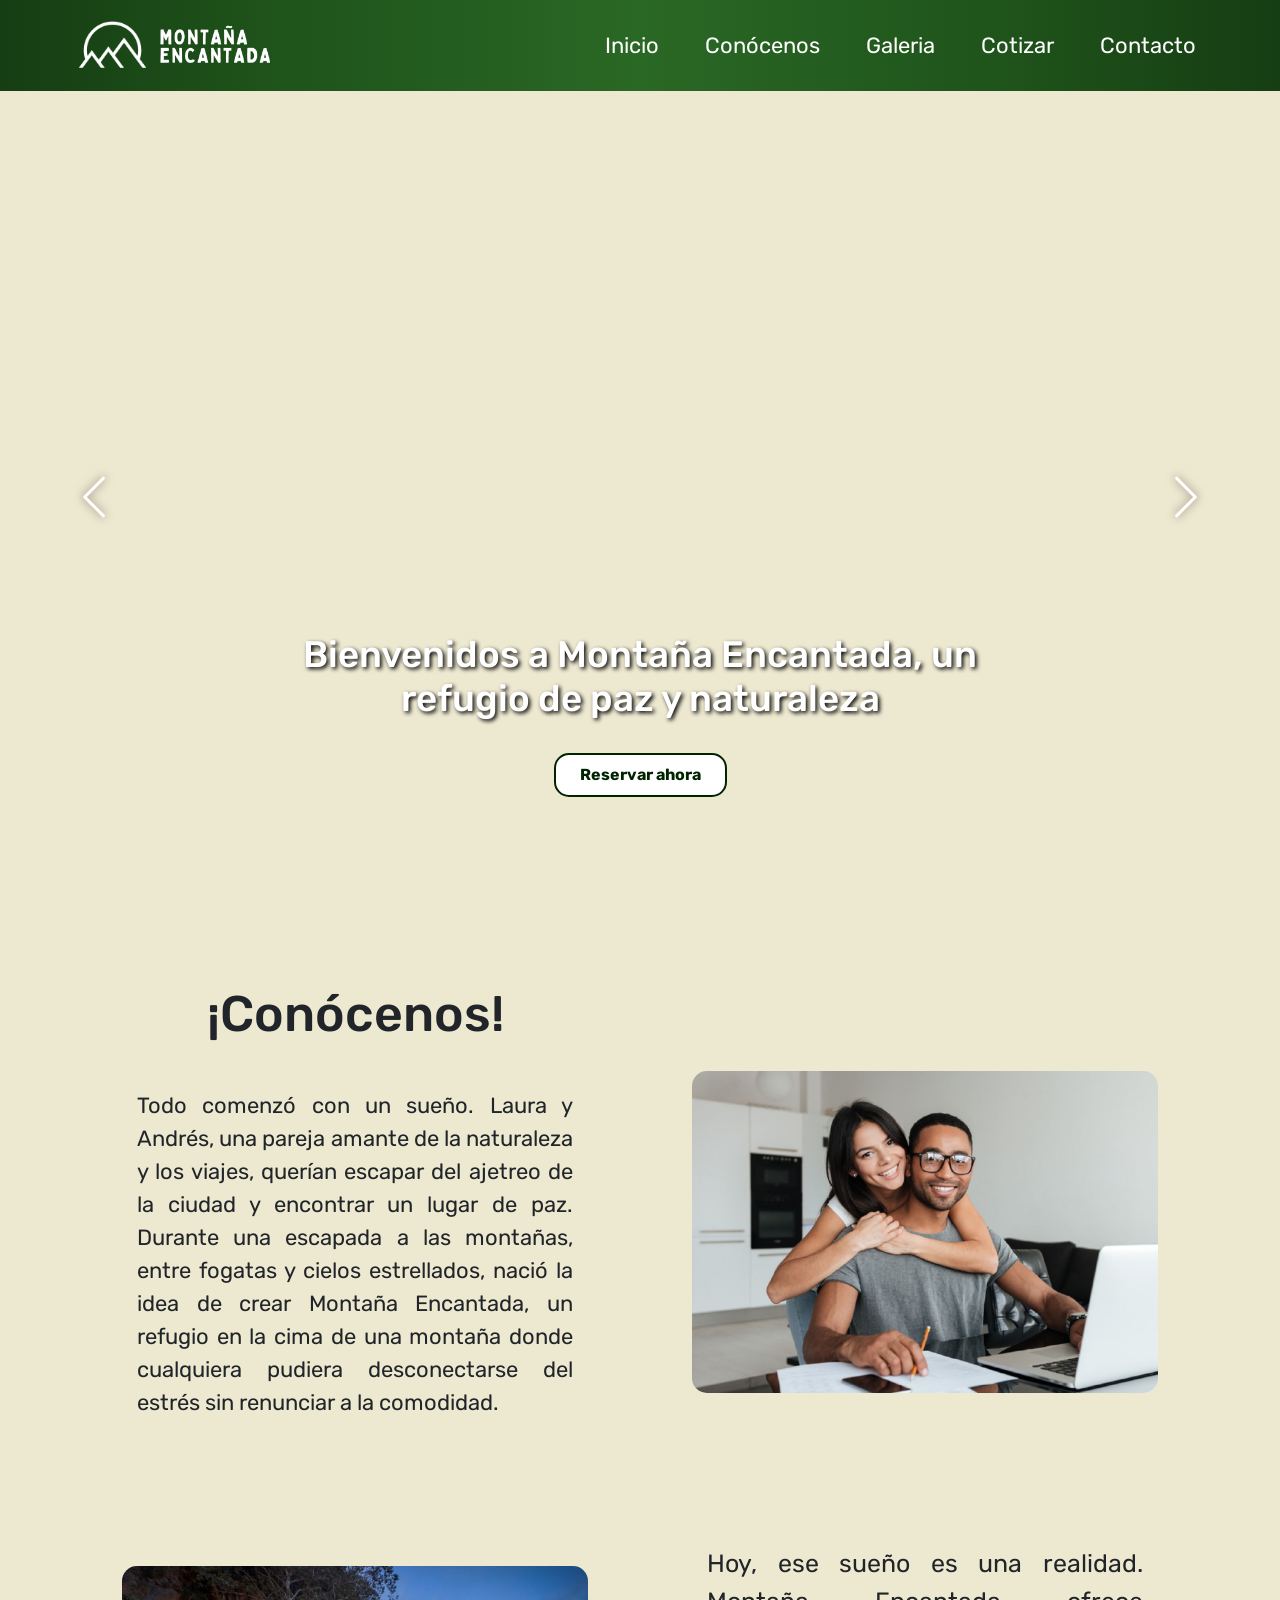
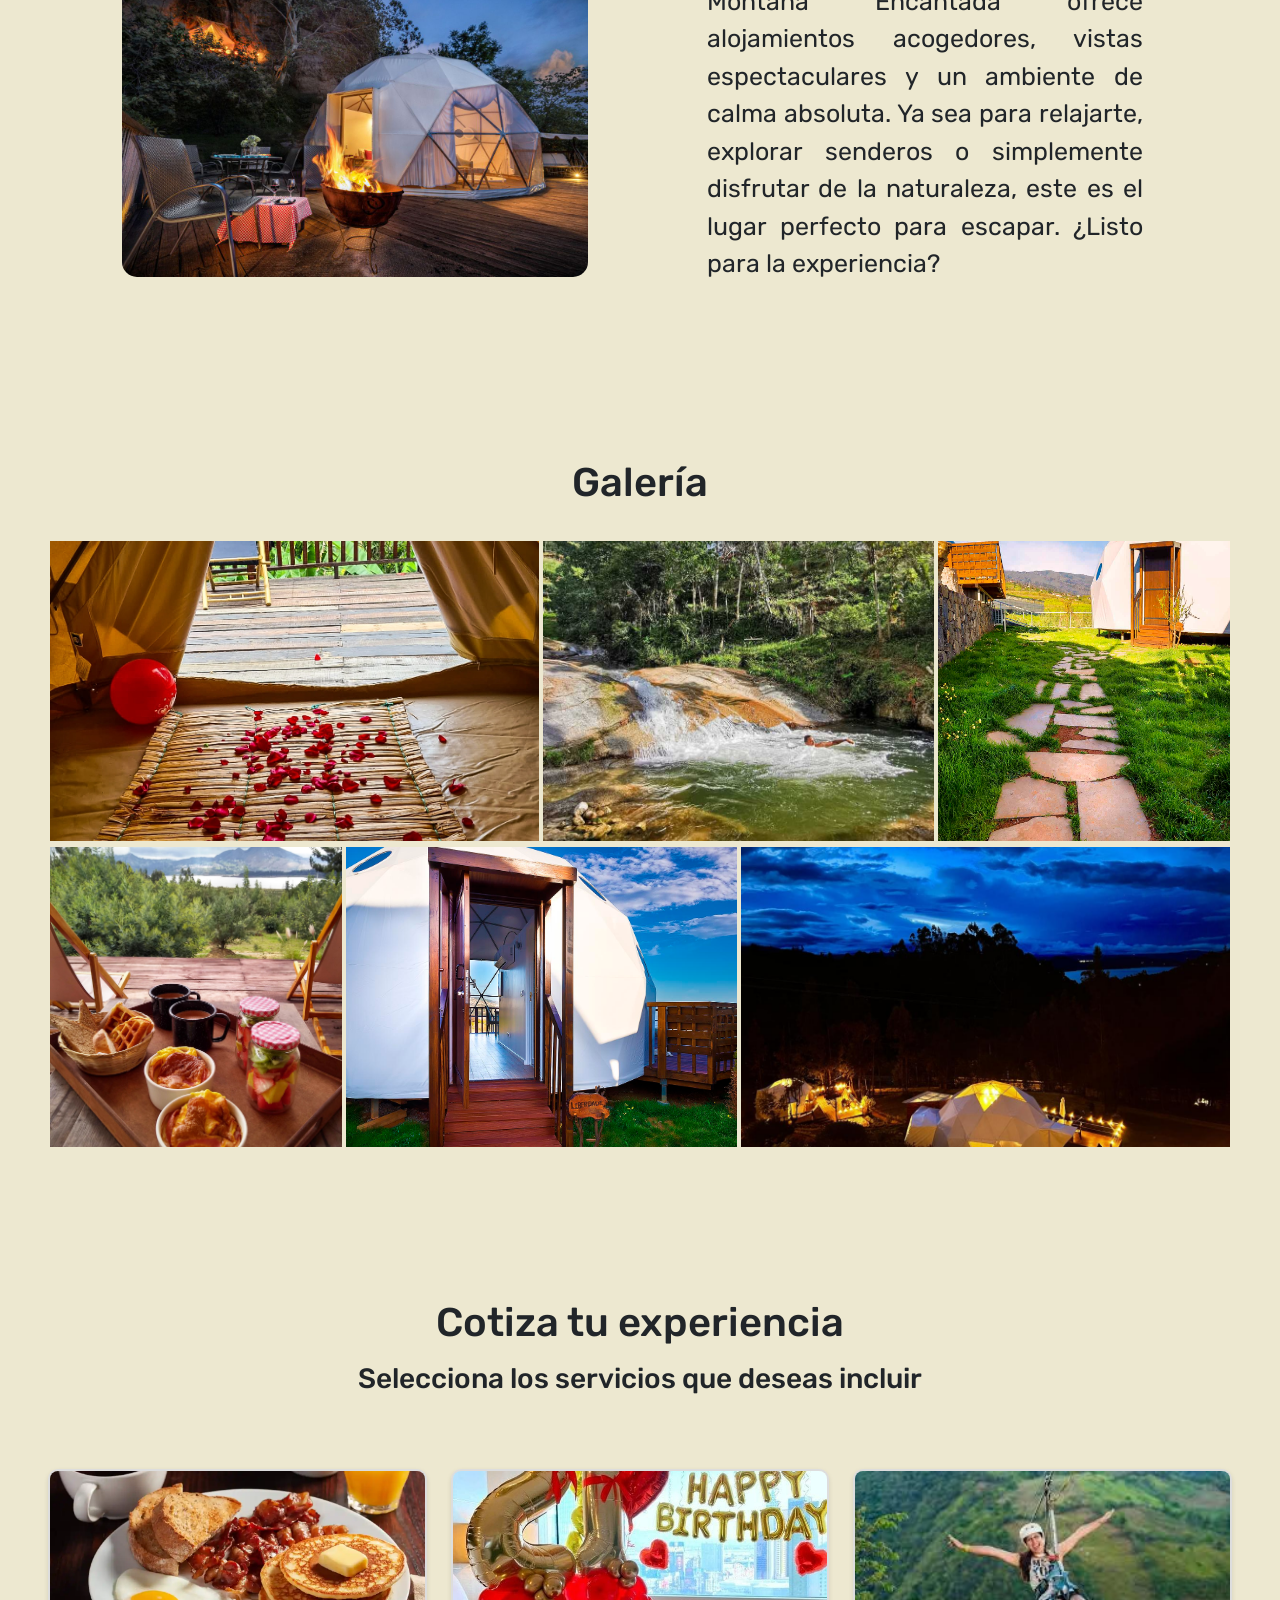
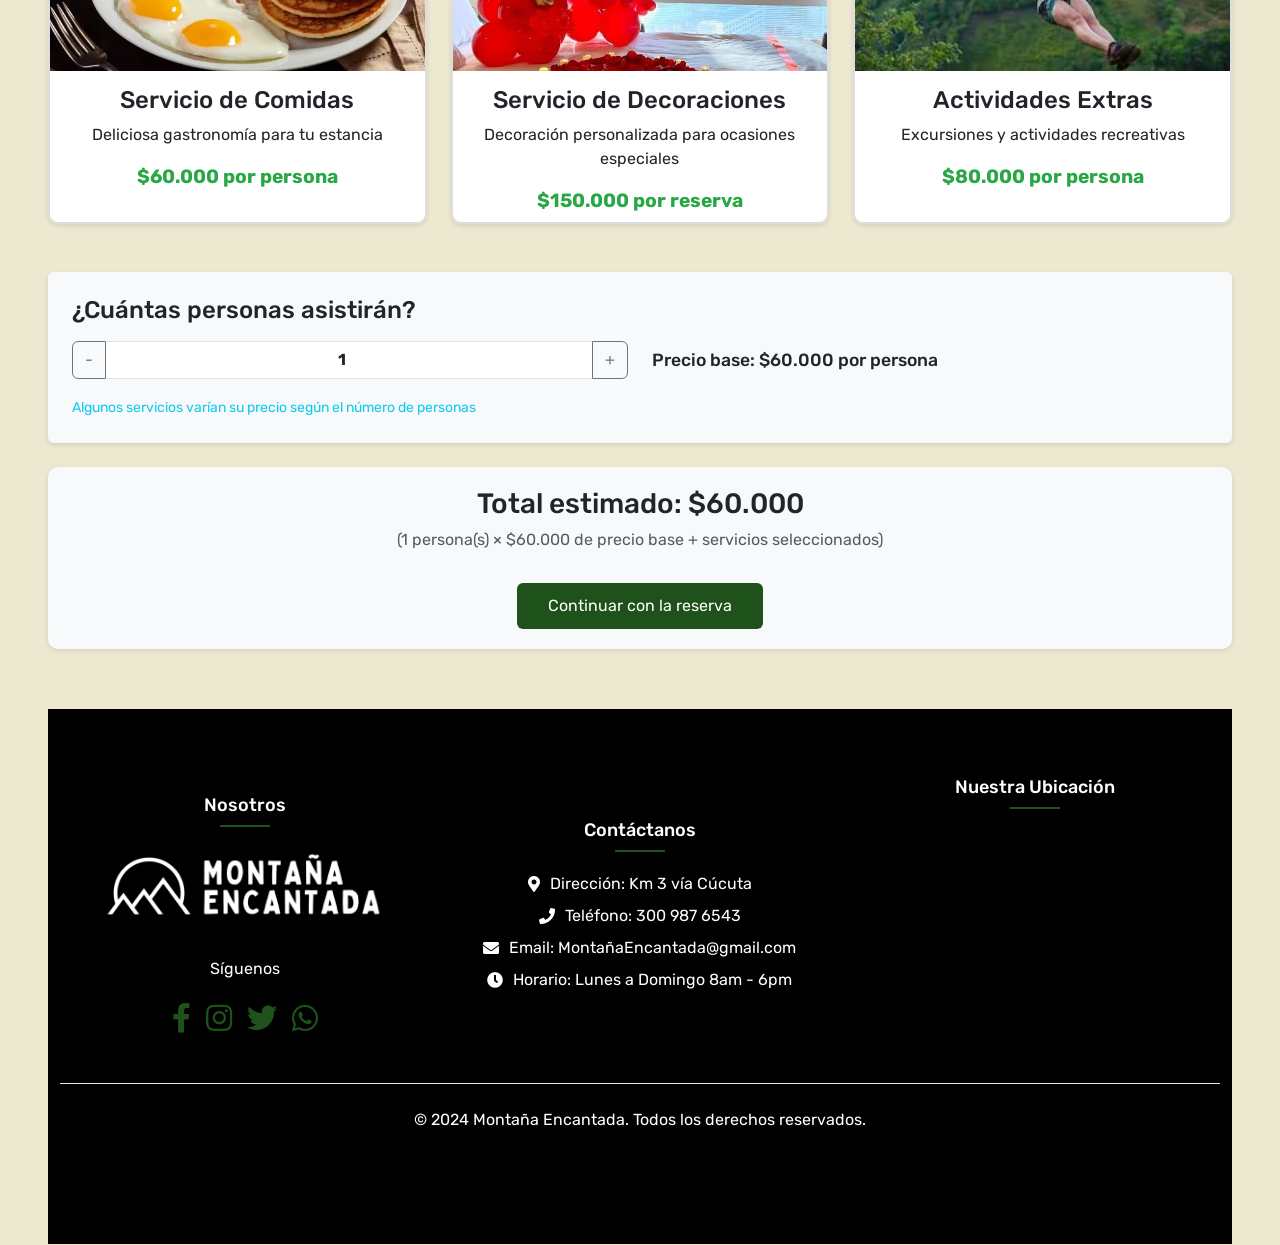
==== commit a9c59b71: "push 90% completado." ====
--- a/Index.html
+++ b/Index.html
@@ -565,28 +565,28 @@
                     <!-- Icono de ubicacion -->
                     <i class="fas fa-map-marker-alt"></i>
                     <!-- Texto con la direccion -->
-                    <span>Dirección: Km 3 vía Cúcuta</span>
+                    <span class="direccion-contactanos">Dirección: Km 3 vía Cúcuta</span>
                   </li>
                   <!-- Elementos de la lista, margen de fondo de 2-->
                   <li class="nav-item mb-2">
                     <!-- Icono de telefono -->
                     <i class="fas fa-phone"></i>
                     <!-- Texto con el telefono -->
-                    <span>Teléfono: 300 987 6543</span>
+                    <span class="telefono-contactanos">Teléfono: 300 987 6543</span>
                   </li>
                   <!-- Elementos de la lista, margen de fondo de 2 -->
                   <li class="nav-item mb-2">
                     <!-- Icono de correo electronico -->
                     <i class="fas fa-envelope"></i>
                     <!-- Texto con el correo electronico -->
-                    <span>Email: MontañaEncantada@gmail.com</span>
+                    <span class="email-contactanos">Email: MontañaEncantada@gmail.com</span>
                   </li>
                   <!-- Elementos de la lista, margen de fondo de 2 -->
                   <li class="nav-item mb-2">
                     <!-- Icono de reloj -->
                     <i class="fas fa-clock"></i>
                     <!-- Texto con el horario -->
-                    <span>Horario: Lunes a Domingo 8am - 6pm</span>
+                    <span class="horario-contactanos">Horario: Lunes a Domingo 8am - 6pm</span>
                   </li>
                   <!-- Cierre de la lista -->
                 </ul>
--- a/styles.css
+++ b/styles.css
@@ -136,8 +136,6 @@
   width:80%;
 }
 
-
-
 .navbar .navbar-toggler{
   border:none !important;
   outline: none !important;
@@ -251,7 +249,6 @@
 border: 2px solid var(--color-footer) !important;
 color: var(--color-footer) !important;
 transform: scale(1.06); 
-
 }
 
 /* Mejora la legibilidad del texto */
@@ -554,6 +551,11 @@
 #continuar-btn {
   margin-top: 15px; /* Espaciado superior para separación */
   padding: 10px 30px; /* Tamaño del botón */
+  transition: transform 0.3s ease;
+}
+
+#continuar-btn:hover{
+  transform: scale(1.06);
 }
 
 /* Estilo para los botones secundarios */
@@ -852,8 +854,8 @@
   font-size: 30px; /* Tamaño grande para visibilidad */
 }
 
-span{
-  margin-left:10px; /*Se le pone un margen a la izquierda de 10 px a los elementos marcados con "span", en este caso, los iconos de la parte de "contactanos"*/
+.horario-contactanos, .telefono-contactanos, .email-contactanos, .direccion-contactanos{
+  margin-left:10px; /*Se le pone un margen a la izquierda de 10 px a los iconos de la parte de "contactanos"*/
 }
 
 /* Cambio de color al pasar el mouse sobre los íconos */
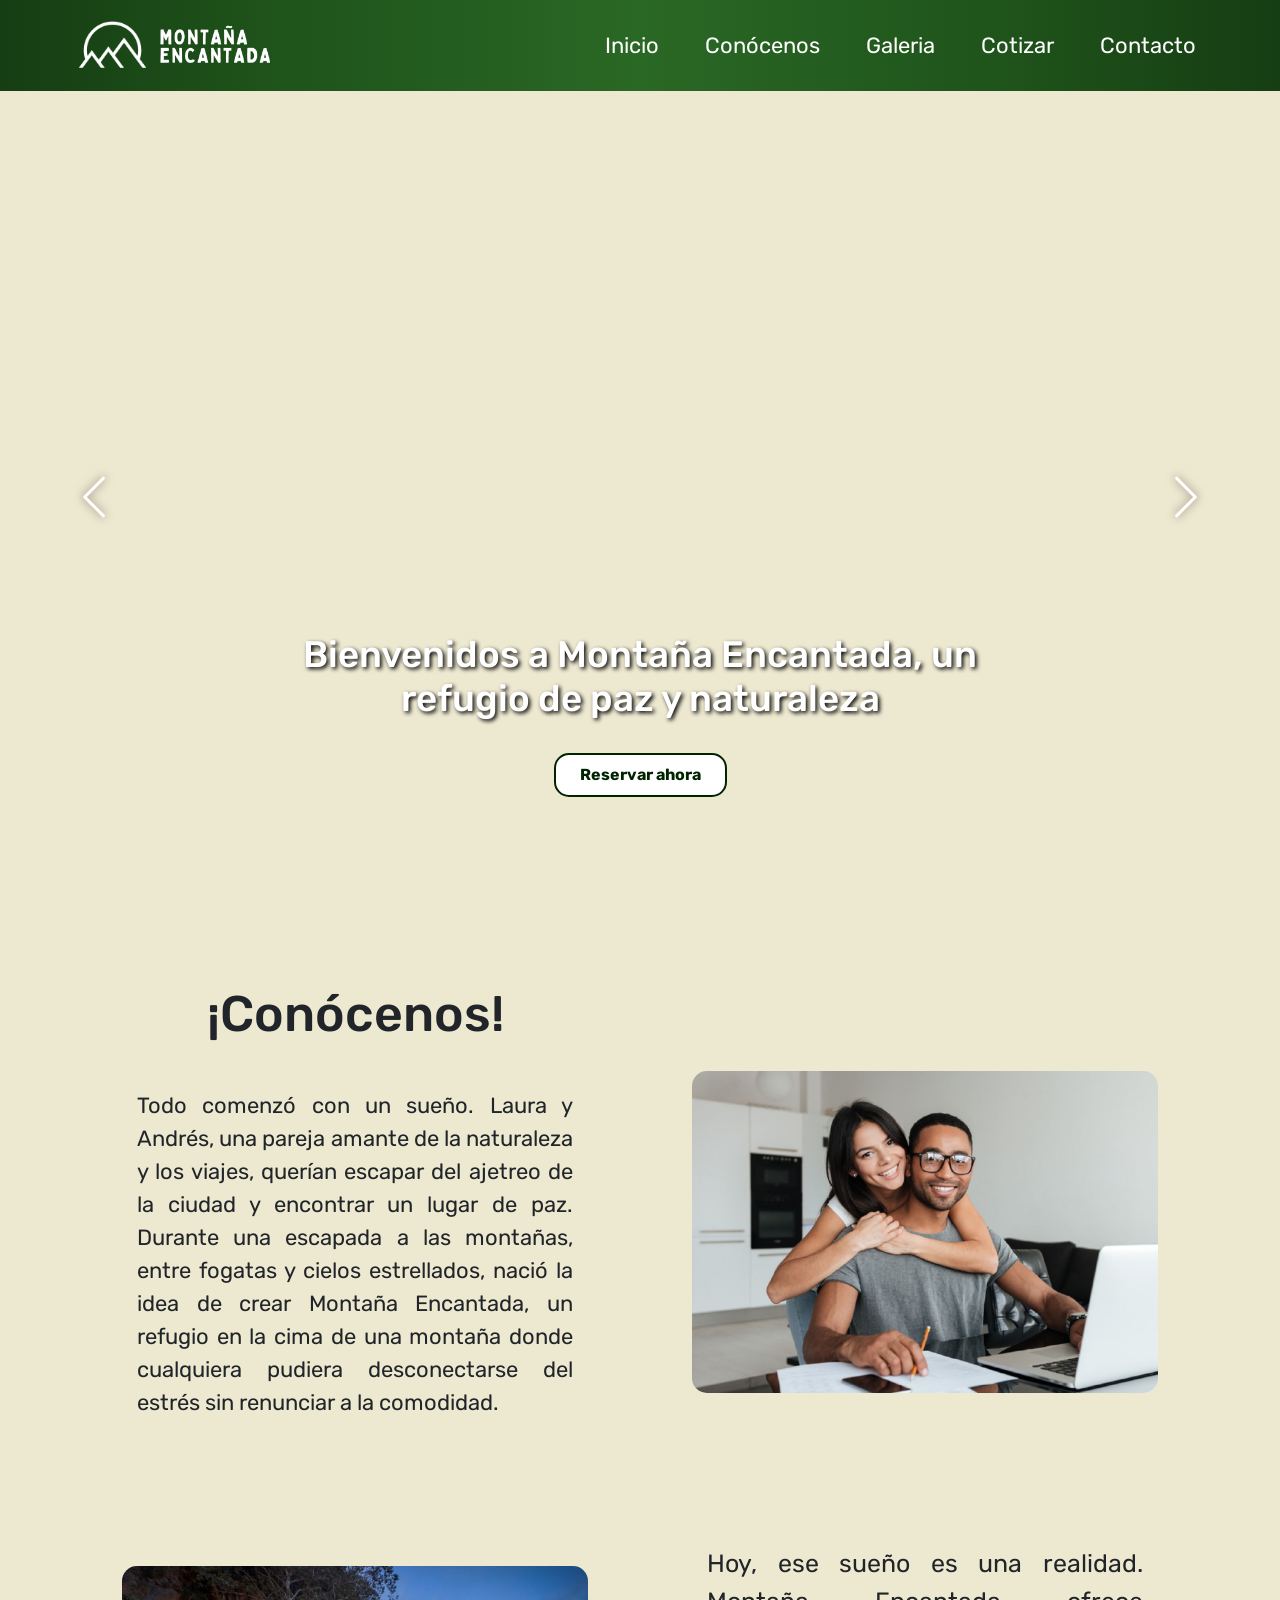
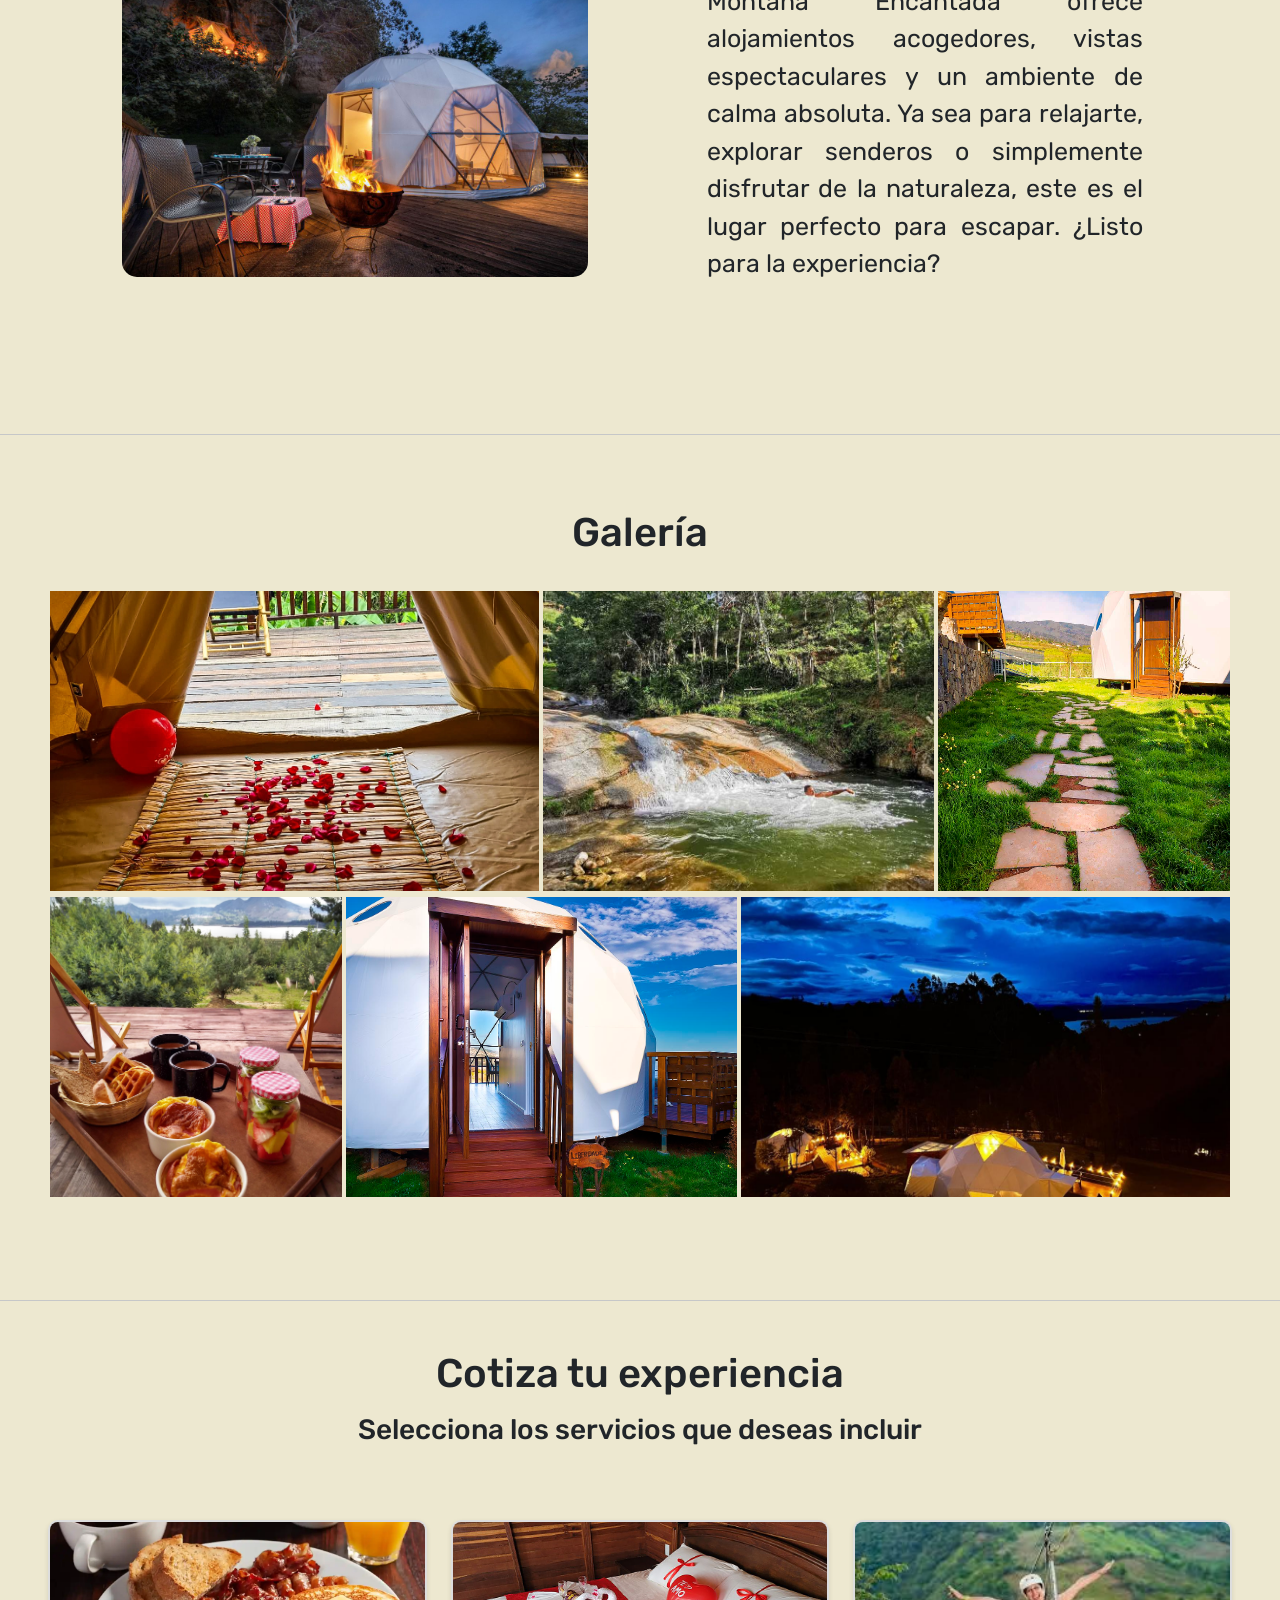
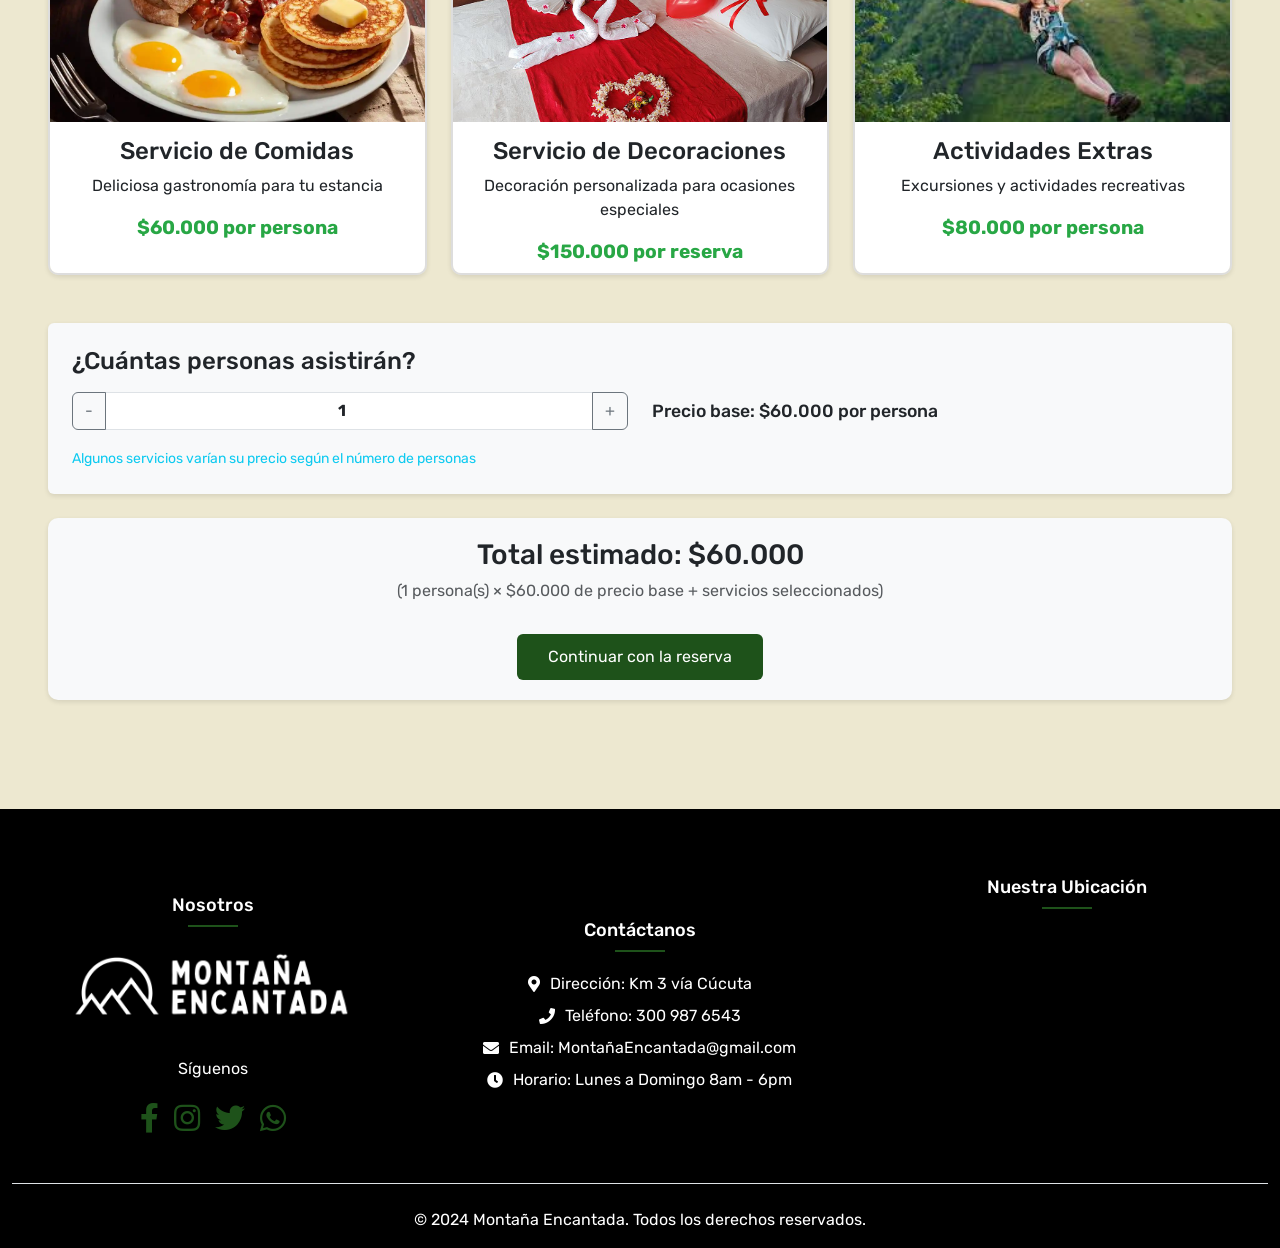
==== commit 2c2d2cd2: "Finalizacion seccion footer" ====
--- a/Index.html
+++ b/Index.html
@@ -1,58 +1,71 @@
 <!DOCTYPE html>
-<html lang="en">
+<html lang="es">
 
 <head>
   <meta charset="UTF-8">
   <meta name="viewport" content="width=device-width, initial-scale=1.0">
-  <link rel="stylesheet" href="styles.css">
+  <!-- Configura la página para que sea responsiva en dispositivos móviles -->
+  <link rel="stylesheet" href="styles.css"> <!--Se vincula el archivo html con la hoja de estilos css.-->
   <link rel="stylesheet" href="https://cdnjs.cloudflare.com/ajax/libs/font-awesome/5.15.3/css/all.min.css">
-
-  <!-- Se vincula la fuente "Rubik" y "Libre Franklin" desde el servicio Google Fonts"-->
+  <!-- Importamos la librería FontAwesome desde un CDN para usar iconos en la página -->
+
+
+  <!-- Se "Importan" las fuentes "Libre Franklin" y "Rubik" desde Google Fonts -->
   <link rel="preconnect" href="https://fonts.googleapis.com">
   <link rel="preconnect" href="https://fonts.gstatic.com" crossorigin>
   <link
     href="https://fonts.googleapis.com/css2?family=Libre+Franklin:ital,wght@0,100..900;1,100..900&family=Rubik:ital,wght@0,300..900;1,300..900&display=swap"
     rel="stylesheet">
 
-  <!-- Enlace CDN de Bootstrap para el css-->
+  <!--Se importa Bootstrap desde un CDN para usar sus estilos predefinidos -->
   <link rel="stylesheet" href="https://cdn.jsdelivr.net/npm/bootstrap@5.3.3/dist/css/bootstrap.min.css">
 
+  <!-- Se establece el icono de la pestaña del navegador para la página-->
   <link rel="icon" href="Imagenes/logoAlternativo.png">
 
-  <title>Montaña Encantada | Home</title>
-
+  <title>Montaña Encantada | Home</title> <!--Titulo de la página web-->
 </head>
 
 <body>
 
-  <!-- NavBar -->
+  <!-- NAVBAR -->
+
+  <!--Se crea la sección para el navbar-->
   <section>
     <nav class="navbar navbar-expand-lg" id="secccionavbar">
-      <div class="container">
-
-        <a class="navbar-brand" href="#secccionavbar">
-          <img src="Imagenes/Logo.png" alt="Logo" class="navbar-logo">
-          <img src="Imagenes/Nombre.png" alt="Título" class="navbar-titulo">
+      <!-- Se usan las clases definidas por bootstrap para crear el navbar-->
+      <div class="container"> <!-- Contenedor que agrupa los elementos del navbar -->
+
+        <a class="navbar-brand" href="#secccionavbar"> <!-- Enlace a la misma sección del navbar -->
+          <img src="Imagenes/Logo.png" alt="Logo" class="navbar-logo"> <!-- Imagen del logo principal -->
+          <img src="Imagenes/Nombre.png" alt="Título" class="navbar-titulo"> <!-- Imagen del nombre de la página -->
         </a>
 
         <button class="navbar-toggler" type="button" data-bs-toggle="collapse" data-bs-target="#navbarSupportedContent"
           aria-controls="navbarSupportedContent" aria-expanded="false" aria-label="Toggle navigation">
+          <!-- Botón para colapsar y expandir el menú en dispositivos pequeños -->
 
           <input type="checkbox" name="toggle-menu" id="toggle-menu">
+          <!-- Checkbox oculto para controlar la animación del menú -->
           <label for="toggle-menu" type="button" class="toggle-btn">
-            <div class="bar"></div>
+            <!-- Etiqueta que actúa como botón del menú hamburguesa -->
+            <div class="bar"></div> <!-- Se crean 3 divs, que son las barras que forman el icono del menú hamburguesa-->
             <div class="bar"></div>
             <div class="bar"></div>
           </label>
 
         </button>
         <div class="collapse navbar-collapse" id="navbarSupportedContent">
-
-          <ul class="navbar-nav ms-auto mb-2 mb-lg-0">
+          <!-- Contenedor que colapsa el menú en dispositivos pequeños -->
+
+          <ul class="navbar-nav ms-auto mb-2 mb-lg-0"> <!-- Lista de enlaces de navegación alineados a la derecha-->
+            <!-- Esta tiene ciertas propiedades ya definidas por bootstrap -->
+
             <!--Link Inicio -->
-            <li class="nav-item">
+            <li class="nav-item"> <!--Esta clase se usa para items de navegación y está definida por bootstrap-->
               <a class="nav-link" href="#secccionavbar">Inicio</a>
             </li>
+
             <!--Link Conocenos -->
             <li class="nav-item">
               <a class="nav-link" href="#conocenos">Conócenos</a>
@@ -75,16 +88,25 @@
       </div>
     </nav>
   </section>
-  <!-- Enlace CDN de Bootstrap para el JavaScript-->
-
-
-  <!--Carrusel -->
-
+
+
+  <!--CARRUSEL-->
+
+  <!-- Sección que contiene el carrusel de imágenes -->
   <section class="carousel-seccion">
+
+    <!-- Contenedor principal del carrusel -->
     <div class="carousel-container">
-      <div id="carouselExampleAutoplaying" class="carousel slide" data-bs-ride="carousel" data-bs-pause="false">
-
+
+      <!-- Carrusel de Bootstrap con autoplay activado (data-bs-ride). -->
+      <div id="carouselExampleAutoplaying" class="carousel slide" data-bs-ride="carousel" data-bs-pause="false"> <!-- Se usa false, para que el autoplay no se detenga cuando
+      el usuario pasa el mouse encima de las imagenes -->
+
+        <!-- Contenedor de los elementos del carrusel -->
         <div class="carousel-inner">
+
+          <!-- Primer elemento del carrusel (activo por defecto) -->
+          <!-- Cada elemento del carrusel tiene además de la imagen, un título, y un botón que lleva a la sección de cotizar-->
 
           <div class="carousel-item carousel-image bg-img-1 active">
             <div class="carousel-caption">
@@ -95,6 +117,7 @@
             </div>
           </div>
 
+          <!-- Segundo elemento del carrusel -->
           <div class="carousel-item carousel-image bg-img-2">
             <div class="carousel-caption">
               <h2>Disfruta de habitaciones elegantes y cómodas en pleno corazón del bosque</h2>
@@ -104,6 +127,7 @@
             </div>
           </div>
 
+          <!-- Tercer elemento del carrusel -->
           <div class="carousel-item carousel-image bg-img-3">
             <div class="carousel-caption">
               <h2>Escapa de la rutina y vive momentos inolvidables con tu pareja en un entorno único</h2>
@@ -113,6 +137,7 @@
             </div>
           </div>
 
+          <!-- Cuarto elemento del carrusel -->
           <div class="carousel-item carousel-image bg-img-4">
             <div class="carousel-caption">
               <h2>Comienza tu día con un desayuno gourmet rodeado de la serenidad de la naturaleza</h2>
@@ -122,30 +147,43 @@
             </div>
           </div>
 
-        </div>
-
+        </div> <!-- Fin de carousel-inner -->
+
+        <!-- Botón para retroceder en el carrusel -->
         <button class="carousel-control-prev" type="button" data-bs-target="#carouselExampleAutoplaying"
           data-bs-slide="prev">
           <span class="carousel-control-prev-icon" aria-hidden="true"></span>
           <span class="visually-hidden">Previous</span>
         </button>
 
+        <!-- Botón para avanzar en el carrusel -->
         <button class="carousel-control-next" type="button" data-bs-target="#carouselExampleAutoplaying"
           data-bs-slide="next">
           <span class="carousel-control-next-icon" aria-hidden="true"></span>
           <span class="visually-hidden">Next</span>
-
         </button>
-      </div>
-    </div>
-  </section>
-
-
+
+      </div> <!-- Fin de carousel -->
+
+    </div> <!-- Fin de carousel-container -->
+
+  </section> <!-- Fin de la sección del carrusel -->
+
+
+  <!-- CONOCENOS -->
+
+  <!-- Sección "Conócenos"-->
   <section class="conocenos-seccion" id="conocenos">
+
+    <!-- Contenedor principal que mantiene el contenido centrado y con márgenes adecuados -->
     <div class="container">
+
       <!-- Primera fila -->
-      <div class="row align-items-center"> <!-- Agregado para alinear verticalmente -->
+      <div class="row align-items-center"> <!-- Alinea los elementos verticalmente en el centro -->
+
+        <!-- Columna izquierda con texto -->
         <div class="col-md-6">
+          <!-- Columna que ocupa 6 de las 12 columnas disponibles según el grid system de bootstrap-->
           <div class="content-box caja-conocenos">
             <h2 class="titulo-conocenos">¡Conócenos!</h2>
             <p class="descripcion-conocenos">
@@ -159,20 +197,26 @@
           </div>
         </div>
 
+        <!-- Columna derecha con imagen de los propietarios -->
         <div class="col-md-6 caja-propietarios">
           <div class="content-box">
             <img src="Imagenes/propietarios.png" alt="Propietarios de Montaña Encantada">
           </div>
         </div>
+
       </div>
 
       <!-- Segunda fila -->
       <div class="row">
+
+        <!-- Columna izquierda con imagen de la cabaña -->
         <div class="col-md-6">
           <div class="content-box caja-cabaña">
             <img src="Imagenes/cabaña3.jpg" alt="Cabaña del glamping">
           </div>
         </div>
+
+        <!-- Columna derecha con más información sobre el glamping -->
         <div class="col-md-6">
           <div class="content-box caja-conocenos2">
             <p class="descripcion-2">
@@ -183,9 +227,16 @@
             </p>
           </div>
         </div>
+
       </div>
+
     </div>
   </section>
+
+
+  <hr class="hr hr-blurry" />
+
+  <!-- GALERIA -->
 
   <!-- Sección principal de la galería -->
   <section id="Galeria" class="galeria-seccion">
@@ -280,6 +331,8 @@
       </div>
     </div>
   </section>
+
+  <hr class="hr hr-blurry" />
 
   <!-- Sección principal de la cotizacion -->
   <section id="Cotizar" class="cotizar-seccion">
@@ -510,126 +563,127 @@
           </div>
         </div>
       </div>
-
-      <!-- Creacion de la seccion de contactos/footer -->
-      <section id="Contacto">
-        <!-- Creacion de un contenedor para la informacion del footer-->
-        <div class="container-fluid">
-          <!-- Creacion de un footer con un padding vertical de 5 -->
-          <footer class="py-5">
-            <!-- Creacion de la fila para los elementos-->
-            <div class="row">
-              <!-- Columna izquierda: Logo, nombre y redes sociales -->
-              <div class="col-md-4">
-                <!-- Título para esta sección -->
-                <h5>Nosotros</h5>
-                <!-- Div con el logo y el nombre de la empresa -->
-                <div class="logoYNombre">
-                  <!-- Imagen del logo -->
-                  <img src="Imagenes/Logo.png" alt="Logo de la empresa">
-                  <!-- Imagen del nombre -->
-                  <img src="Imagenes/Nombre.png" alt="Nombre de la empresa">
-                  <!-- Cierre del div -->
-                </div>
-
-                <!-- Creacion de div para los iconos de las redes sociales -->
-                <div class="redes-sociales">
-                  <!-- Parrafo con el texto de seguirnos -->
-                  <p>Síguenos</p>
-                  <!-- Iconos de las redes sociales -->
-                  <div class="social-icons">
-                    <!-- Icono de Facebook -->
-                    <a href="#" class="social-icon"><i class="fab fa-facebook-f"></i></a>
-                    <!-- Icono de Instagram -->
-                    <a href="#" class="social-icon"><i class="fab fa-instagram"></i></a>
-                    <!-- Icono de Twitter -->
-                    <a href="#" class="social-icon"><i class="fab fa-twitter"></i></a>
-                    <!-- Icono de WhatsApp -->
-                    <a href="#" class="social-icon"><i class="fab fa-whatsapp"></i></a>
-                    <!-- Cierre del div de los iconos -->
-                  </div>
-                  <!-- Cierre del div de las redes sociales -->
-                </div>
-                <!-- Cierre de la columna izquierda -->
-              </div>
-
-              <!-- Columna central: Información de contacto -->
-              <!-- Le damos el tamaño a la columna, ademas de una clase de Bootstrap para centrar el texto -->
-              <div class="col-md-4 text-center">
-                <!-- Titulo para esta seccion -->
-                <h5>Contáctanos</h5>
-                <!-- Lista con la informacion de contacto, estilo de flex en columna, ademasd e una clae-->
-                <ul class="flex-column contact-info">
-                  <!-- Elementos de la lista, margen de fondo de 2 -->
-                  <li class="nav-item mb-2">
-                    <!-- Icono de ubicacion -->
-                    <i class="fas fa-map-marker-alt"></i>
-                    <!-- Texto con la direccion -->
-                    <span class="direccion-contactanos">Dirección: Km 3 vía Cúcuta</span>
-                  </li>
-                  <!-- Elementos de la lista, margen de fondo de 2-->
-                  <li class="nav-item mb-2">
-                    <!-- Icono de telefono -->
-                    <i class="fas fa-phone"></i>
-                    <!-- Texto con el telefono -->
-                    <span class="telefono-contactanos">Teléfono: 300 987 6543</span>
-                  </li>
-                  <!-- Elementos de la lista, margen de fondo de 2 -->
-                  <li class="nav-item mb-2">
-                    <!-- Icono de correo electronico -->
-                    <i class="fas fa-envelope"></i>
-                    <!-- Texto con el correo electronico -->
-                    <span class="email-contactanos">Email: MontañaEncantada@gmail.com</span>
-                  </li>
-                  <!-- Elementos de la lista, margen de fondo de 2 -->
-                  <li class="nav-item mb-2">
-                    <!-- Icono de reloj -->
-                    <i class="fas fa-clock"></i>
-                    <!-- Texto con el horario -->
-                    <span class="horario-contactanos">Horario: Lunes a Domingo 8am - 6pm</span>
-                  </li>
-                  <!-- Cierre de la lista -->
-                </ul>
-                <!-- Cierre de la columna central -->
-              </div>
-
-              <!-- Columna derecha: Mapa -->
-              <!-- Le damos el tamaño a la columna -->
-              <div class="col-md-4">
-                <!-- Titulo para esta seccion -->
-                <h5>Nuestra Ubicación</h5>
-                <!-- Contenedor del mapa -->
-                <div class="map-container">
-                  <!-- Mapa de Google Maps -->
-                  <iframe
-                    src="https://www.google.com/maps/embed?pb=!1m18!1m12!1m3!1d53199.945795559695!2d-73.132978!3d7.11838125!2m3!1f0!2f0!3f0!3m2!1i1024!2i768!4f13.1!3m3!1m2!1s0x8e68157af751c0ed%3A0x75a0e4551148c36c!2sBucaramanga%2C%20Santander!5e1!3m2!1ses-419!2sco!4v1742333859578!5m2!1ses-419!2sco"
-                    width="80%" height="230" style="border:0; border-radius: 10px;" allowfullscreen="" loading="lazy"
-                    referrerpolicy="no-referrer-when-downgrade"></iframe>
-                  <!-- Cierre del contenedor del mapa -->
-                </div>
-                <!-- Cierre de la columna derecha -->
-              </div>
-              <!-- Cierre de la fila -->
-            </div>
-
-            <!-- Div con la informacion de derechos de autor -->
-            <!-- d-flex: para darle un display flex, le damos estilo de columna, y justifica el contenido con espacio entre ellos
+  </section>
+
+  <!-- Creacion de la seccion de contactos/footer -->
+  <section id="Contacto">
+    <!-- Creacion de un contenedor para la informacion del footer-->
+    <div class="container-fluid">
+      <!-- Creacion de un footer con un padding vertical de 5 -->
+      <footer class="pt-5 pb-0">
+        <!-- Creacion de la fila para los elementos-->
+        <div class="row">
+          <!-- Columna izquierda: Logo, nombre y redes sociales -->
+          <div class="col-md-4">
+            <!-- Título para esta sección -->
+            <h5>Nosotros</h5>
+            <!-- Div con el logo y el nombre de la empresa -->
+            <div class="logoYNombre">
+              <!-- Imagen del logo -->
+              <img src="Imagenes/Logo.png" alt="Logo de la empresa">
+              <!-- Imagen del nombre -->
+              <img src="Imagenes/Nombre.png" alt="Nombre de la empresa">
+              <!-- Cierre del div -->
+            </div>
+
+            <!-- Creacion de div para los iconos de las redes sociales -->
+            <div class="redes-sociales">
+              <!-- Parrafo con el texto de seguirnos -->
+              <p>Síguenos</p>
+              <!-- Iconos de las redes sociales -->
+              <div class="social-icons">
+                <!-- Icono de Facebook -->
+                <a href="#" class="social-icon"><i class="fab fa-facebook-f"></i></a>
+                <!-- Icono de Instagram -->
+                <a href="#" class="social-icon"><i class="fab fa-instagram"></i></a>
+                <!-- Icono de Twitter -->
+                <a href="#" class="social-icon"><i class="fab fa-twitter"></i></a>
+                <!-- Icono de WhatsApp -->
+                <a href="#" class="social-icon"><i class="fab fa-whatsapp"></i></a>
+                <!-- Cierre del div de los iconos -->
+              </div>
+              <!-- Cierre del div de las redes sociales -->
+            </div>
+            <!-- Cierre de la columna izquierda -->
+          </div>
+
+          <!-- Columna central: Información de contacto -->
+          <!-- Le damos el tamaño a la columna, ademas de una clase de Bootstrap para centrar el texto -->
+          <div class="col-md-4 text-center">
+            <!-- Titulo para esta seccion -->
+            <h5>Contáctanos</h5>
+            <!-- Lista con la informacion de contacto, estilo de flex en columna, ademasd e una clae-->
+            <ul class="flex-column contact-info">
+              <!-- Elementos de la lista, margen de fondo de 2 -->
+              <li class="nav-item mb-2">
+                <!-- Icono de ubicacion -->
+                <i class="fas fa-map-marker-alt"></i>
+                <!-- Texto con la direccion -->
+                <span class="direccion-contactanos">Dirección: Km 3 vía Cúcuta</span>
+              </li>
+              <!-- Elementos de la lista, margen de fondo de 2-->
+              <li class="nav-item mb-2">
+                <!-- Icono de telefono -->
+                <i class="fas fa-phone"></i>
+                <!-- Texto con el telefono -->
+                <span class="telefono-contactanos">Teléfono: 300 987 6543</span>
+              </li>
+              <!-- Elementos de la lista, margen de fondo de 2 -->
+              <li class="nav-item mb-2">
+                <!-- Icono de correo electronico -->
+                <i class="fas fa-envelope"></i>
+                <!-- Texto con el correo electronico -->
+                <span class="email-contactanos">Email: MontañaEncantada@gmail.com</span>
+              </li>
+              <!-- Elementos de la lista, margen de fondo de 2 -->
+              <li class="nav-item mb-2">
+                <!-- Icono de reloj -->
+                <i class="fas fa-clock"></i>
+                <!-- Texto con el horario -->
+                <span class="horario-contactanos">Horario: Lunes a Domingo 8am - 6pm</span>
+              </li>
+              <!-- Cierre de la lista -->
+            </ul>
+            <!-- Cierre de la columna central -->
+          </div>
+
+          <!-- Columna derecha: Mapa -->
+          <!-- Le damos el tamaño a la columna -->
+          <div class="col-md-4">
+            <!-- Titulo para esta seccion -->
+            <h5>Nuestra Ubicación</h5>
+            <!-- Contenedor del mapa -->
+            <div class="map-container">
+              <!-- Mapa de Google Maps -->
+              <iframe
+                src="https://www.google.com/maps/embed?pb=!1m18!1m12!1m3!1d53199.945795559695!2d-73.132978!3d7.11838125!2m3!1f0!2f0!3f0!3m2!1i1024!2i768!4f13.1!3m3!1m2!1s0x8e68157af751c0ed%3A0x75a0e4551148c36c!2sBucaramanga%2C%20Santander!5e1!3m2!1ses-419!2sco!4v1742333859578!5m2!1ses-419!2sco"
+                width="80%" height="230" style="border:0; border-radius: 10px;" allowfullscreen="" loading="lazy"
+                referrerpolicy="no-referrer-when-downgrade"></iframe>
+              <!-- Cierre del contenedor del mapa -->
+            </div>
+            <!-- Cierre de la columna derecha -->
+          </div>
+          <!-- Cierre de la fila -->
+        </div>
+
+        <!-- Div con la informacion de derechos de autor -->
+        <!-- d-flex: para darle un display flex, le damos estilo de columna, y justifica el contenido con espacio entre ellos
           da un padding vertical de 4 y un margen vetical de 4 y por ultimo un borde superior -->
-            <div class="d-flex flex-column flex-sm-row justify-content-between py-4 my-4 border-top">
-              <!-- Parrafo con la informacion de derechos de autor -->
-              <p>&copy; 2024 Montaña Encantada. Todos los derechos reservados.</p>
-            </div>
-            <!-- Cierre del footer -->
-          </footer>
-          <!-- Cierre del contenedor -->
-        </div>
-        <!-- Cierre de la seccion de contactos -->
-      </section>
-
-      <!-- Enlace CDN de Bootstrap para el JavaScript-->
-      <script src="https://cdn.jsdelivr.net/npm/bootstrap@5.3.3/dist/js/bootstrap.bundle.min.js"></script>
-      <!-- Enlace CDN de jQuery -->
-      <script src="scripts.js"></script>
+          <div class="d-flex flex-column flex-sm-row justify-content-between pt-4 mt-4 mb-0 pb-0 border-top">
+          <!-- Parrafo con la informacion de derechos de autor -->
+          <p>&copy; 2024 Montaña Encantada. Todos los derechos reservados.</p>
+        </div>
+        <!-- Cierre del footer -->
+      </footer>
+      <!-- Cierre del contenedor -->
+    </div>
+    <!-- Cierre de la seccion de contactos -->
+  </section>
+
+  <!-- Enlace CDN de Bootstrap para el JavaScript-->
+  <script src="https://cdn.jsdelivr.net/npm/bootstrap@5.3.3/dist/js/bootstrap.bundle.min.js"></script>
+  <!-- Enlace CDN de jQuery -->
+  <script src="scripts.js"></script>
 
 </body>
 
--- a/styles.css
+++ b/styles.css
@@ -5,10 +5,10 @@
 }
 
 .carousel-seccion, .conocenos-seccion, .galeria-seccion, .cotizar-seccion {
-  background-color: var(--color-primario);
+  background-color: var(--color-primario); /*Color de fondo*/
   margin: 0; /* Elimina cualquier margen */
-  padding-top: 1px; /* Trick para evitar colapso de márgenes */
-  padding-bottom: 1px; /* Trick para evitar colapso de márgenes */
+  padding-top: 1px; /*1 pixel de padding arriba y abajo para evitar colapso de márgenes */
+  padding-bottom: 1px; 
 }
 
 body, html{
@@ -18,31 +18,6 @@
   padding: 0;
 }
 
-.carousel-seccion {
-  padding: 1px; /* Necesario para contener los márgenes internos */
-}
-
-.titulo{
-  text-align: center;
-  font-size: 2rem;
-  margin: 1rem;
-  padding: 10px;
-}
-
-.carousel .carousel-control-prev-icon,
-.carousel .carousel-control-next-icon {
-  opacity: 1 !important; /* Fuerza opacidad completa */
-  width: 50px !important; /* Significativamente más grande */
-  height: 50px !important;
-  filter: drop-shadow(0px 0px 5px rgba(0, 0, 0, 0.5)) !important; /* Añade sombra para más contraste */
-  background-size: 100% !important; /* Asegura que el icono llene el área */
-}
-
-#carouselExampleAutoplaying .carousel-control-prev,
-#carouselExampleAutoplaying .carousel-control-next {
-  opacity: 1 !important; /* Opacidad completa */
-  width: 10% !important; /* Mayor área clickeable */
-}
 
 /*Estilos del Navbar */
 
@@ -178,7 +153,33 @@
   transform: translateY(-8px) rotate(-45deg);
 }
 
-/*Carrusel*/
+
+/*Estilos del  Carrusel */
+.carousel-seccion {
+  padding: 1px; /* Necesario para contener los márgenes internos */
+}
+
+.titulo{
+  text-align: center;
+  font-size: 2rem;
+  margin: 1rem;
+  padding: 10px;
+}
+
+.carousel .carousel-control-prev-icon,
+.carousel .carousel-control-next-icon {
+  opacity: 1 !important; /* Fuerza opacidad completa */
+  width: 50px !important; /* Significativamente más grande */
+  height: 50px !important;
+  filter: drop-shadow(0px 0px 5px rgba(0, 0, 0, 0.5)) !important; /* Añade sombra para más contraste */
+  background-size: 100% !important; /* Asegura que el icono llene el área */
+}
+
+#carouselExampleAutoplaying .carousel-control-prev,
+#carouselExampleAutoplaying .carousel-control-next {
+  opacity: 1 !important; /* Opacidad completa */
+  width: 10% !important; /* Mayor área clickeable */
+}
 
 .bg-img-1{
   background-image: url(Imagenes/cabaña1.jpeg);
@@ -362,7 +363,14 @@
   transition: 0.3s ease-in-out; /* Hace que la transición sea suave */
 }
 
+
+
 /* ESTILOS GALERIA */
+
+/* Estilo para el título de la sección de galería */
+#Galeria{
+  padding-top: 50px; /* Espaciado superior para separar de la sección anterior */
+}
 
 /* Contenedor principal para las imágenes */
 .image-container {
@@ -565,7 +573,6 @@
 }
 
 /* Estilos para la sección de formulario */
-/* Añade esto a tu CSS para ocultar el formulario inicialmente */
 /* Aseguramos que la sección del formulario esté bien centrada */
 .formulario-section {
   position: relative;
@@ -587,189 +594,213 @@
   display: none;
 }
 
-/* Asegurar que el contenedor del formulario esté centrado y tenga el ancho correcto */
+/* Contenedor del formulario con fondo semi-transparente, bordes redondeados y una sombra sutil */
 .formulario-container {
-  background-color: rgba(255, 255, 255, 0.85);
-  border-radius: 15px;
-  box-shadow: 0 8px 32px rgba(31, 38, 135, 0.2);
-  backdrop-filter: blur(8px);
-  padding: 30px 40px;
-  max-width: 800px;
-  width: 100%;
-  z-index: 1;
+  background-color: rgba(255, 255, 255, 0.85); /* Fondo blanco con opacidad */
+  border-radius: 15px; /* Bordes redondeados */
+  box-shadow: 0 8px 32px rgba(31, 38, 135, 0.2); /* Sombra suave */
+  backdrop-filter: blur(8px); /* Aplica un efecto de desenfoque en el fondo */
+  padding: 30px 40px; /* Espaciado interno */
+  max-width: 800px; /* Anchura máxima del formulario */
+  width: 100%; /* Toma el ancho completo en pantallas pequeñas */
+  z-index: 1; /* Coloca el contenedor por encima de otros elementos */
   position: relative;
-  margin: 0 auto; /* Esto ayuda al centrado */
-}
-
+  margin: 0 auto; /* Centra el contenedor horizontalmente */
+}
+
+/* Estilo del título principal del formulario */
 .formulario-titulo {
-  font-size: 2.5rem;
-  font-weight: bold;
-  color: #333;
-  margin-bottom: 10px;
-  text-align: center;
-}
-
+  font-size: 2.5rem; /* Tamaño grande del texto */
+  font-weight: bold; /* Texto en negrita */
+  color: #333; /* Color oscuro */
+  margin-bottom: 10px; /* Separación inferior */
+  text-align: center; /* Centra el texto */
+}
+
+/* Estilo del subtítulo del formulario */
 .formulario-subtitulo {
-  font-size: 1.1rem;
-  color: #666;
-  margin-bottom: 30px;
-  text-align: center;
-}
-
+  font-size: 1.1rem; /* Tamaño de texto más pequeño */
+  color: #666; /* Color gris */
+  margin-bottom: 30px; /* Separación inferior */
+  text-align: center; /* Centra el texto */
+}
+
+/* Estilos generales para cada grupo de formulario */
 .form-group {
-  margin-bottom: 20px;
+  margin-bottom: 20px; /* Espacio entre los grupos */
   position: relative;
 }
 
+/* Etiquetas para los campos del formulario */
 .form-group label {
-  display: block;
-  margin-bottom: 8px;
-  font-weight: 600;
-  color: #333;
-}
-
+  display: block; /* Cada etiqueta ocupa su propia línea */
+  margin-bottom: 8px; /* Separación inferior */
+  font-weight: 600; /* Texto en seminegrita */
+  color: #333; /* Color oscuro */
+}
+
+/* Iconos dentro de los campos del formulario (por ejemplo, usuario o contraseña) */
 .form-group i {
-  position: absolute;
-  left: 15px;
-  top: 40px;
-  color: #777;
-}
-
+  position: absolute; /* Posiciona el icono dentro del campo */
+  left: 15px; /* Distancia desde el borde izquierdo */
+  top: 40px; /* Distancia desde el borde superior */
+  color: #777; /* Color gris */
+}
+
+/* Estilo para los inputs, áreas de texto y listas desplegables */
 .form-group input,
 .form-group textarea,
 .form-group select {
-  width: 100%;
-  padding: 12px 15px 12px 40px;
-  border: 1px solid #ddd;
-  border-radius: 8px;
-  font-size: 16px;
-  transition: all 0.3s ease;
-}
-
+  width: 100%; /* Toma el ancho completo */
+  padding: 12px 15px 12px 40px; /* Espaciado interno considerando el icono */
+  border: 1px solid #ddd; /* Borde gris claro */
+  border-radius: 8px; /* Bordes redondeados */
+  font-size: 16px; /* Tamaño del texto */
+  transition: all 0.3s ease; /* Transición suave para efectos de hover/activo */
+}
+
+/* Estilo cuando los inputs, áreas de texto y listas tienen foco */
 .form-group input:focus,
 .form-group textarea:focus,
 .form-group select:focus {
-  border-color: #4a90e2;
-  box-shadow: 0 0 0 3px rgba(74, 144, 226, 0.25);
-  outline: none;
-}
-
+  border-color: #4a90e2; /* Cambia el borde a azul */
+  box-shadow: 0 0 0 3px rgba(74, 144, 226, 0.25); /* Efecto de sombra alrededor del campo */
+  outline: none; /* Elimina el contorno predeterminado */
+}
+
+/* Para mostrar varios elementos del formulario en una sola fila */
 .form-row {
   display: flex;
-  gap: 20px;
-}
-
+  gap: 20px; /* Espaciado entre los elementos */
+}
+
+/* Hace que cada grupo en una fila sea de igual tamaño */
 .form-row .form-group {
-  flex: 1;
-}
-
+  flex: 1; /* Todos los elementos ocupan el mismo espacio */
+}
+
+/* Contenedor para la sección de resumen */
 .resumen-container {
-  background-color: #f8f9fa;
-  border-radius: 10px;
-  padding: 20px;
+  background-color: #f8f9fa; /* Fondo gris claro */
+  border-radius: 10px; /* Bordes redondeados */
+  padding: 20px; /* Espaciado interno */
   margin-top: 20px;
   margin-bottom: 20px;
 }
 
+/* Título de la sección de resumen */
 .resumen-container h4 {
-  color: #333;
-  margin-bottom: 15px;
-}
-
+  color: #333; /* Color oscuro */
+  margin-bottom: 15px; /* Separación inferior */
+}
+
+/* Estilo para el total del resumen */
 .total-resumen {
-  font-weight: bold;
-  color: #2c3e50;
-  margin-top: 15px;
-  font-size: 1.2rem;
-}
-
+  font-weight: bold; /* Texto en negrita */
+  color: #2c3e50; /* Color azul oscuro */
+  margin-top: 15px; /* Separación superior */
+  font-size: 1.2rem; /* Tamaño del texto */
+}
+
+/* Estilos para el contenedor de botones */
 .botones-container {
   display: flex;
-  justify-content: space-between;
+  justify-content: space-between; /* Coloca los botones en extremos opuestos */
   margin-top: 20px;
 }
 
+/* Estilo del botón "Volver" */
 .btn-volver {
-  background-color: #6c757d;
-  color: white;
+  background-color: #6c757d; /* Fondo gris oscuro */
+  color: white; /* Texto blanco */
   border: none;
   padding: 12px 20px;
   font-size: 16px;
-  border-radius: 8px;
+  border-radius: 8px; /* Bordes redondeados */
+  cursor: pointer;
+  transition: all 0.3s ease; /* Transición suave al hacer hover */
+  display: flex;
+  align-items: center; /* Centra verticalmente el texto y el icono */
+}
+
+/* Espaciado para el icono en el botón "Volver" */
+.btn-volver i {
+  margin-right: 8px;
+}
+
+/* Botón "Cotizar" con fondo degradado */
+.btn-cotizar {
+  background: linear-gradient(135deg, #ff7e5f, #feb47b); /* Fondo degradado */
+  color: white; /* Texto blanco */
+  border: none;
+  padding: 12px 24px;
+  font-size: 16px;
+  font-weight: bold; /* Texto en negrita */
+  border-radius: 8px; /* Bordes redondeados */
   cursor: pointer;
   transition: all 0.3s ease;
   display: flex;
-  align-items: center;
-}
-
-.btn-volver i {
-  margin-right: 8px;
-}
-
-.btn-cotizar {
-  background: linear-gradient(135deg, #ff7e5f, #feb47b);
-  color: white;
-  border: none;
-  padding: 12px 24px;
-  font-size: 16px;
-  font-weight: bold;
-  border-radius: 8px;
-  cursor: pointer;
-  transition: all 0.3s ease;
-  display: flex;
-  align-items: center;
-}
-
+  align-items: center; /* Centra verticalmente el texto y el icono */
+}
+
+/* Espaciado para el icono en el botón "Cotizar" */
 .btn-cotizar i {
   margin-right: 8px;
 }
 
+/* Efectos hover para los botones */
 .btn-volver:hover, .btn-cotizar:hover {
-  transform: translateY(-3px);
-  box-shadow: 0 5px 15px rgba(0, 0, 0, 0.2);
-}
-
+  transform: translateY(-3px); /* Mueve los botones ligeramente hacia arriba */
+  box-shadow: 0 5px 15px rgba(0, 0, 0, 0.2); /* Efecto de sombra al hacer hover */
+}
+
+/* Sección de características mostradas horizontalmente */
 .caracteristicas {
   display: flex;
-  justify-content: space-around;
+  justify-content: space-around; /* Espacia las características de manera uniforme */
   margin-top: 30px;
   padding-top: 20px;
-  border-top: 1px solid #eee;
-}
-
+  border-top: 1px solid #eee; /* Línea divisoria en la parte superior */
+}
+
+/* Estilo para cada característica individual */
 .caracteristica {
   display: flex;
   align-items: center;
-  font-size: 14px;
-  color: #555;
-}
-
+  font-size: 14px; /* Tamaño del texto */
+  color: #555; /* Color gris */
+}
+
+/* Estilo para los iconos en las características */
 .caracteristica i {
   margin-right: 8px;
-  color: #4CAF50;
-}
-
-/* Estilos para la lista de resumen */
+  color: #4CAF50; /* Color verde para los iconos */
+}
+
+/* Estilo para la lista de resumen de reservas */
 #resumen-reserva {
-  list-style-type: none;
+  list-style-type: none; /* Elimina los puntos de lista */
   padding-left: 0;
 }
 
+/* Estilo para cada elemento de la lista */
 #resumen-reserva li {
-  padding: 10px;
-  border-bottom: 1px solid #eee;
+  padding: 10px; /* Espaciado interno */
+  border-bottom: 1px solid #eee; /* Separador entre elementos */
   display: flex;
-  justify-content: space-between;
-}
-
+  justify-content: space-between; /* Coloca el contenido de manera separada */
+}
+
+/* Elimina el borde para el último elemento de la lista */
 #resumen-reserva li:last-child {
   border-bottom: none;
 }
 
-/* Oculta el formulario cuando tiene la clase .hidden */
+/* Oculta la sección del formulario cuando tiene la clase .hidden */
 .formulario-section.hidden {
-  display: none; /* Hace que el formulario sea invisible */
-}
+  display: none; /* Hace que la sección sea invisible */
+}
+
 
 
 /* FOOTER */
@@ -777,7 +808,7 @@
 #Contacto {
   background-color: black; /* Fondo negro para resaltar la sección */
   color: white; /* Texto en blanco para mejor visibilidad */
-  margin-top: 60px; /* Espaciado superior para separar la sección de otras */
+  border-top: 60px solid var(--color-primario); /* Espaciado superior para separar la sección de otras */
 }
 
 /* Estilo para las columnas dentro de la sección de contacto */
@@ -890,4 +921,11 @@
 .d-flex.flex-column.flex-sm-row {
   justify-content: center !important; /* Asegura que el contenido esté centrado */
   text-align: center; /* Alinea el texto al centro */
-}
+  padding-bottom: 0;
+}
+
+/* Estilos para el separador */
+hr{
+  background-color: var(--color-primario) !important; /* Color del separador */ 
+  margin: 0 !important; /* Elimina cualquier margen */
+}
